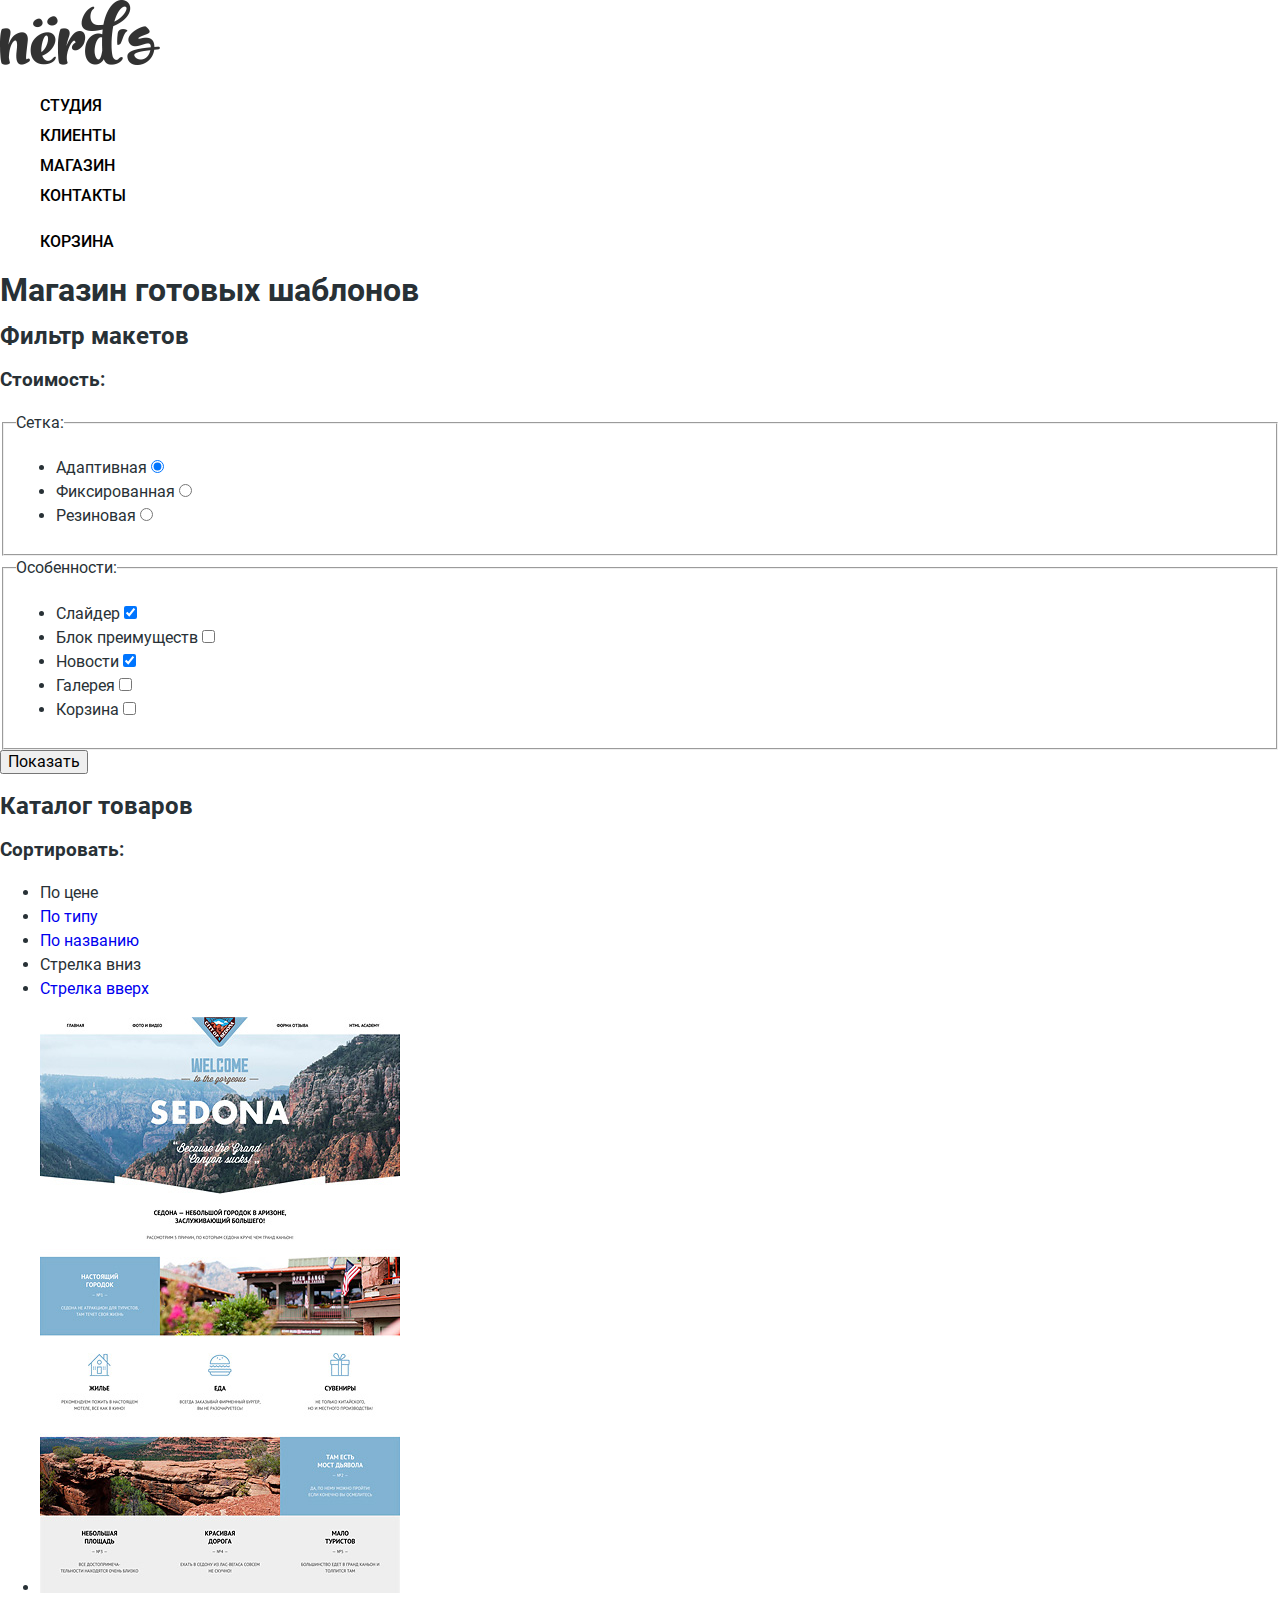
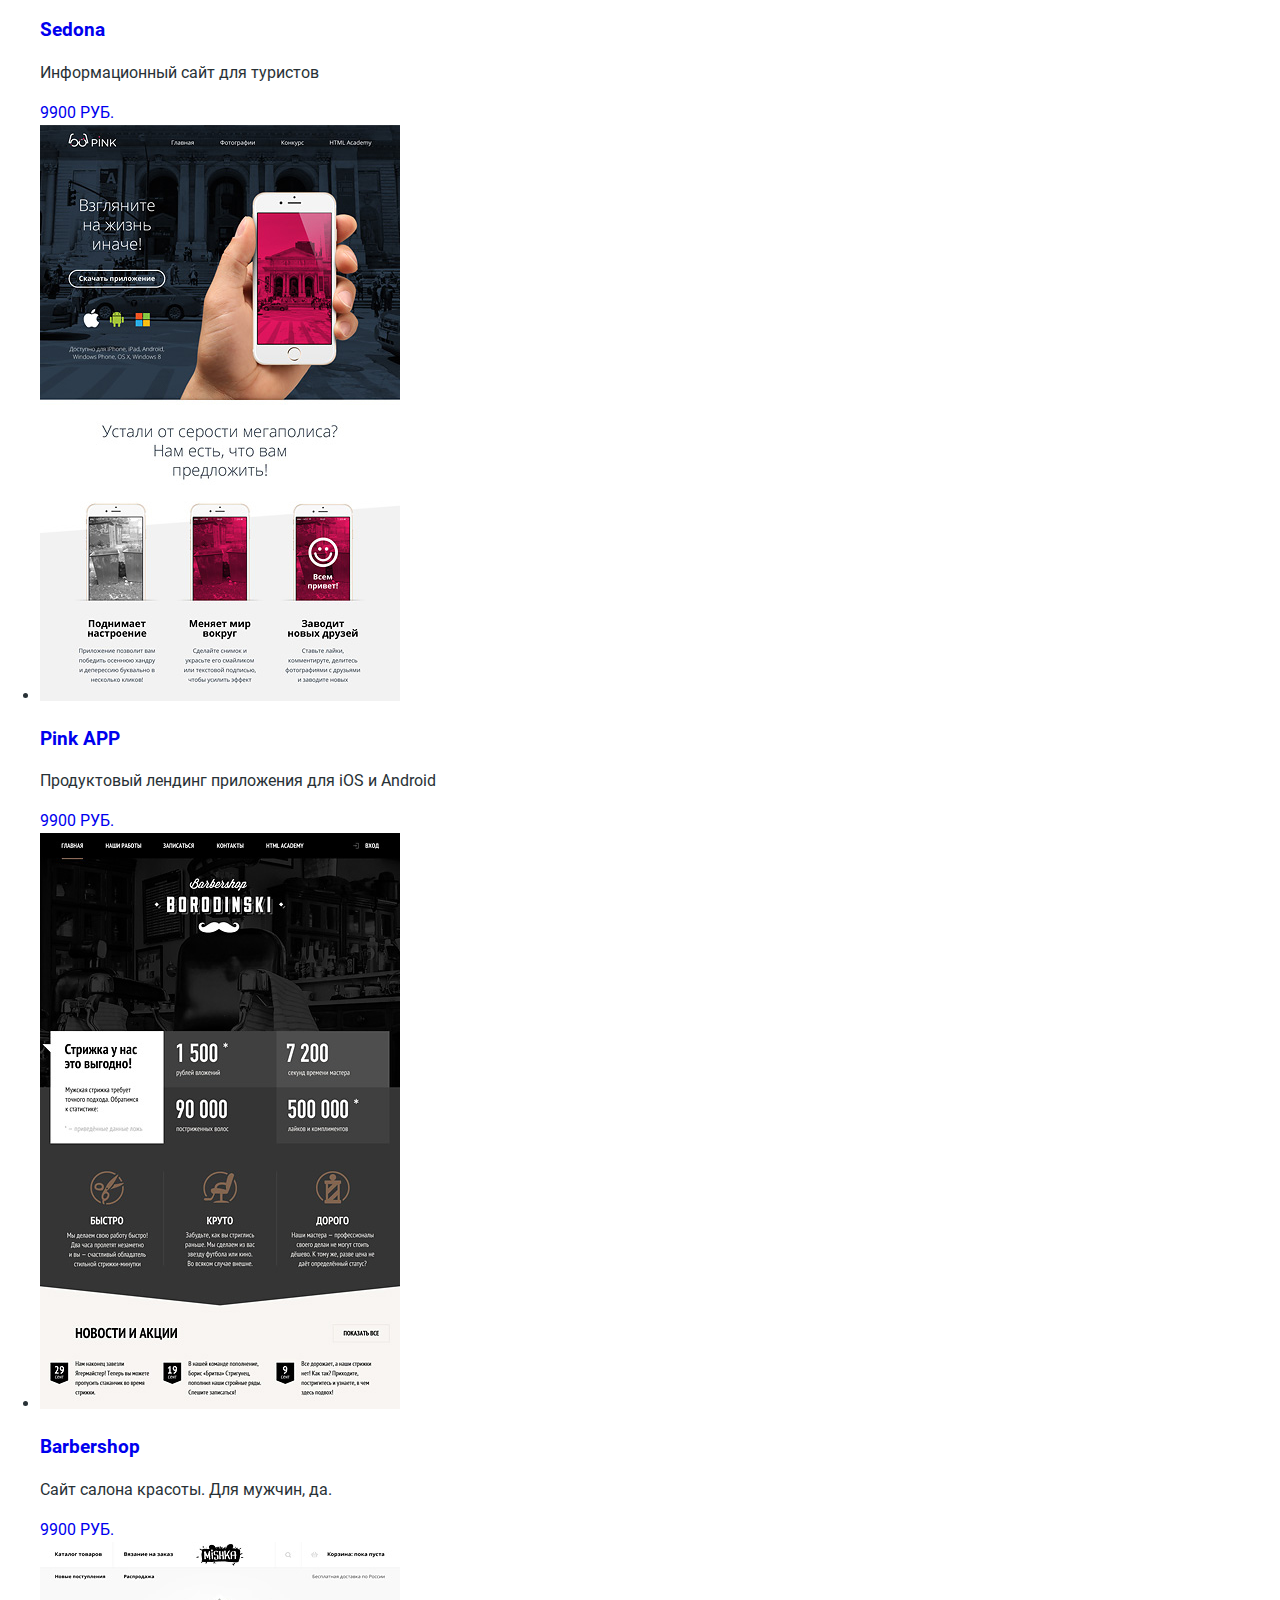
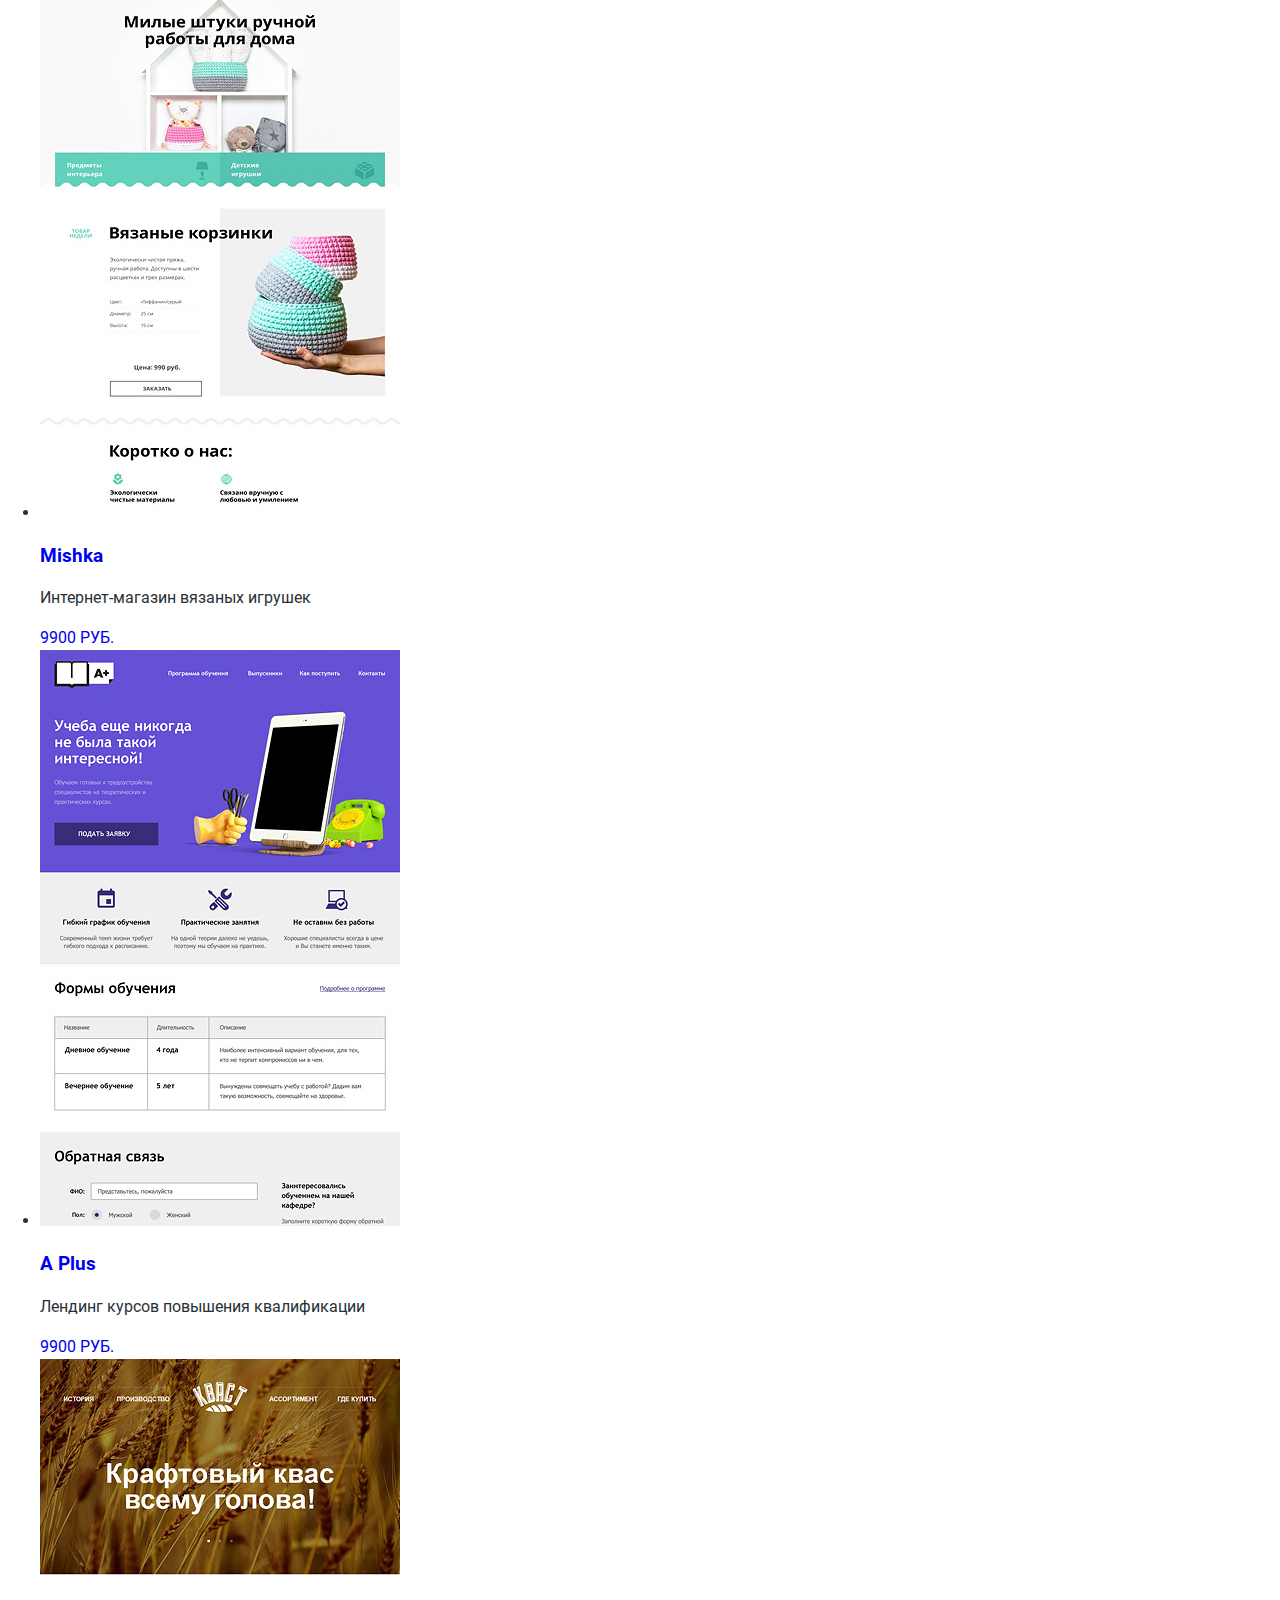
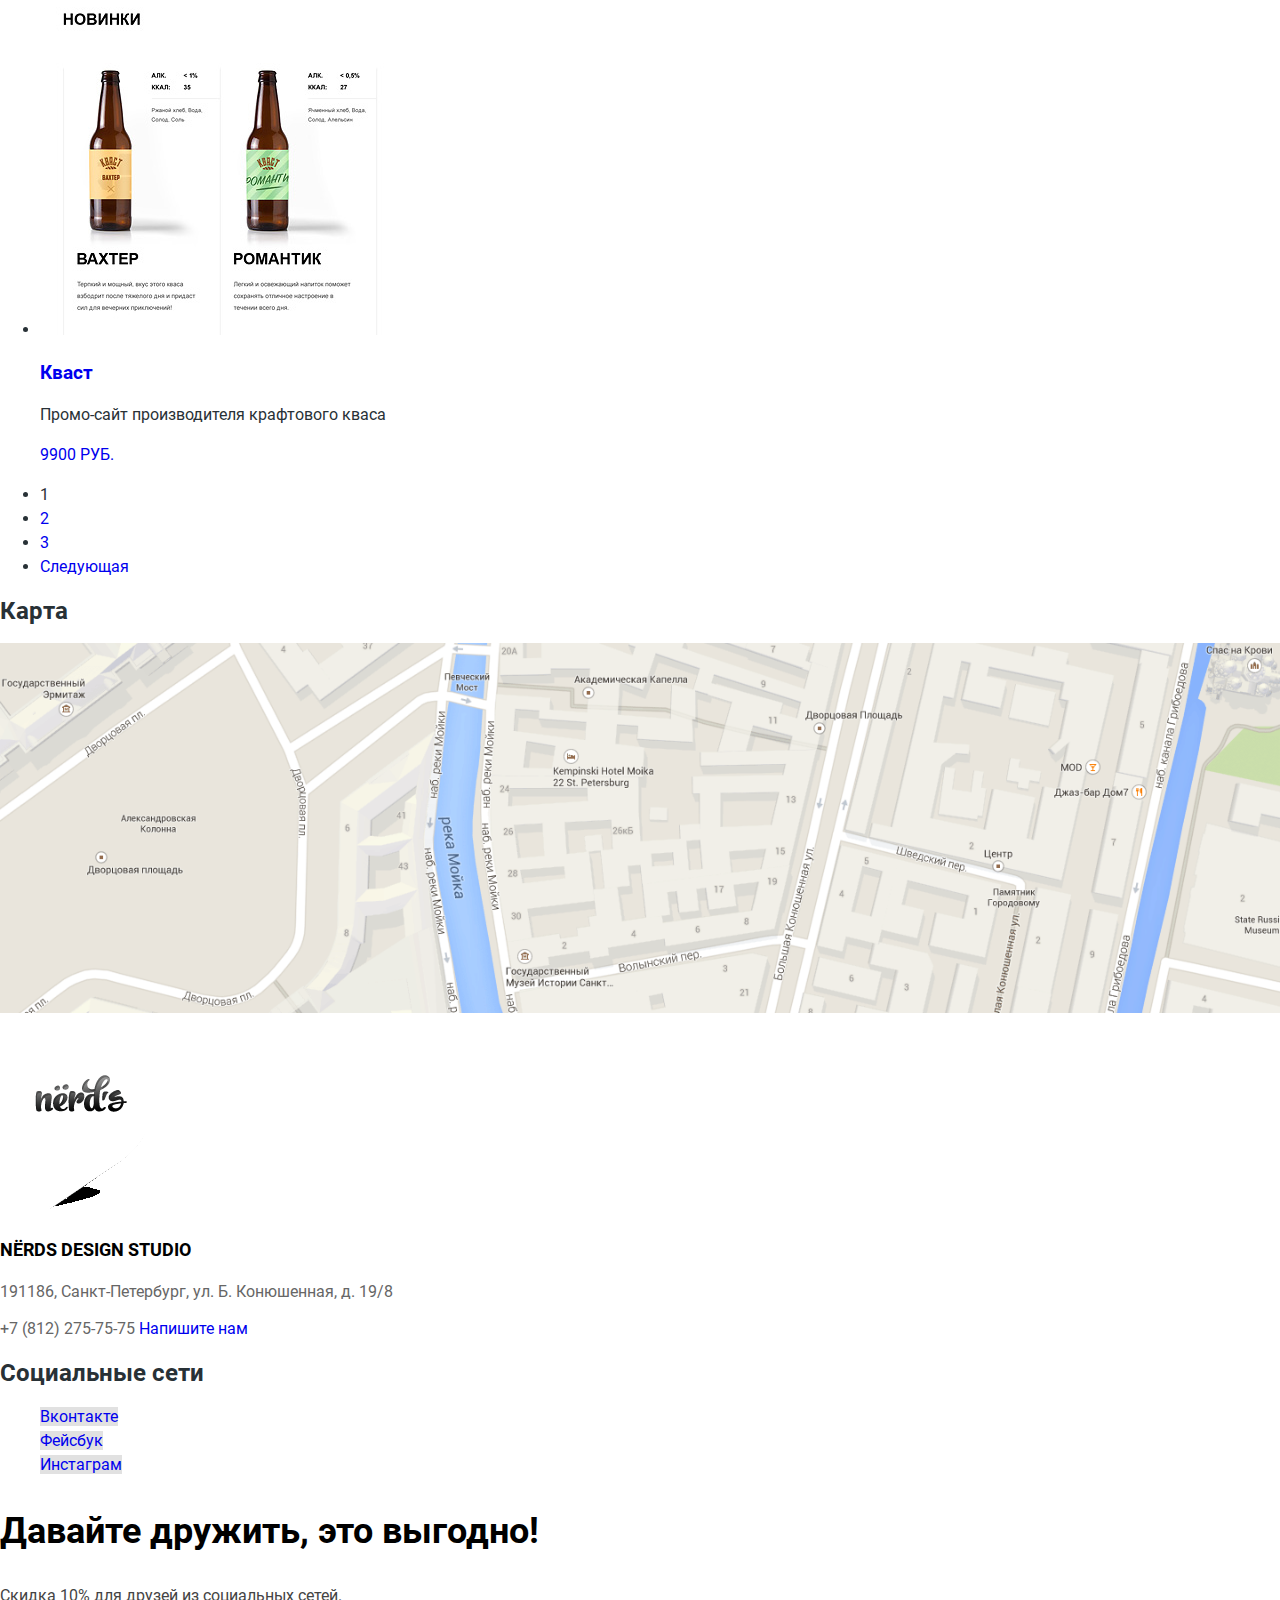
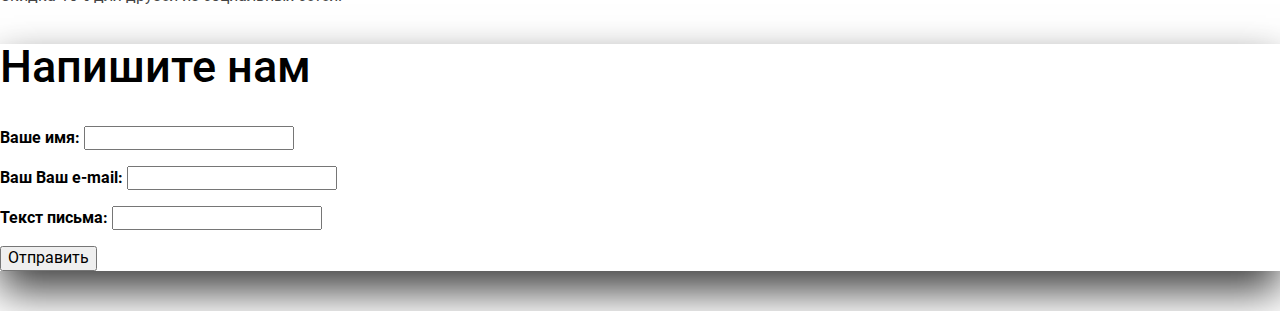
==== catalog.html @ 2d62ff69 "Стилизация index.html" ====
<!DOCTYPE html>
<html lang="en">
<head>
  <meta charset="UTF-8">
  <meta http-equiv="X-UA-Compatible" content="IE=edge">
  <meta name="viewport" content="width=device-width, initial-scale=1.0">
  <title>Каталог Нердс</title>
  <link rel="stylesheet" href="../styles/normalize.css">
  <link rel="stylesheet" href="../styles/style.css">

  <link rel="icon" href="favicon.ico">
  <link rel="icon" href="img/favicons/favicon.svg" type="image/svg+xml">
  <link rel="mask-icon" href="img/favicons/favicon.svg" type="image/svg+xml">
  <link rel="apple-touch-icon" href="img/favicons/180.png">
  <link rel="manifest" href="manifest.webmanifest">
</head>
<body class="page-body">
  <header class="page-header">
    <nav class="main-navigation">
      <a class="main-logo" href="index.html">
        <img src="/img/nerds-logo.png" width="160" height="65" alt="Логотип">
      </a>
      <ul>
        <li>
          <a href="blank.html">Студия</a>
        </li>
        <li>
          <a href="blank.html">Клиенты</a>
        </li>
        <li>
          <a href="catalog.html">Магазин</a>
        </li>
        <li>
          <a href="blank.html">Контакты</a>
        </li>
      </ul>
      <ul>
        <li><a href="">Корзина</a></li>
      </ul>
    </nav>
  </header>
  <main page-inner>
    <h1>Магазин готовых шаблонов</h1>
    <section class="filter">
      <h2>Фильтр макетов</h2>
      <h3>Стоимость:</h3>
          <!--сложный фильтр-->
      <form action="" method="get"></form>
        <fieldset>
          <legend>Сетка:</legend>
          <ul>
            <li>
              <label for="adaptive">Адаптивная</label>
              <input type="radio" name="product-grid" id="adaptive" checked>
            </li>
            <li>
              <label for="fixed">Фиксированная</label>
              <input type="radio" name="product-grid" id="fixed">
            </li>
            <li>
              <label for="rubber">Резиновая</label>
              <input type="radio" name="product-grid" id="rubber">
            </li>
          </ul>
        </fieldset>
        <fieldset>
          <legend>Особенности:</legend>
          <ul>
            <li>
              <label for="slider">Слайдер</label>
              <input type="checkbox" name="slider" id="slider" checked>
            </li>
            <li>
              <label for="benefits-block">Блок преимуществ</label>
              <input type="checkbox" name="benefits-block" id="benefits-block">
            </li>
            <li>
              <label for="news">Новости</label>
              <input type="checkbox" name="news" id="news" checked>
            </li>
            <li>
              <label for="gallery">Галерея</label>
              <input type="checkbox" name="gallery" id="gallery">
            </li>
            <li>
              <label for="cart">Корзина</label>
              <input type="checkbox" name="cart" id="cart">
            </li>
          </ul>
        </fieldset>
        <button type="submit">Показать</button>
      </form>
    </section>

    <section class="catalog">
      <h2>Каталог товаров</h2>
      <h3>Сортировать:</h3>
      <ul class="sort-list">
        <li>
          <a>По цене</a>
        </li>
        <li>
          <a href="#">По типу</a>
        </li>
        <li>
          <a href="#">По названию</a>
        </li>
        <li>
          <a>Стрелка вниз</a>
        </li>
        <li>
          <a href="#">Стрелка вверх</a>
        </li>
      </ul>
      <ul class="catalog-list">
        <li>
          <img src="../img/img-sedona.jpg" width="360" height="576" alt="Макет Sedona">
          <section>
            <h3><a href="#">Sedona</a></h3>
            <p>Информационный сайт для туристов</p>
            <a href="#">9900 РУБ.</a>
          </section>
        </li>
        <li>
          <img src="../img/img-pink.jpg" width="360" height="576" alt="Макет Pink">
          <section>
            <h3><a href="#">Pink APP</a></h3>
            <p>Продуктовый лендинг приложения для iOS и Android</p>
            <a href="#">9900 РУБ.</a>
          </section>
        </li>
        <li>
          <img src="../img/img-barbershop.jpg" width="360" height="576" alt="Макет Barbershop">
          <section>
            <h3><a href="#">Barbershop</a></h3>
            <p>Сайт салона красоты. Для мужчин, да.</p>
            <a href="#">9900 РУБ.</a>
          </section>
        </li>
        <li>
          <img src="../img/img-mishka.jpg" width="360" height="576" alt="Макет Mishka">
          <section>
            <h3><a href="#">Mishka</a></h3>
            <p>Интернет-магазин вязаных игрушек</p>
            <a href="#">9900 РУБ.</a>
          </section>
        </li>
        <li>
          <img src="../img/img-aplus.jpg" width="360" height="576" alt="Макет A Plus">
          <section>
            <h3><a href="#">A Plus</a></h3>
            <p>Лендинг курсов повышения квалификации</p>
            <a href="#">9900 РУБ.</a>
          </section>
        </li>
        <li>
          <img src="../img/img-kvast.jpg" width="360" height="576" alt="Макет Кваст">
          <section>
            <h3><a href="#">Кваст</a></h3>
            <p>Промо-сайт производителя крафтового кваса</p>
            <a href="#">9900 РУБ.</a>
          </section>
        </li>
      </ul>
      <ul class="pagination">
        <li>
          <a>1</a>
        </li>
        <li>
          <a href="#">2</a>
        </li>
        <li>
          <a href="#">3</a>
        </li>
        <li>
          <a href="#">Следующая</a>
        </li>
      </ul>
    </section>
  </main>

  <footer class="page-footer">
    <section class="map">
      <h2>Карта</h2>
      <img src="../img/map.png" width="1440" height="416" alt="Карта">
      <img src="../img/map-marker.png" width="231" height="190" alt="Курсор карты">
      <div class="contacts">
        <h3>Nёrds design studio</h3>
        <p>
          191186, Санкт-Петербург,
          ул. Б. Конюшенная, д. 19/8
        </p>
        <a href="tel:+78122757575">+7 (812) 275-75-75</a>
        <a href="blank.html">Напишите нам</a>
      </div>
    </section>

    <section class="social">
      <h2>Социальные сети</h2>
      <ul class="social-list">
        <li>
          <a href="#">Вконтакте</a>
        </li>
        <li>
          <a href="#">Фейсбук</a>
        </li>
        <li>
          <a href="#">Инстаграм</a>
        </li>
      </ul>
    </section>

    <div class="discount">
      <p>Давайте дружить, это выгодно!</p>
      <p>Скидка 10% для друзей из социальных сетей.</p>
    </div>
  </footer>

  <section class="modal">
    <h2>Напишите нам</h2>
    <form action="#" method="get">
      <p>
        <Label for="login">Ваше имя:</Label>
        <input type="text" name="login" id="login">
      </p>
      <p>
        <Label for="email">Ваш Ваш e-mail:</Label>
        <input type="text" name="email" id="email">
      </p>
      <p>
        <Label for="text-email">Текст письма:</Label>
        <input type="text" name="text-email" id="text-email">
      </p>
      <button type="submit">Отправить</button>
    </form>
  </section>
</body>
</html>
---- styles/style.css ----
@font-face {
  font-family: "Roboto";
  font-weight: 400;
  font-style: normal;

  src: url("../fonts/Roboto-Regular.woff2") format("woff2"),
       url("../fonts/Roboto-Regular.woff") format("woff");

}

@font-face {
  font-family: "Roboto";
  font-weight: 500;
  font-style: normal;

  src: url("../fonts/Roboto-Medium.woff2") format("woff2"),
       url("../fonts/Roboto-Medium.woff") format("woff");

}

@font-face {
  font-family: "Roboto";
  font-weight: 700;
  font-style: normal;

  src:
  local("Roboto"),
  local("Roboto"),
   url("../fonts/Roboto-Bold.woff2") format("woff2"),
       url("../fonts/Roboto-Bold.woff") format("woff");
}


.page-body {

  font-family: "Roboto", "Arial", sans-serif;
  font-size: 16px;
  line-height: 24px;
  color: var(--light-black);
}

/*Global*/
a {
  text-decoration: none;
}

img {
  max-width: 100%;
  height: auto;
}

.btn {
  color: var(--basic-white);
  text-transform: uppercase;

  background-color: var(--basic-red);
}

.btn:hover {
  background-color: var(--dark-red);
}

.btn:active {
  color: var(--opacity-white);

  background-color: var(--dark-extra-red);
  box-shadow: inset 0 3px 0 var(--shadow-button-black);
}

/*Color*/

:root {
  --basic-black: #000000;
  --light-black: #283136;
  --basic-white: #ffffff;
  --opacity-white: rgba(255,255,255, 0.3);
  --basic-brown: #666666;
  --dark-brown: #4d4d4d;
  --basic-grey: #a6a6a6;
  --light-grey: #e1e1e1;
  --light-extra-light: #eeeeee;
  --shadow-button-black: rgba(0,1,1, 0.1);
  --shadow-modal-black: rgba(0,1,1, 0.75);
  --basic-red: #fb565a;
  --dark-red: #e74246;
  --dark-extra-red: #d7373b;
  --basic-green: #00ca74;
  --dark-green: #00bc6c;
  --dark-extra-green: #00aa62;
  --basic-yellow: #efc84a;
  --dark-yellow: #eab534;
  --dark-extra-yellow: #e5a722;
  --dark-extra-black: #444444;
  --border-modal-form-grey: #d7dcde;
  --border-modal-form-dark-grey: #b4b9bb;
  --bg-filter-btn-dark-grey: #dfdfdf;
  --bg-filter-btn-extra-grey: #d5d5d5;
  --border-pagination-extra-dark-grey: #dbdbdb;
  --arrow-bg-arrow-black: #231f20;
  --btn-slider-active-brown: #c1c1c1;
}

/*Header*/

.main-header {
  background-color: var(--light-extra-light);
}

/*navigation*/

.main-navigation ul {
  list-style: none;
}

.main-navigation a {
  color: var(--basic-black);
  line-height: 30px;
  font-weight: 500;
  text-transform: uppercase;
}

.main-navigation a:hover {
  color: var(--basic-red);
}

.main-navigation a:active {
  color: var(--basic-black);
  opacity: 0.3;
}

.main-navigation a:focus {
  color: var(--basic-black);
}

/*Логотип*/

.main-logo:hover {
  opacity: 0.8;
}

.main-logo:active {
  opacity: 0.3;
}

/*main*/

/*slider*/

.Advertising-slider {
  background-color: var(--light-extra-light);
}

.slogan {
  font-size: 55px;
  line-height: 55px;
  font-weight: 500;
  color: var(--basic-black);
}

/*Order*/

.order ul {
  list-style: none;
}

.order h3 {
  font-size: 24px;
  line-height: 30px;
  font-weight: 700;
  text-transform: uppercase;
}

.order .green-btn {
  background-color: var(--basic-green);
}

.order .green-btn:hover {
  background-color: var(--dark-green);
}

.order .green-btn:active {
  background-color: var(--dark-extra-green);
}

.order .yellow-btn {
  background-color: var(--basic-yellow);
}

.order .yellow-btn:hover {
  background-color: var(--dark-yellow);
}

.order .yellow-btn:active {
  background-color: var(--dark-extra-yellow);
}

/*info*/

.info .slogan-info {
  font-size: 45px;
  line-height: 45px;
  font-weight: 500;
  color: var(--basic-black);
}

.info h3 {
  font-weight: 700;
  text-transform: uppercase;

}

.info ul {
  list-style: none;
}

/*advantages*/

.advantages p {
  font-weight: 700;
  text-transform: uppercase;
}

.advantages dd {
  font-size: 45px;
  line-height: 45px;
  font-weight: 700;
  color: var(--basic-black);
}

.advantages dt {
  line-height: 18px;
}

/*logo-list*/

.logo-list ul {
  list-style: none;
}

.logo-list a {
  opacity: 0.2;
}

/*map contacts*/

.contacts h3 {
  font-size: 18px;
  line-height: 30px;
  font-weight: 700;
  color: var(--basic-black);
  text-transform: uppercase;
}

.contacts p {
  line-height: 18px;
  color: var(--basic-brown);
}

.contacts a:nth-child(3) {
  line-height: 18px;
  color: var(--basic-brown);
}

/*social*/

.social ul {
  list-style: none;
}

.social a {
  background-color: var(--light-grey);
}

/*discount*/

.discount p {
  font-size: 36px;
  line-height: 36px;
  font-weight: 700;
  color: var(--basic-black);
}

.discount p:nth-child(2) {
  font-size: 16px;
  line-height: 22px;
  font-weight: 400;
  color: var(--dark-extra-black);
}

/*modal*/

.modal {
  font-size: 16px;
  line-height: 18px;
  font-weight: 400;
  box-shadow: 0 20px 40px 0px var(--shadow-modal-black);
  margin-bottom: 40px;
}

.modal h2 {
  font-size: 45px;
  line-height: 45px;
  font-weight: 500;
  color: var(--basic-black);
}

.modal label {
  line-height: 18px;
  color: var(--basic-black);
  font-weight: 700;
}

.modal input,
.modal textarea {
  font: inherit;
  line-height: 18px;
}

.modal input::placeholder,
.modal textarea::placeholder {
  color: var(--dark-extra-black);
  opacity: 0.5;
}

.modal .btn {
  border: none;
}
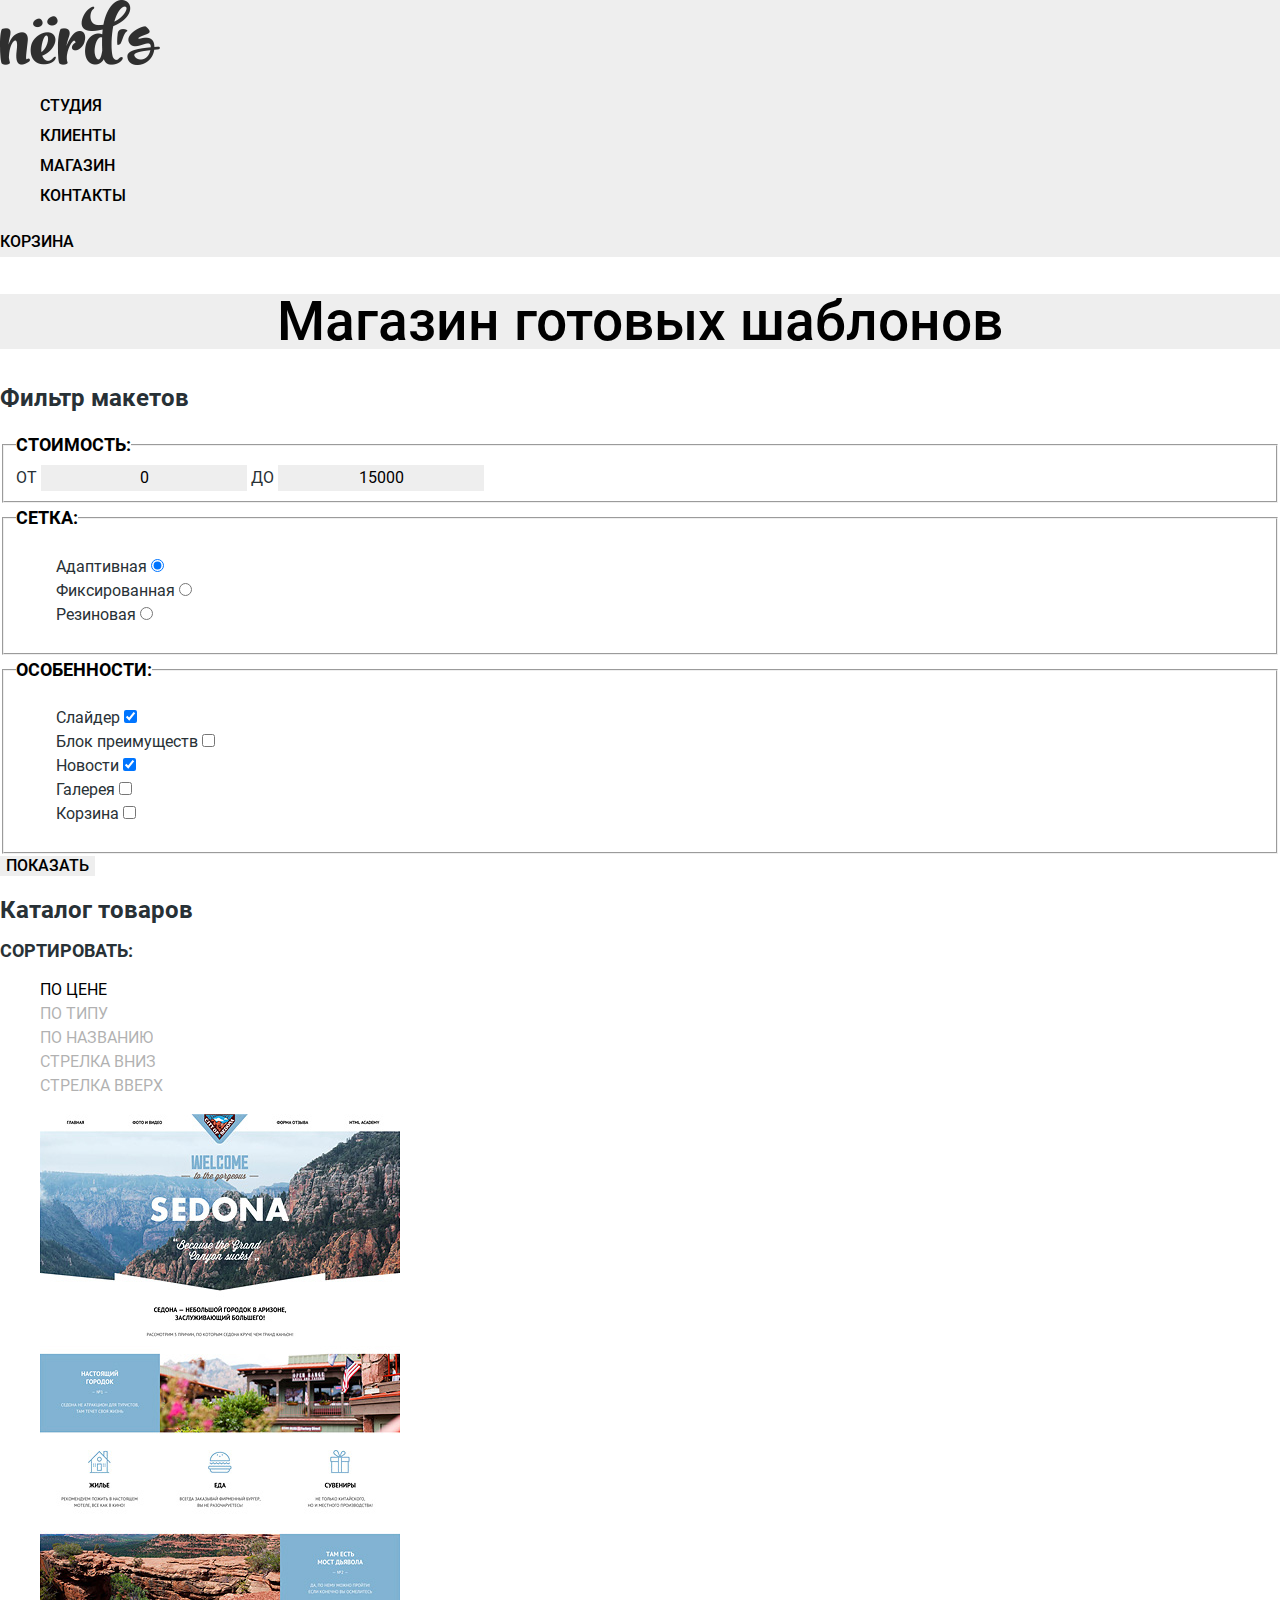
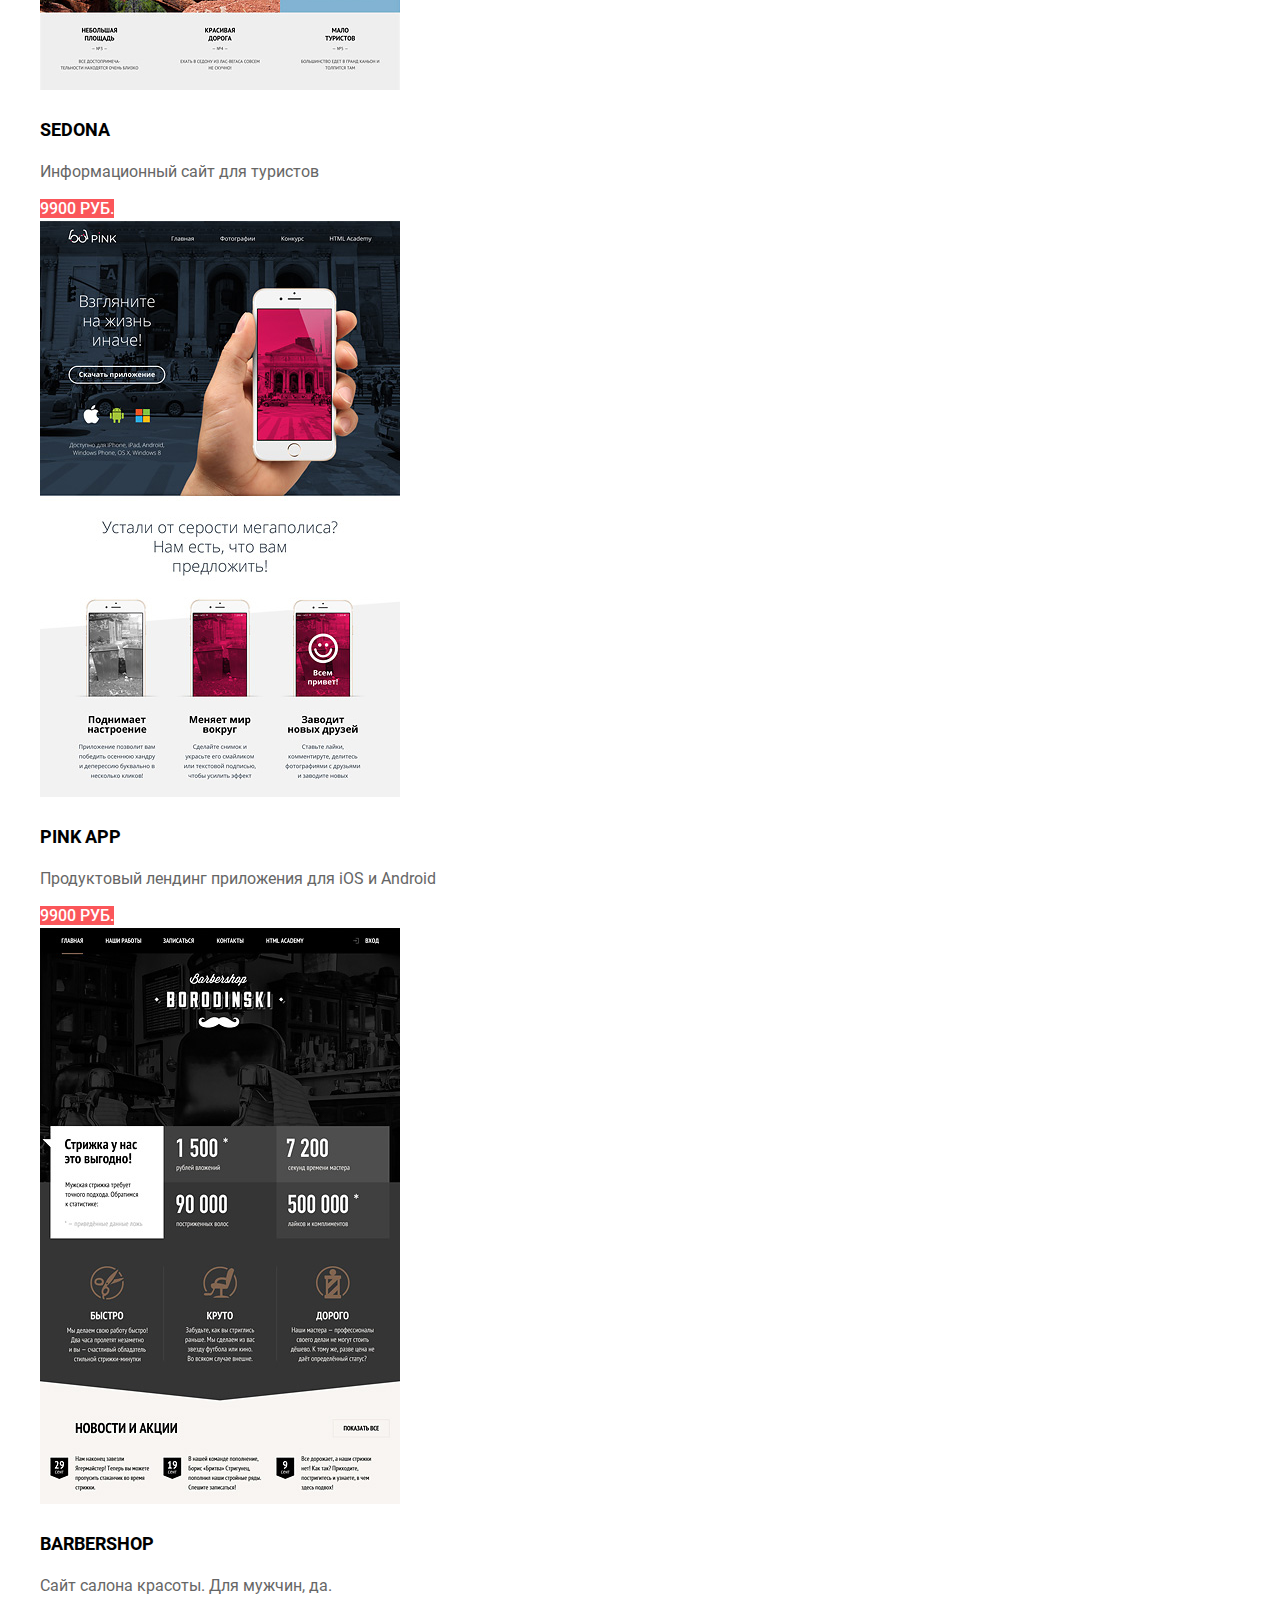
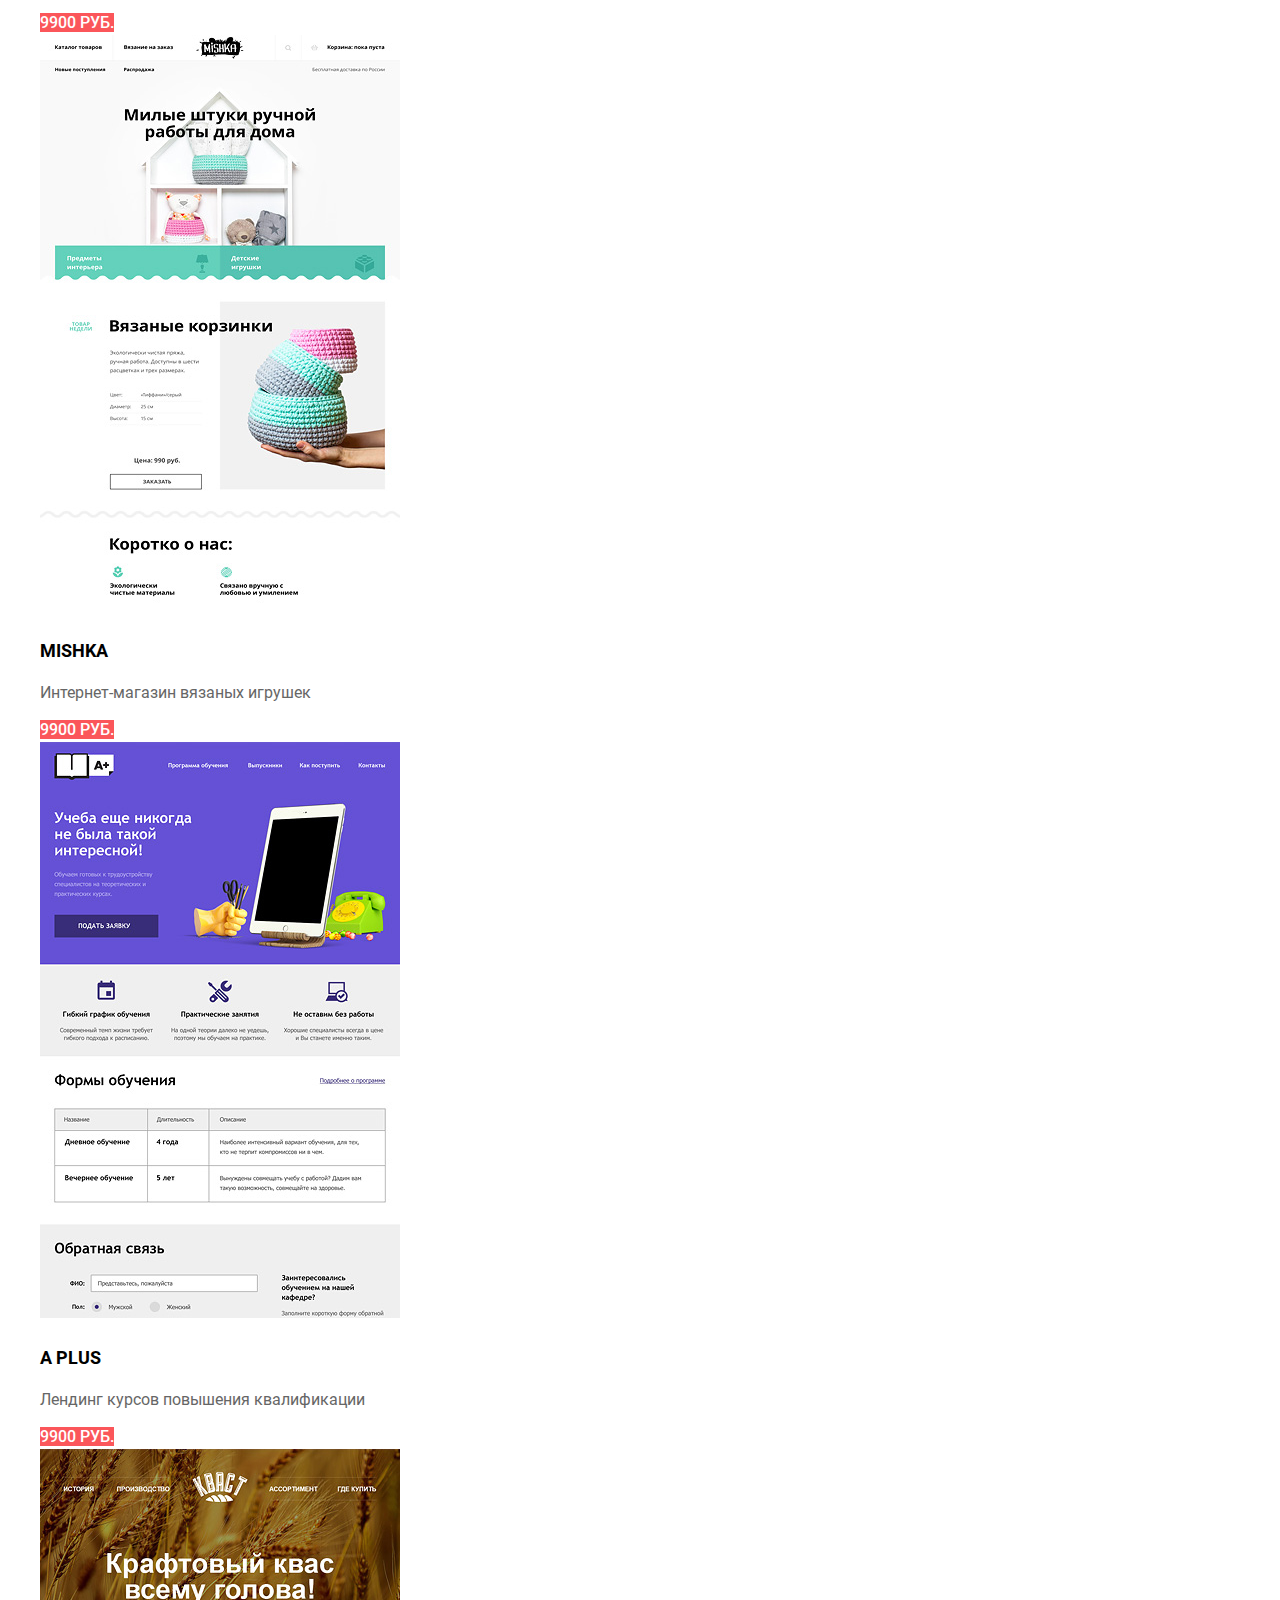
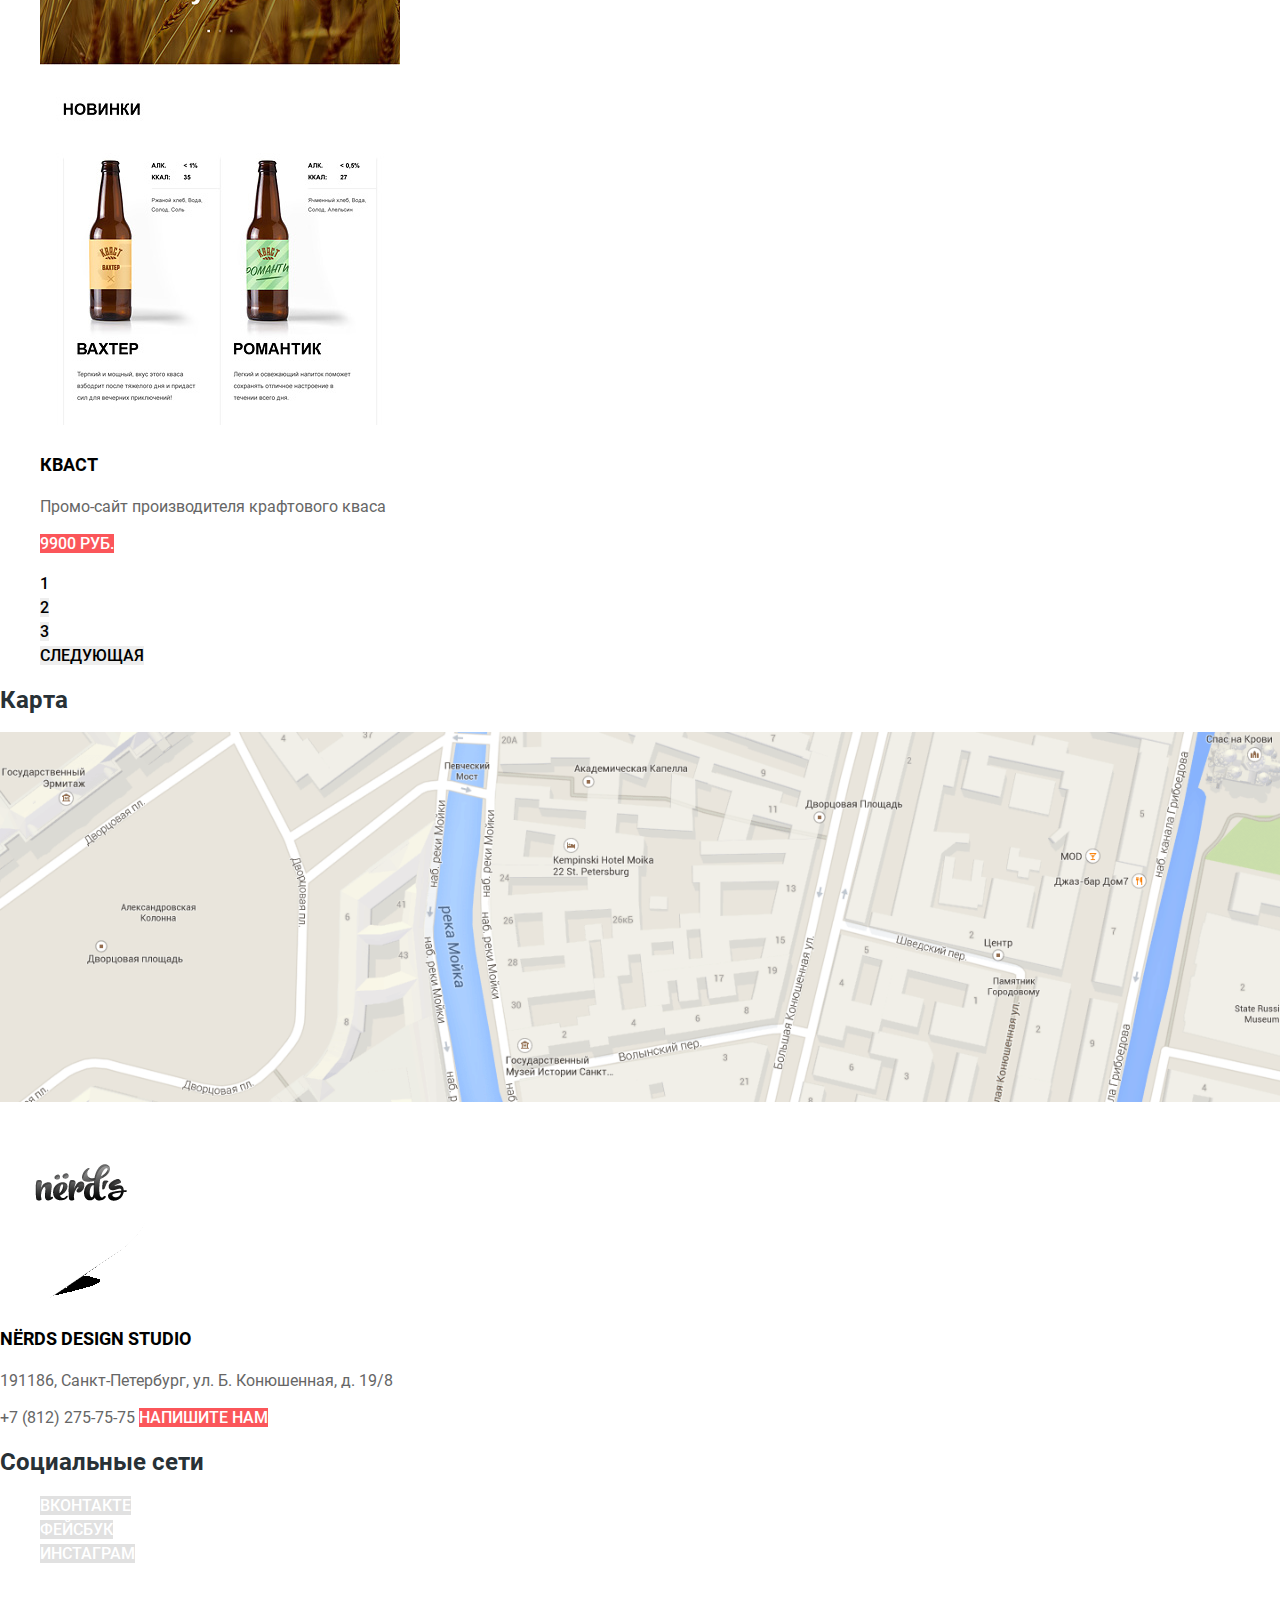
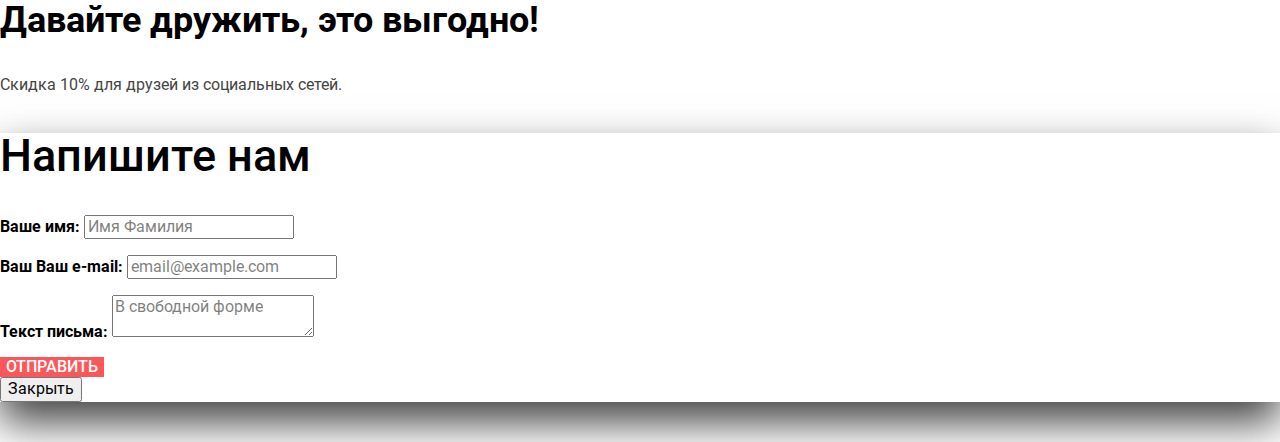
==== commit 523ddbc7: "Стилизация catalog.index" ====
--- a/catalog.html
+++ b/catalog.html
@@ -15,9 +15,9 @@
   <link rel="manifest" href="manifest.webmanifest">
 </head>
 <body class="page-body">
-  <header class="page-header">
+  <header class="main-header">
     <nav class="main-navigation">
-      <a class="main-logo" href="index.html">
+      <a href="index.html" class="main-logo">
         <img src="/img/nerds-logo.png" width="160" height="65" alt="Логотип">
       </a>
       <ul>
@@ -34,18 +34,24 @@
           <a href="blank.html">Контакты</a>
         </li>
       </ul>
-      <ul>
-        <li><a href="">Корзина</a></li>
-      </ul>
+      <div>
+        <a href="blank.html">Корзина</a>
+      </div>
     </nav>
   </header>
-  <main page-inner>
+  <main class="page-inner">
     <h1>Магазин готовых шаблонов</h1>
     <section class="filter">
       <h2>Фильтр макетов</h2>
-      <h3>Стоимость:</h3>
-          <!--сложный фильтр-->
       <form action="" method="get"></form>
+        <fieldset class="complex-filter">
+          <legend>Стоимость:</legend>
+            <!--сложный фильтр-->
+            <label for="from-filter">От</label>
+            <input type="text" name="from-filter" id="from-filter" value="0">
+            <label for="before-filter">До</label>
+            <input type="text" name="before-filter" id="before-filter" value="15000">
+        </fieldset>
         <fieldset>
           <legend>Сетка:</legend>
           <ul>
@@ -88,7 +94,7 @@
             </li>
           </ul>
         </fieldset>
-        <button type="submit">Показать</button>
+        <button class="btn" type="submit">Показать</button>
       </form>
     </section>
 
@@ -97,7 +103,7 @@
       <h3>Сортировать:</h3>
       <ul class="sort-list">
         <li>
-          <a>По цене</a>
+          <a href="#" class="active">По цене</a>
         </li>
         <li>
           <a href="#">По типу</a>
@@ -116,64 +122,64 @@
         <li>
           <img src="../img/img-sedona.jpg" width="360" height="576" alt="Макет Sedona">
           <section>
-            <h3><a href="#">Sedona</a></h3>
+            <h3><a class="title" href="#">Sedona</a></h3>
             <p>Информационный сайт для туристов</p>
-            <a href="#">9900 РУБ.</a>
+            <a class="btn" href="#">9900 РУБ.</a>
           </section>
         </li>
         <li>
           <img src="../img/img-pink.jpg" width="360" height="576" alt="Макет Pink">
           <section>
-            <h3><a href="#">Pink APP</a></h3>
+            <h3><a class="title" href="#">Pink APP</a></h3>
             <p>Продуктовый лендинг приложения для iOS и Android</p>
-            <a href="#">9900 РУБ.</a>
+            <a class="btn" href="#">9900 РУБ.</a>
           </section>
         </li>
         <li>
           <img src="../img/img-barbershop.jpg" width="360" height="576" alt="Макет Barbershop">
           <section>
-            <h3><a href="#">Barbershop</a></h3>
+            <h3><a class="title" href="#">Barbershop</a></h3>
             <p>Сайт салона красоты. Для мужчин, да.</p>
-            <a href="#">9900 РУБ.</a>
+            <a class="btn" href="#">9900 РУБ.</a>
           </section>
         </li>
         <li>
           <img src="../img/img-mishka.jpg" width="360" height="576" alt="Макет Mishka">
           <section>
-            <h3><a href="#">Mishka</a></h3>
+            <h3><a class="title" href="#">Mishka</a></h3>
             <p>Интернет-магазин вязаных игрушек</p>
-            <a href="#">9900 РУБ.</a>
+            <a class="btn" href="#">9900 РУБ.</a>
           </section>
         </li>
         <li>
           <img src="../img/img-aplus.jpg" width="360" height="576" alt="Макет A Plus">
           <section>
-            <h3><a href="#">A Plus</a></h3>
+            <h3><a class="title" href="#">A Plus</a></h3>
             <p>Лендинг курсов повышения квалификации</p>
-            <a href="#">9900 РУБ.</a>
+            <a class="btn" href="#">9900 РУБ.</a>
           </section>
         </li>
         <li>
           <img src="../img/img-kvast.jpg" width="360" height="576" alt="Макет Кваст">
           <section>
-            <h3><a href="#">Кваст</a></h3>
+            <h3><a class="title" href="#">Кваст</a></h3>
             <p>Промо-сайт производителя крафтового кваса</p>
-            <a href="#">9900 РУБ.</a>
+            <a class="btn" href="#">9900 РУБ.</a>
           </section>
         </li>
       </ul>
       <ul class="pagination">
         <li>
-          <a>1</a>
-        </li>
-        <li>
-          <a href="#">2</a>
-        </li>
-        <li>
-          <a href="#">3</a>
-        </li>
-        <li>
-          <a href="#">Следующая</a>
+          <a class="btn active">1</a>
+        </li>
+        <li>
+          <a class="btn" href="#">2</a>
+        </li>
+        <li>
+          <a class="btn" href="#">3</a>
+        </li>
+        <li>
+          <a class="btn" href="#">Следующая</a>
         </li>
       </ul>
     </section>
@@ -191,21 +197,21 @@
           ул. Б. Конюшенная, д. 19/8
         </p>
         <a href="tel:+78122757575">+7 (812) 275-75-75</a>
-        <a href="blank.html">Напишите нам</a>
+        <a class="btn" href="blank.html">Напишите нам</a>
       </div>
     </section>
 
     <section class="social">
       <h2>Социальные сети</h2>
-      <ul class="social-list">
-        <li>
-          <a href="#">Вконтакте</a>
-        </li>
-        <li>
-          <a href="#">Фейсбук</a>
-        </li>
-        <li>
-          <a href="#">Инстаграм</a>
+      <ul>
+        <li>
+          <a class="btn" href="#">Вконтакте</a>
+        </li>
+        <li>
+          <a class="btn" href="#">Фейсбук</a>
+        </li>
+        <li>
+          <a class="btn" href="#">Инстаграм</a>
         </li>
       </ul>
     </section>
@@ -221,18 +227,19 @@
     <form action="#" method="get">
       <p>
         <Label for="login">Ваше имя:</Label>
-        <input type="text" name="login" id="login">
+        <input type="text" name="login" id="login" placeholder="Имя Фамилия">
       </p>
       <p>
         <Label for="email">Ваш Ваш e-mail:</Label>
-        <input type="text" name="email" id="email">
+        <input type="text" name="email" id="email" placeholder="email@example.com">
       </p>
       <p>
         <Label for="text-email">Текст письма:</Label>
-        <input type="text" name="text-email" id="text-email">
+        <textarea name="text-email" id="text-email" placeholder="В свободной форме"></textarea>
       </p>
-      <button type="submit">Отправить</button>
+      <button class="btn" type="submit">Отправить</button>
     </form>
+    <button class="close" type="button">Закрыть</button>
   </section>
 </body>
 </html>
--- a/styles/style.css
+++ b/styles/style.css
@@ -50,6 +50,8 @@
 }
 
 .btn {
+  line-height: 18px;
+  font-weight: 500;
   color: var(--basic-white);
   text-transform: uppercase;
 
@@ -71,6 +73,7 @@
 
 :root {
   --basic-black: #000000;
+  --btn-filter-opacity-black: rgba(0,0,0, 0.3);
   --light-black: #283136;
   --basic-white: #ffffff;
   --opacity-white: rgba(255,255,255, 0.3);
@@ -78,7 +81,7 @@
   --dark-brown: #4d4d4d;
   --basic-grey: #a6a6a6;
   --light-grey: #e1e1e1;
-  --light-extra-light: #eeeeee;
+  --light-extra-grey: #eeeeee;
   --shadow-button-black: rgba(0,1,1, 0.1);
   --shadow-modal-black: rgba(0,1,1, 0.75);
   --basic-red: #fb565a;
@@ -103,7 +106,7 @@
 /*Header*/
 
 .main-header {
-  background-color: var(--light-extra-light);
+  background-color: var(--light-extra-grey);
 }
 
 /*navigation*/
@@ -147,7 +150,7 @@
 /*slider*/
 
 .Advertising-slider {
-  background-color: var(--light-extra-light);
+  background-color: var(--light-extra-grey);
 }
 
 .slogan {
@@ -240,6 +243,155 @@
 .logo-list a {
   opacity: 0.2;
 }
+
+/*page-inner*/
+
+.page-inner h1 {
+  font-size: 55px;
+  line-height:55px;
+  font-weight: 500;
+
+  color: var(--basic-black);
+  text-align: center;
+
+  background-color: var(--light-extra-grey);
+}
+
+/*filter*/
+
+.filter legend {
+  font-size: 18px;
+  line-height: 30px;
+  font-weight: 700;
+
+  color: var(--basic-black);
+  text-transform: uppercase;
+}
+
+.filter ul {
+  list-style: none;
+}
+
+.filter label {
+  line-height: 20px;
+}
+
+.filter .btn {
+  color: var(--basic-black);
+
+  background-color: var(--light-extra-grey);
+  border: none;
+}
+
+.filter .btn:hover {
+  background-color: var(--bg-filter-btn-dark-grey);
+}
+
+.filter .btn:active {
+  color: var(--btn-filter-opacity-black);
+  background-color: var(--bg-filter-btn-extra-grey);
+}
+
+/*complex-filter*/
+
+.complex-filter label {
+  line-height: 22px;
+  text-transform: uppercase;
+}
+
+.complex-filter input {
+  font: inherit;
+  border: none;
+  background-color: var(--light-extra-grey);
+  text-align: center;
+}
+
+/*catalog*/
+
+.catalog h3 {
+  font-size: 18px;
+  line-height: 18px;
+  font-weight: 700;
+
+  text-transform: uppercase;
+}
+
+.sort-list a {
+  color: var(--basic-black);
+  text-transform: uppercase;
+  opacity: 0.3;
+}
+
+.sort-list a:hover {
+  opacity: 0.6;
+}
+
+.sort-list a:active,
+.sort-list a:focus {
+  opacity: 1;
+}
+
+.sort-list .active,
+.sort-list .active:hover {
+  opacity: 1;
+}
+
+.sort-list,
+.catalog-list {
+  list-style: none;
+}
+
+.catalog-list .btn {
+  color: var(--basic-white);
+}
+
+.catalog-list .title {
+  line-height: 30px;
+
+  color: var(--basic-black);
+}
+
+.catalog-list .title:hover {
+  color: var(--basic-red);
+}
+
+.catalog-list .title:active {
+  color: var(--basic-black);
+  opacity: 0.3;
+}
+
+.catalog-list p {
+  line-height: 18px;
+  color: var(--basic-brown);
+}
+
+/*pagination*/
+
+.pagination {
+  list-style: none;
+}
+
+.pagination .btn {
+  color: var(--basic-black);
+
+  background-color: var(--light-extra-grey);
+  border: none;
+}
+
+.pagination .btn:hover {
+  background-color: var(--bg-filter-btn-dark-grey);
+}
+
+.pagination .btn:active {
+  color: var(--btn-filter-opacity-black);
+  background-color: var(--bg-filter-btn-extra-grey);
+}
+
+.pagination .active {
+  background-color: var(--basic-white);
+}
+
+/*footer*/
 
 /*map contacts*/
 
@@ -318,7 +470,7 @@
 
 .modal input::placeholder,
 .modal textarea::placeholder {
-  color: var(--dark-extra-black);
+  color: var(--dark-extra-grey);
   opacity: 0.5;
 }
 
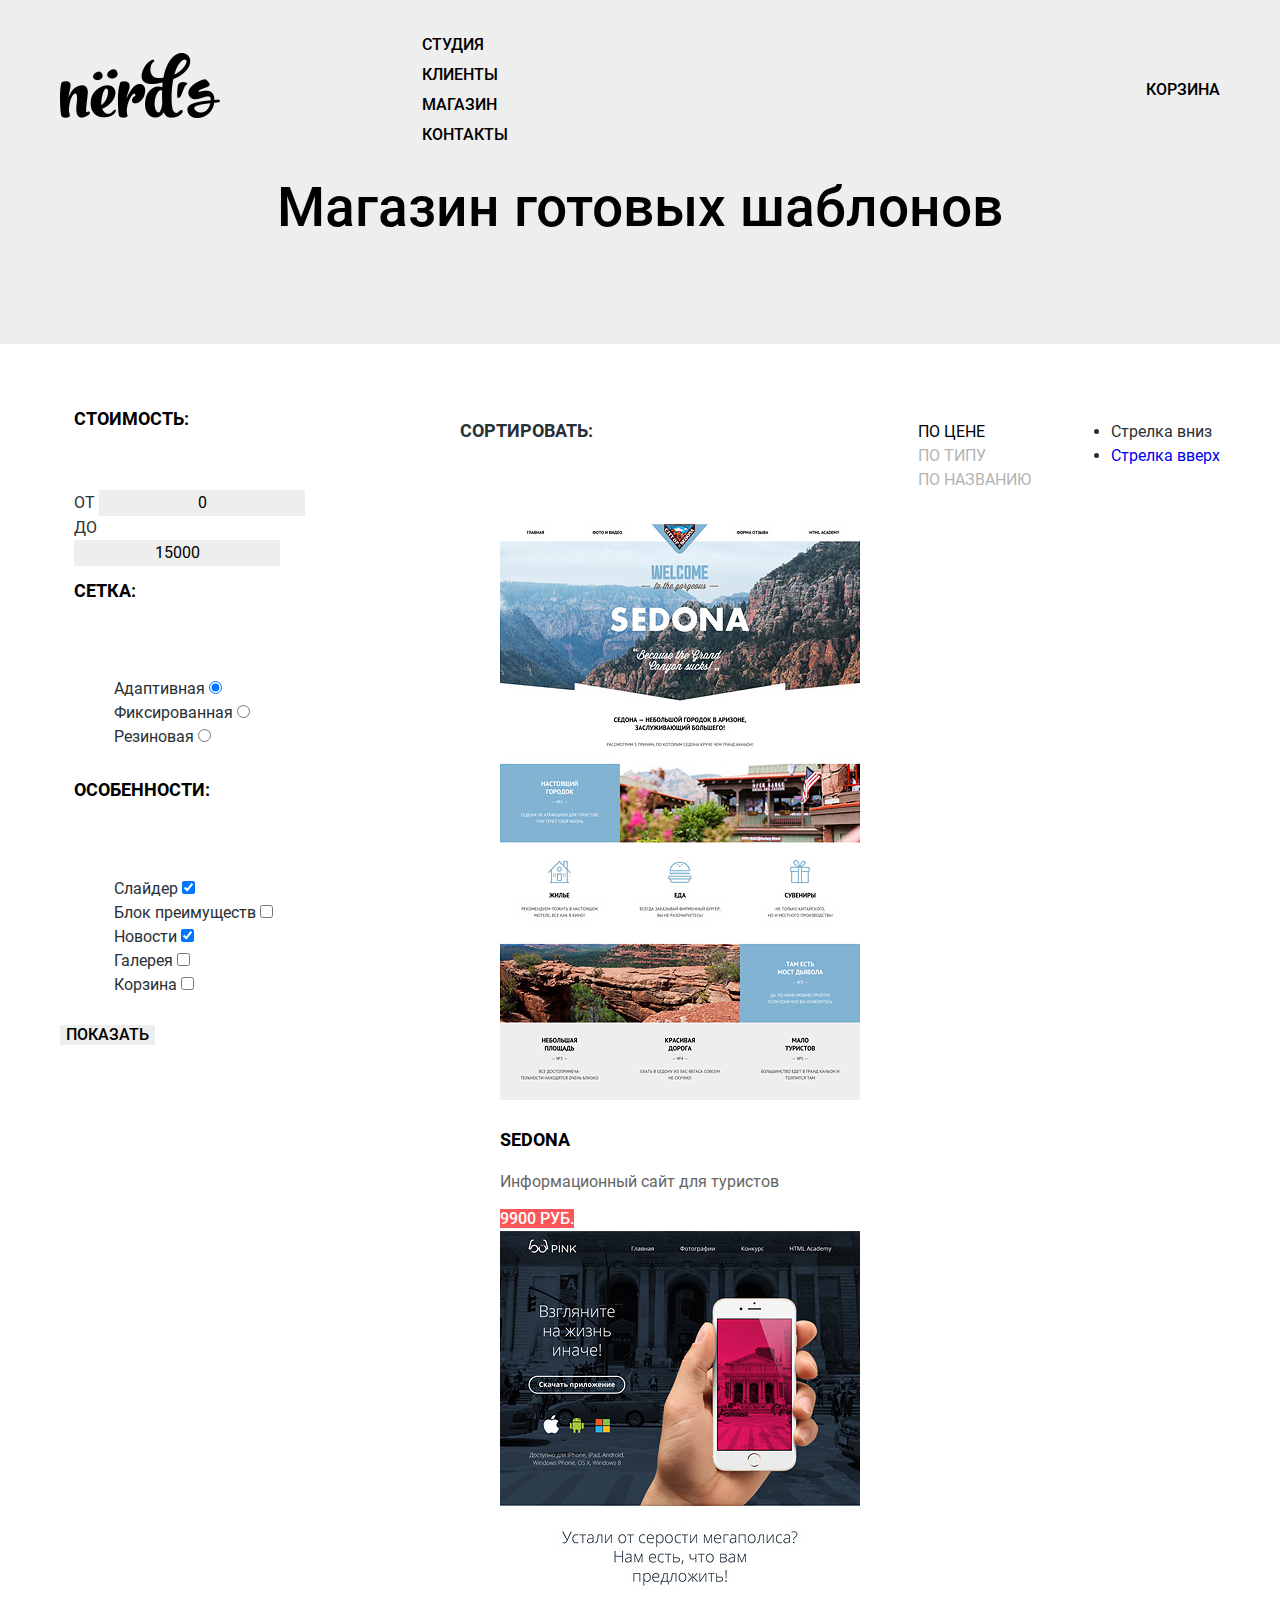
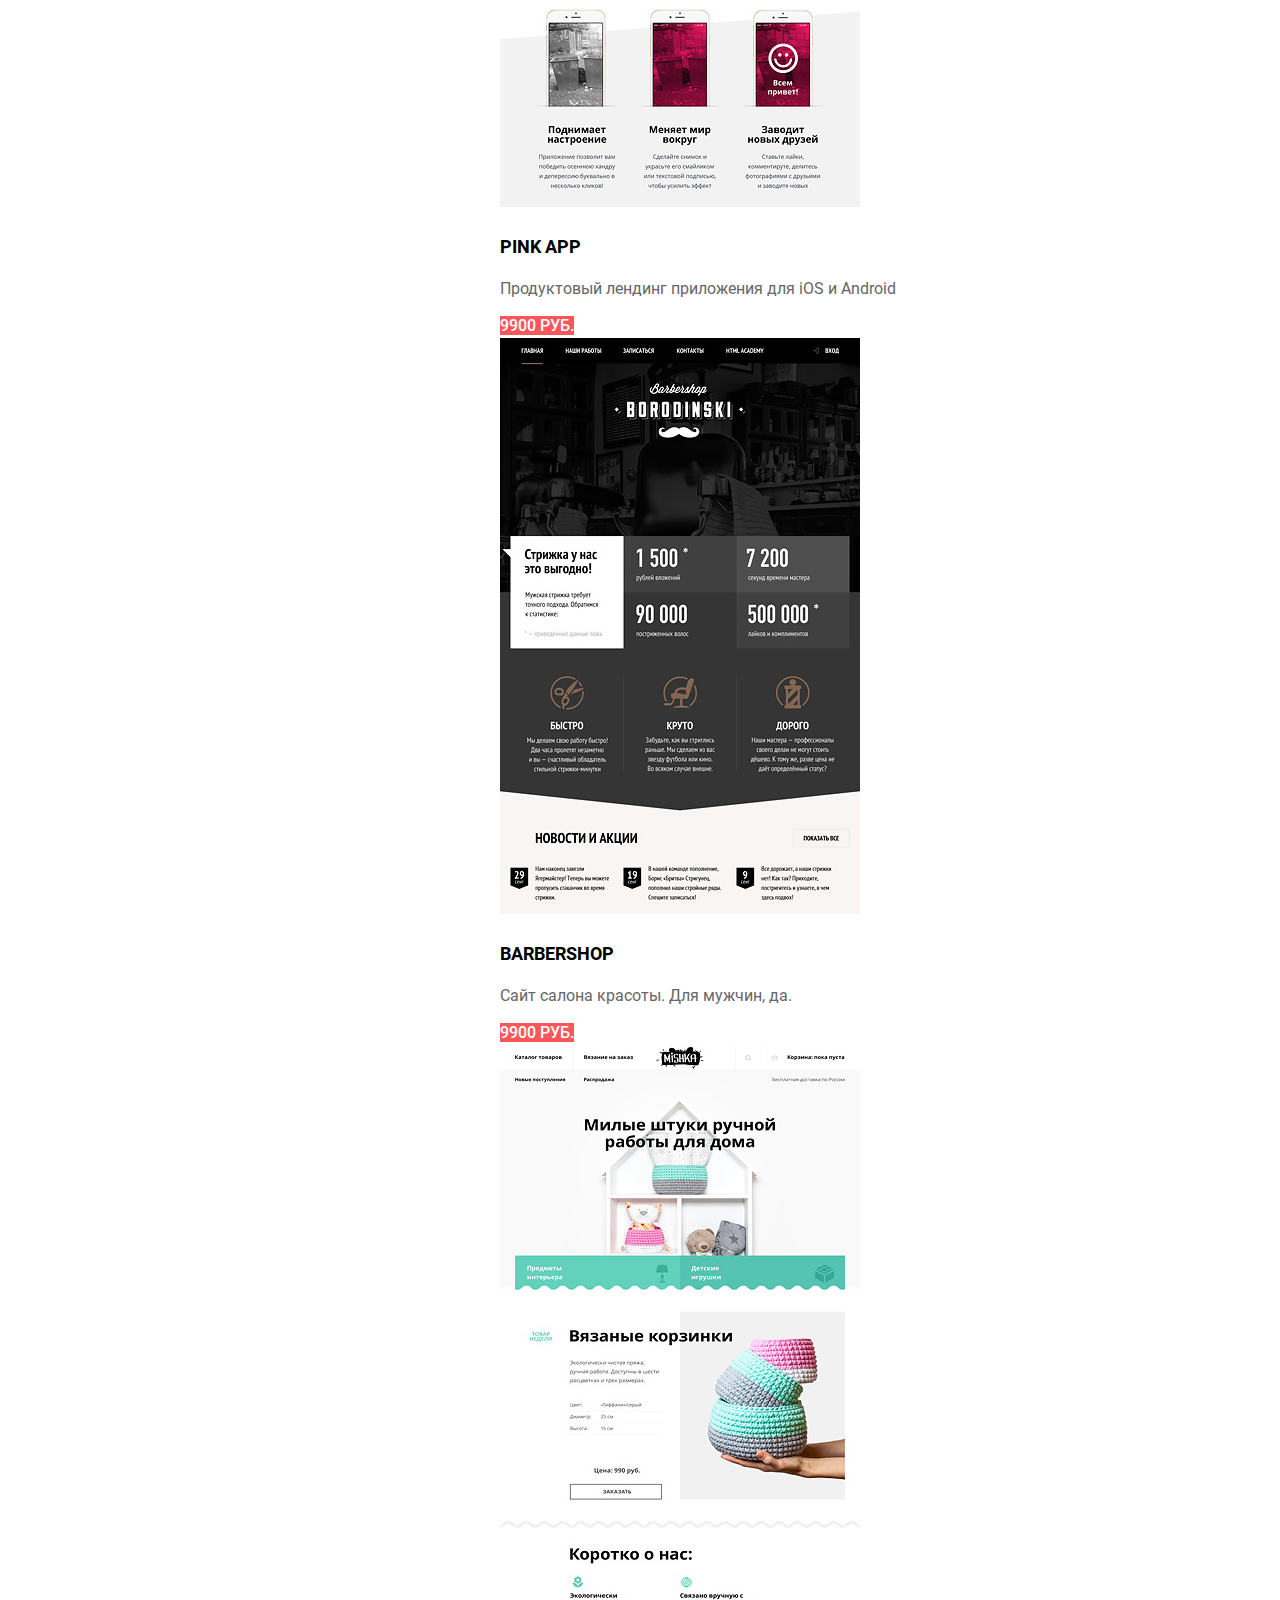
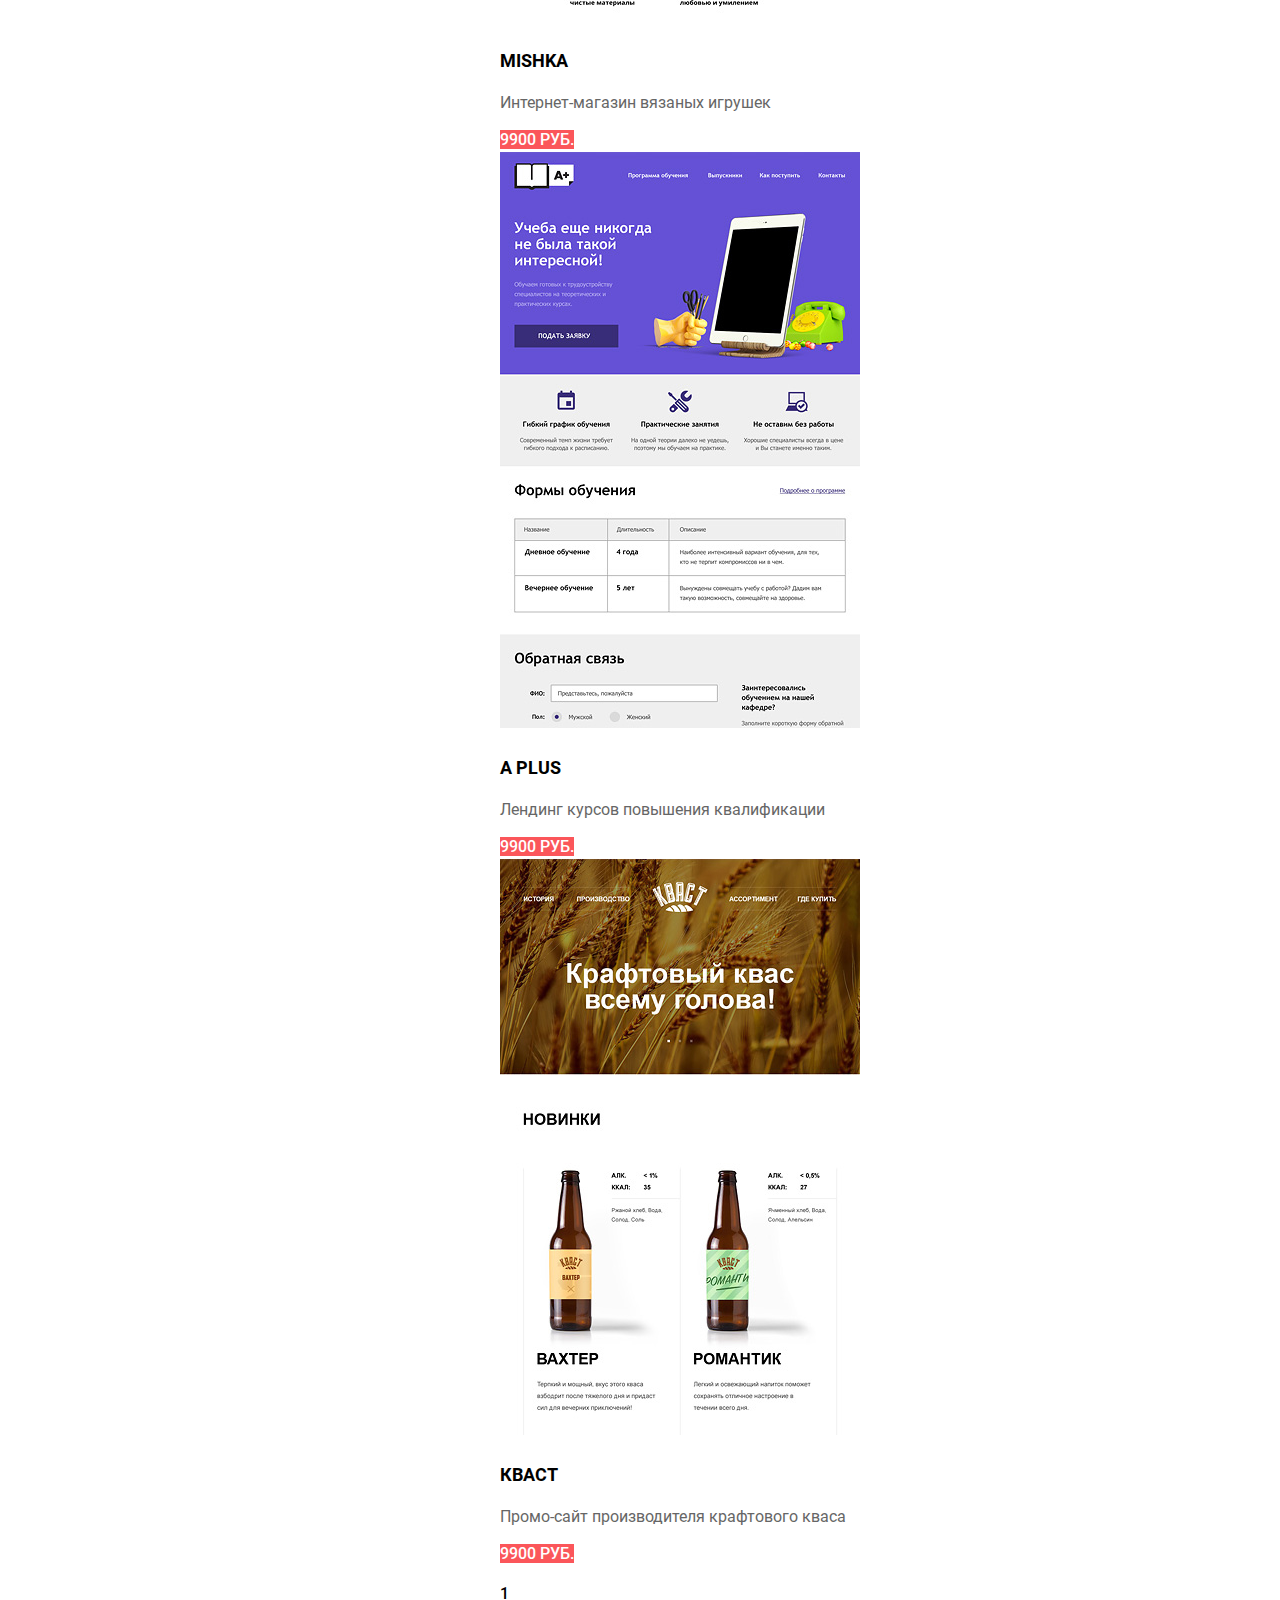
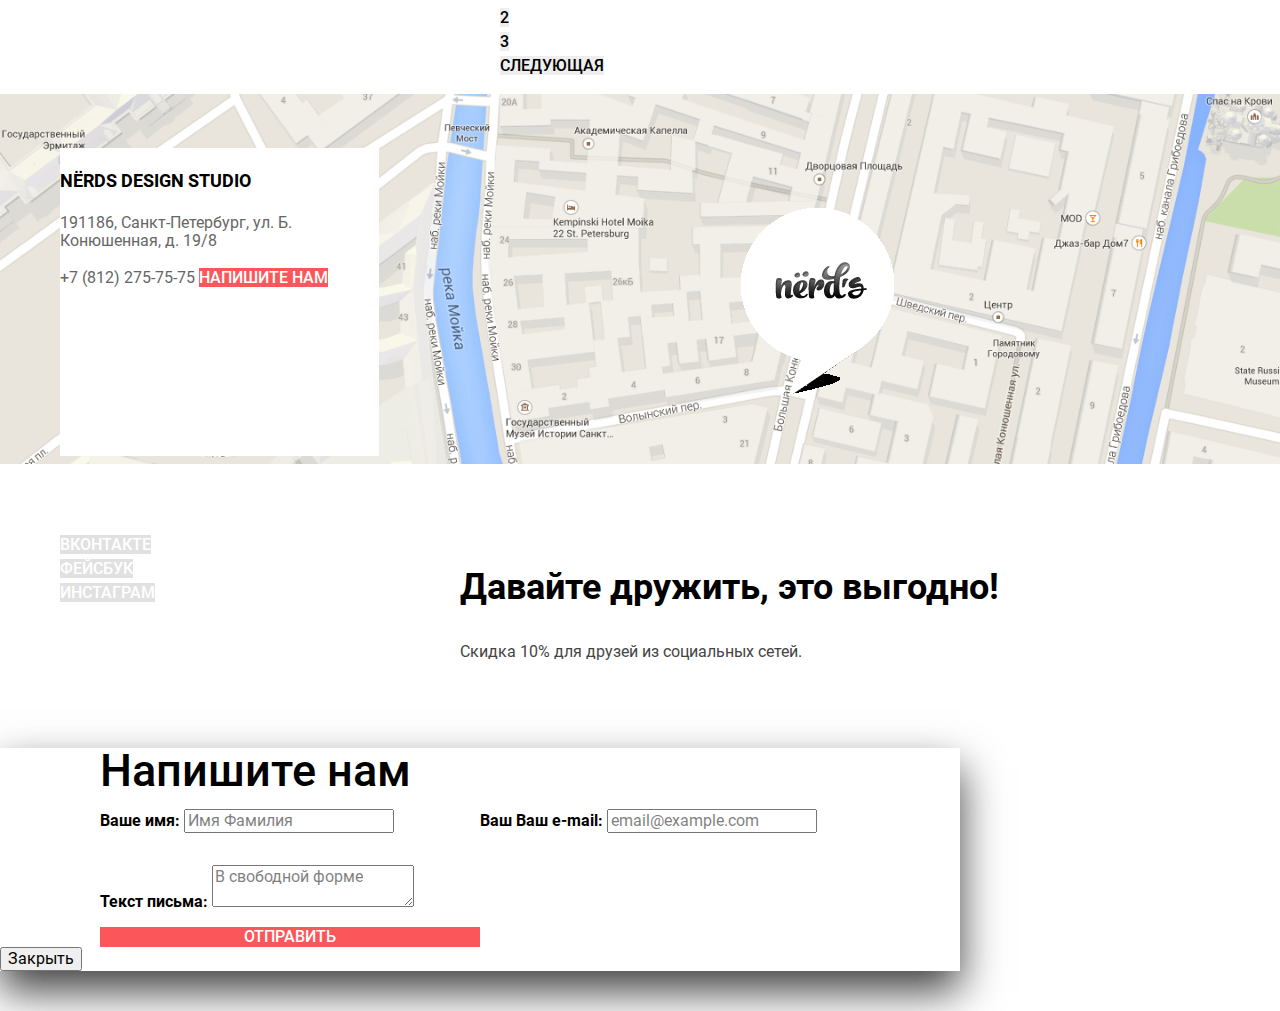
==== commit 19ac47c5: "Выполнены сетки grid" ====
--- a/catalog.html
+++ b/catalog.html
@@ -16,8 +16,8 @@
 </head>
 <body class="page-body">
   <header class="main-header">
-    <nav class="main-navigation">
-      <a href="index.html" class="main-logo">
+    <nav class="main-navigation container">
+      <a href="index.html" class="logo-image">
         <img src="/img/nerds-logo.png" width="160" height="65" alt="Логотип">
       </a>
       <ul>
@@ -39,186 +39,195 @@
       </div>
     </nav>
   </header>
+
   <main class="page-inner">
     <h1>Магазин готовых шаблонов</h1>
-    <section class="filter">
-      <h2>Фильтр макетов</h2>
-      <form action="" method="get"></form>
-        <fieldset class="complex-filter">
-          <legend>Стоимость:</legend>
-            <!--сложный фильтр-->
-            <label for="from-filter">От</label>
-            <input type="text" name="from-filter" id="from-filter" value="0">
-            <label for="before-filter">До</label>
-            <input type="text" name="before-filter" id="before-filter" value="15000">
-        </fieldset>
-        <fieldset>
-          <legend>Сетка:</legend>
-          <ul>
-            <li>
-              <label for="adaptive">Адаптивная</label>
-              <input type="radio" name="product-grid" id="adaptive" checked>
-            </li>
-            <li>
-              <label for="fixed">Фиксированная</label>
-              <input type="radio" name="product-grid" id="fixed">
-            </li>
-            <li>
-              <label for="rubber">Резиновая</label>
-              <input type="radio" name="product-grid" id="rubber">
+    <div class="grid-filter_catalog container">
+      <section class="filter">
+        <h2 class="visually-hidden">Фильтр макетов</h2>
+        <form action="" method="get"></form>
+          <fieldset class="complex-filter">
+            <legend>Стоимость:</legend>
+              <!--сложный фильтр-->
+              <label for="from-filter">От</label>
+              <input type="text" name="from-filter" id="from-filter" value="0">
+              <label for="before-filter">До</label>
+              <input type="text" name="before-filter" id="before-filter" value="15000">
+          </fieldset>
+          <fieldset>
+            <legend>Сетка:</legend>
+            <ul>
+              <li>
+                <label for="adaptive">Адаптивная</label>
+                <input type="radio" name="product-grid" id="adaptive" checked>
+              </li>
+              <li>
+                <label for="fixed">Фиксированная</label>
+                <input type="radio" name="product-grid" id="fixed">
+              </li>
+              <li>
+                <label for="rubber">Резиновая</label>
+                <input type="radio" name="product-grid" id="rubber">
+              </li>
+            </ul>
+          </fieldset>
+          <fieldset>
+            <legend>Особенности:</legend>
+            <ul>
+              <li>
+                <label for="slider">Слайдер</label>
+                <input type="checkbox" name="slider" id="slider" checked>
+              </li>
+              <li>
+                <label for="benefits-block">Блок преимуществ</label>
+                <input type="checkbox" name="benefits-block" id="benefits-block">
+              </li>
+              <li>
+                <label for="news">Новости</label>
+                <input type="checkbox" name="news" id="news" checked>
+              </li>
+              <li>
+                <label for="gallery">Галерея</label>
+                <input type="checkbox" name="gallery" id="gallery">
+              </li>
+              <li>
+                <label for="cart">Корзина</label>
+                <input type="checkbox" name="cart" id="cart">
+              </li>
+            </ul>
+          </fieldset>
+          <button class="btn" type="submit">Показать</button>
+        </form>
+      </section>
+
+      <section class="catalog">
+        <h2 class="visually-hidden">Каталог товаров</h2>
+        <div class="grid-sort">
+          <h3>Сортировать:</h3>
+          <ul class="sort-list">
+            <li>
+              <a href="#" class="active">По цене</a>
+            </li>
+            <li>
+              <a href="#">По типу</a>
+            </li>
+            <li>
+              <a href="#">По названию</a>
             </li>
           </ul>
-        </fieldset>
-        <fieldset>
-          <legend>Особенности:</legend>
-          <ul>
-            <li>
-              <label for="slider">Слайдер</label>
-              <input type="checkbox" name="slider" id="slider" checked>
-            </li>
-            <li>
-              <label for="benefits-block">Блок преимуществ</label>
-              <input type="checkbox" name="benefits-block" id="benefits-block">
-            </li>
-            <li>
-              <label for="news">Новости</label>
-              <input type="checkbox" name="news" id="news" checked>
-            </li>
-            <li>
-              <label for="gallery">Галерея</label>
-              <input type="checkbox" name="gallery" id="gallery">
-            </li>
-            <li>
-              <label for="cart">Корзина</label>
-              <input type="checkbox" name="cart" id="cart">
+          <ul class="sort-arrows">
+            <li>
+              <a>Стрелка вниз</a>
+            </li>
+            <li>
+              <a href="#">Стрелка вверх</a>
             </li>
           </ul>
-        </fieldset>
-        <button class="btn" type="submit">Показать</button>
-      </form>
-    </section>
-
-    <section class="catalog">
-      <h2>Каталог товаров</h2>
-      <h3>Сортировать:</h3>
-      <ul class="sort-list">
-        <li>
-          <a href="#" class="active">По цене</a>
-        </li>
-        <li>
-          <a href="#">По типу</a>
-        </li>
-        <li>
-          <a href="#">По названию</a>
-        </li>
-        <li>
-          <a>Стрелка вниз</a>
-        </li>
-        <li>
-          <a href="#">Стрелка вверх</a>
-        </li>
-      </ul>
-      <ul class="catalog-list">
-        <li>
-          <img src="../img/img-sedona.jpg" width="360" height="576" alt="Макет Sedona">
-          <section>
-            <h3><a class="title" href="#">Sedona</a></h3>
-            <p>Информационный сайт для туристов</p>
-            <a class="btn" href="#">9900 РУБ.</a>
-          </section>
-        </li>
-        <li>
-          <img src="../img/img-pink.jpg" width="360" height="576" alt="Макет Pink">
-          <section>
-            <h3><a class="title" href="#">Pink APP</a></h3>
-            <p>Продуктовый лендинг приложения для iOS и Android</p>
-            <a class="btn" href="#">9900 РУБ.</a>
-          </section>
-        </li>
-        <li>
-          <img src="../img/img-barbershop.jpg" width="360" height="576" alt="Макет Barbershop">
-          <section>
-            <h3><a class="title" href="#">Barbershop</a></h3>
-            <p>Сайт салона красоты. Для мужчин, да.</p>
-            <a class="btn" href="#">9900 РУБ.</a>
-          </section>
-        </li>
-        <li>
-          <img src="../img/img-mishka.jpg" width="360" height="576" alt="Макет Mishka">
-          <section>
-            <h3><a class="title" href="#">Mishka</a></h3>
-            <p>Интернет-магазин вязаных игрушек</p>
-            <a class="btn" href="#">9900 РУБ.</a>
-          </section>
-        </li>
-        <li>
-          <img src="../img/img-aplus.jpg" width="360" height="576" alt="Макет A Plus">
-          <section>
-            <h3><a class="title" href="#">A Plus</a></h3>
-            <p>Лендинг курсов повышения квалификации</p>
-            <a class="btn" href="#">9900 РУБ.</a>
-          </section>
-        </li>
-        <li>
-          <img src="../img/img-kvast.jpg" width="360" height="576" alt="Макет Кваст">
-          <section>
-            <h3><a class="title" href="#">Кваст</a></h3>
-            <p>Промо-сайт производителя крафтового кваса</p>
-            <a class="btn" href="#">9900 РУБ.</a>
-          </section>
-        </li>
-      </ul>
-      <ul class="pagination">
-        <li>
-          <a class="btn active">1</a>
-        </li>
-        <li>
-          <a class="btn" href="#">2</a>
-        </li>
-        <li>
-          <a class="btn" href="#">3</a>
-        </li>
-        <li>
-          <a class="btn" href="#">Следующая</a>
-        </li>
-      </ul>
-    </section>
+        </div>
+        <ul class="catalog-list">
+          <li>
+            <img src="../img/img-sedona.jpg" width="360" height="576" alt="Макет Sedona">
+            <section>
+              <h3><a class="title" href="#">Sedona</a></h3>
+              <p>Информационный сайт для туристов</p>
+              <a class="btn" href="#">9900 РУБ.</a>
+            </section>
+          </li>
+          <li>
+            <img src="../img/img-pink.jpg" width="360" height="576" alt="Макет Pink">
+            <section>
+              <h3><a class="title" href="#">Pink APP</a></h3>
+              <p>Продуктовый лендинг приложения для iOS и Android</p>
+              <a class="btn" href="#">9900 РУБ.</a>
+            </section>
+          </li>
+          <li>
+            <img src="../img/img-barbershop.jpg" width="360" height="576" alt="Макет Barbershop">
+            <section>
+              <h3><a class="title" href="#">Barbershop</a></h3>
+              <p>Сайт салона красоты. Для мужчин, да.</p>
+              <a class="btn" href="#">9900 РУБ.</a>
+            </section>
+          </li>
+          <li>
+            <img src="../img/img-mishka.jpg" width="360" height="576" alt="Макет Mishka">
+            <section>
+              <h3><a class="title" href="#">Mishka</a></h3>
+              <p>Интернет-магазин вязаных игрушек</p>
+              <a class="btn" href="#">9900 РУБ.</a>
+            </section>
+          </li>
+          <li>
+            <img src="../img/img-aplus.jpg" width="360" height="576" alt="Макет A Plus">
+            <section>
+              <h3><a class="title" href="#">A Plus</a></h3>
+              <p>Лендинг курсов повышения квалификации</p>
+              <a class="btn" href="#">9900 РУБ.</a>
+            </section>
+          </li>
+          <li>
+            <img src="../img/img-kvast.jpg" width="360" height="576" alt="Макет Кваст">
+            <section>
+              <h3><a class="title" href="#">Кваст</a></h3>
+              <p>Промо-сайт производителя крафтового кваса</p>
+              <a class="btn" href="#">9900 РУБ.</a>
+            </section>
+          </li>
+        </ul>
+        <ul class="pagination">
+          <li>
+            <a class="btn active">1</a>
+          </li>
+          <li>
+            <a class="btn" href="#">2</a>
+          </li>
+          <li>
+            <a class="btn" href="#">3</a>
+          </li>
+          <li>
+            <a class="btn" href="#">Следующая</a>
+          </li>
+        </ul>
+      </section>
+    </div>
   </main>
 
   <footer class="page-footer">
     <section class="map">
-      <h2>Карта</h2>
-      <img src="../img/map.png" width="1440" height="416" alt="Карта">
-      <img src="../img/map-marker.png" width="231" height="190" alt="Курсор карты">
-      <div class="contacts">
-        <h3>Nёrds design studio</h3>
-        <p>
-          191186, Санкт-Петербург,
-          ул. Б. Конюшенная, д. 19/8
-        </p>
-        <a href="tel:+78122757575">+7 (812) 275-75-75</a>
-        <a class="btn" href="blank.html">Напишите нам</a>
+      <h2 class="visually-hidden">Карта</h2>
+      <img class="map-image" src="../img/map.png" width="1440" height="416" alt="Карта">
+      <div class="container">
+        <img class="marker-image" src="../img/map-marker.png" width="231" height="190" alt="Курсор карты">
+        <div class="contacts">
+          <h3>Nёrds design studio</h3>
+          <p>
+            191186, Санкт-Петербург,
+            ул. Б. Конюшенная, д. 19/8
+          </p>
+          <a href="tel:+78122757575">+7 (812) 275-75-75</a>
+          <a class="btn" href="blank.html">Напишите нам</a>
+        </div>
       </div>
     </section>
-
-    <section class="social">
-      <h2>Социальные сети</h2>
-      <ul>
-        <li>
-          <a class="btn" href="#">Вконтакте</a>
-        </li>
-        <li>
-          <a class="btn" href="#">Фейсбук</a>
-        </li>
-        <li>
-          <a class="btn" href="#">Инстаграм</a>
-        </li>
-      </ul>
-    </section>
-
-    <div class="discount">
-      <p>Давайте дружить, это выгодно!</p>
-      <p>Скидка 10% для друзей из социальных сетей.</p>
+    <div class="grid-social_discount container">
+      <section class="social">
+        <h2 class="visually-hidden">Социальные сети</h2>
+        <ul>
+          <li>
+            <a class="btn" href="#">Вконтакте</a>
+          </li>
+          <li>
+            <a class="btn" href="#">Фейсбук</a>
+          </li>
+          <li>
+            <a class="btn" href="#">Инстаграм</a>
+          </li>
+        </ul>
+      </section>
+      <div class="discount">
+        <p>Давайте дружить, это выгодно!</p>
+        <p>Скидка 10% для друзей из социальных сетей.</p>
+      </div>
     </div>
   </footer>
 
--- a/styles/style.css
+++ b/styles/style.css
@@ -32,14 +32,31 @@
 
 
 .page-body {
-
+  min-width: 1200px;
+  margin: 0;
+  padding: 0;
   font-family: "Roboto", "Arial", sans-serif;
   font-size: 16px;
   line-height: 24px;
   color: var(--light-black);
+
+  background-color: var(--basic-white);
+  background-image: url("../img/bg.png");
+  background-repeat: repeat;
+  background-position: top center;
+
+  min-height: 100%;
+  display: grid;
+  grid-template-rows: min-content 1fr min-content;
+  align-content: start;
 }
 
 /*Global*/
+
+*, *::before, *::after {
+  box-sizing: border-box;
+}
+
 a {
   text-decoration: none;
 }
@@ -47,6 +64,23 @@
 img {
   max-width: 100%;
   height: auto;
+}
+
+.visually-hidden {
+  position: absolute;
+  width: 1px;
+  height: 1px;
+  margin: -1px;
+  padding: 0;
+  overflow: hidden;
+  border: 0 none;
+  clip-path: inset(100%);
+}
+
+.container {
+  width: 1200px;
+  margin: 0 auto;
+  padding: 0 20px;
 }
 
 .btn {
@@ -103,6 +137,12 @@
   --btn-slider-active-brown: #c1c1c1;
 }
 
+/*grid*/
+
+.page {
+  height: 100%;
+}
+
 /*Header*/
 
 .main-header {
@@ -111,7 +151,26 @@
 
 /*navigation*/
 
+.main-navigation {
+  display: grid;
+  grid-template-columns: min-content 1fr min-content;
+  align-items: center;
+
+  min-height: 72px;
+  padding-top: 30px;
+  padding-bottom: 30px;
+}
+
+.main-navigation .logo-image {
+  display: block;
+  width: 160px;
+}
+
 .main-navigation ul {
+  margin: 0;
+  padding: 0;
+  margin-left: 202px;
+
   list-style: none;
 }
 
@@ -150,7 +209,36 @@
 /*slider*/
 
 .Advertising-slider {
+margin-bottom: 80px;
+
   background-color: var(--light-extra-grey);
+}
+
+.slider-grid {
+  display: grid;
+
+  min-height: 413px;
+
+}
+
+.slide-item {
+  width: 380px;
+}
+
+.slide-item:nth-child(2) {
+  width: 520px;
+}
+
+.slide-item:nth-child(3) {
+  width: 410px;
+}
+
+.slide-item {
+  display: none;
+}
+
+.slide-active {
+  display: block;
 }
 
 .slogan {
@@ -160,9 +248,25 @@
   color: var(--basic-black);
 }
 
+.slide-item .btn {
+  justify-self: start;
+}
+
 /*Order*/
 
+.order {
+  margin-bottom: 80px;
+}
+
 .order ul {
+  display: grid;
+  grid-template-columns: repeat(3, 300px);
+  column-gap: 100px;
+  justify-content: center;
+
+  margin: 0;
+  padding: 0;
+
   list-style: none;
 }
 
@@ -198,6 +302,21 @@
 }
 
 /*info*/
+
+.columns_info-advantages {
+  display: grid;
+  grid-template-columns: 1fr auto;
+  column-gap: 140px;
+
+  min-height: 444px;
+  margin-bottom: 72px;
+
+  border-top: 2px solid var(--light-extra-grey);
+}
+
+.info {
+  max-width: 660px;
+}
 
 .info .slogan-info {
   font-size: 45px;
@@ -218,6 +337,11 @@
 
 /*advantages*/
 
+.advantages {
+  justify-self: end;
+  width: 360px;
+}
+
 .advantages p {
   font-weight: 700;
   text-transform: uppercase;
@@ -236,6 +360,13 @@
 
 /*logo-list*/
 
+.logo-list {
+  margin-bottom: 80px;
+
+  border-top: 2px solid var(--light-extra-grey);
+  border-bottom: 2px solid var(--light-extra-grey);
+}
+
 .logo-list ul {
   list-style: none;
 }
@@ -247,17 +378,38 @@
 /*page-inner*/
 
 .page-inner h1 {
+  align-self: center;
+  min-height: 164px;
+  margin: 0;
+  margin-bottom: 60px;
+  padding-bottom: 24px;
+
   font-size: 55px;
   line-height:55px;
   font-weight: 500;
-
-  color: var(--basic-black);
   text-align: center;
 
+  color: var(--basic-black);
+  text-align: center;
+
   background-color: var(--light-extra-grey);
 }
 
+.grid-filter_catalog {
+  display: grid;
+  grid-template-columns: auto 1fr;
+  column-gap: 140px;
+}
+
 /*filter*/
+
+.filter {
+  width: 260px;
+}
+
+.filter fieldset {
+  border: none;
+}
 
 .filter legend {
   font-size: 18px;
@@ -266,6 +418,10 @@
 
   color: var(--basic-black);
   text-transform: uppercase;
+}
+
+.filter legend:nth-child(1) {
+  margin-bottom: 50px;
 }
 
 .filter ul {
@@ -308,6 +464,12 @@
 
 /*catalog*/
 
+.grid-sort {
+  display: grid;
+  grid-template-columns: 1fr auto auto;
+  column-gap: 40px;
+}
+
 .catalog h3 {
   font-size: 18px;
   line-height: 18px;
@@ -393,7 +555,48 @@
 
 /*footer*/
 
+
+
 /*map contacts*/
+
+.map {
+  position: relative;
+
+  margin-bottom: 69px;
+}
+
+.map-image {
+  position: relative;
+
+  display: block;
+
+  margin: 0 auto;
+}
+
+.map .container {
+  display: grid;
+  grid-template-columns: min-content 1fr;
+  align-items: center;
+  column-gap: 361px;
+
+  position: absolute;
+  top: 0;
+  left: -50%;
+  right: -50%;
+
+  min-height: 416px;
+
+}
+
+.contacts {
+  order: -1;
+  align-self: center;
+
+  width: 319px;
+  min-height: 308px;
+
+  background-color: var(--basic-white);
+}
 
 .contacts h3 {
   font-size: 18px;
@@ -413,9 +616,24 @@
   color: var(--basic-brown);
 }
 
+.grid-social_discount {
+  display: grid;
+  grid-template-columns: min-content 1fr;
+  column-gap: 140px;
+
+  padding-bottom: 69px;
+}
+
 /*social*/
 
+.social {
+  width: 260px;
+}
+
 .social ul {
+  margin: 0;
+  padding: 0;
+
   list-style: none;
 }
 
@@ -442,18 +660,41 @@
 /*modal*/
 
 .modal {
+  width: 960px;
+  margin-bottom: 40px;
+
   font-size: 16px;
   line-height: 18px;
   font-weight: 400;
+
+  background-color: var(--basic-white);
+
   box-shadow: 0 20px 40px 0px var(--shadow-modal-black);
-  margin-bottom: 40px;
+}
+
+.modal form {
+  display: grid;
+  grid-template-columns: repeat(2, 1fr);
+
+  width: 760px;
+
+  margin: 0 auto;
 }
 
 .modal h2 {
+  grid-column: 1/-1;
+
+  max-width: 760px;
+  margin: 0 auto;
+
   font-size: 45px;
   line-height: 45px;
   font-weight: 500;
   color: var(--basic-black);
+}
+
+.modal p:nth-child(3) {
+  grid-column: 1/-1;
 }
 
 .modal label {
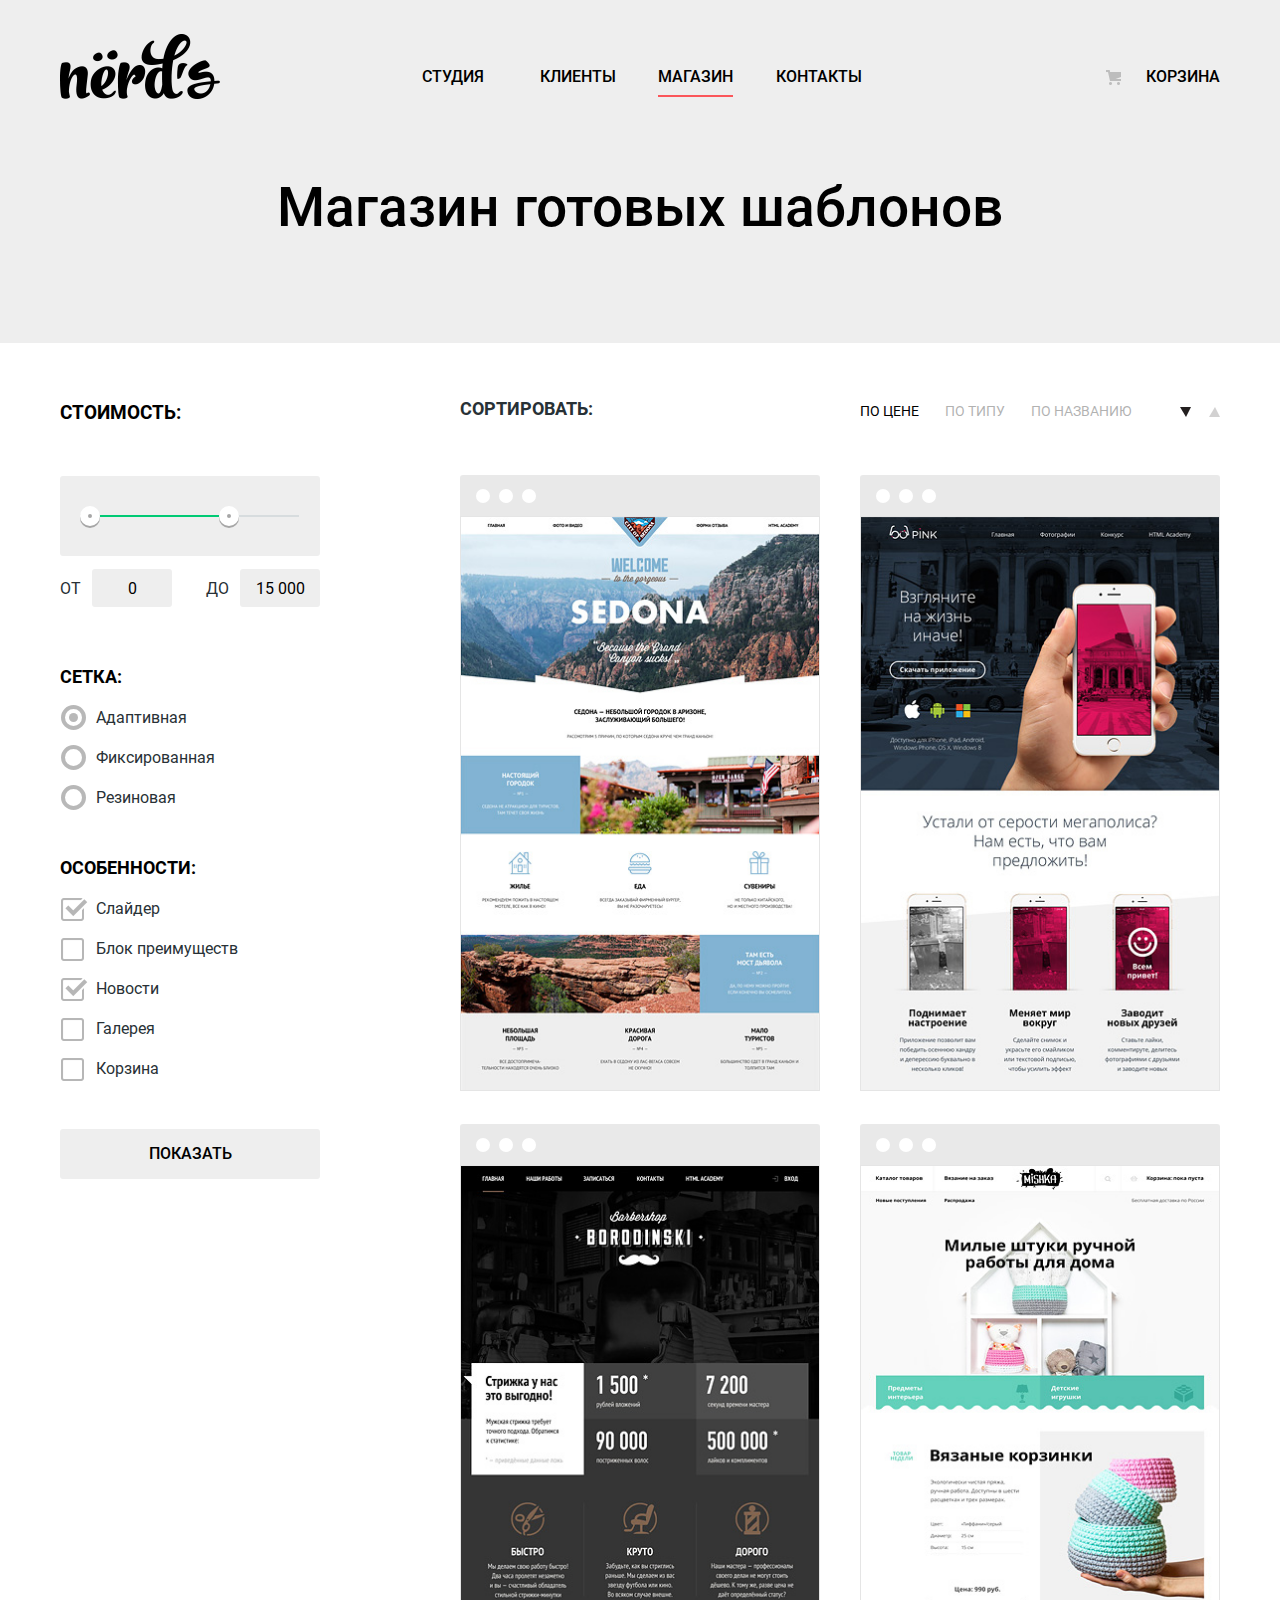
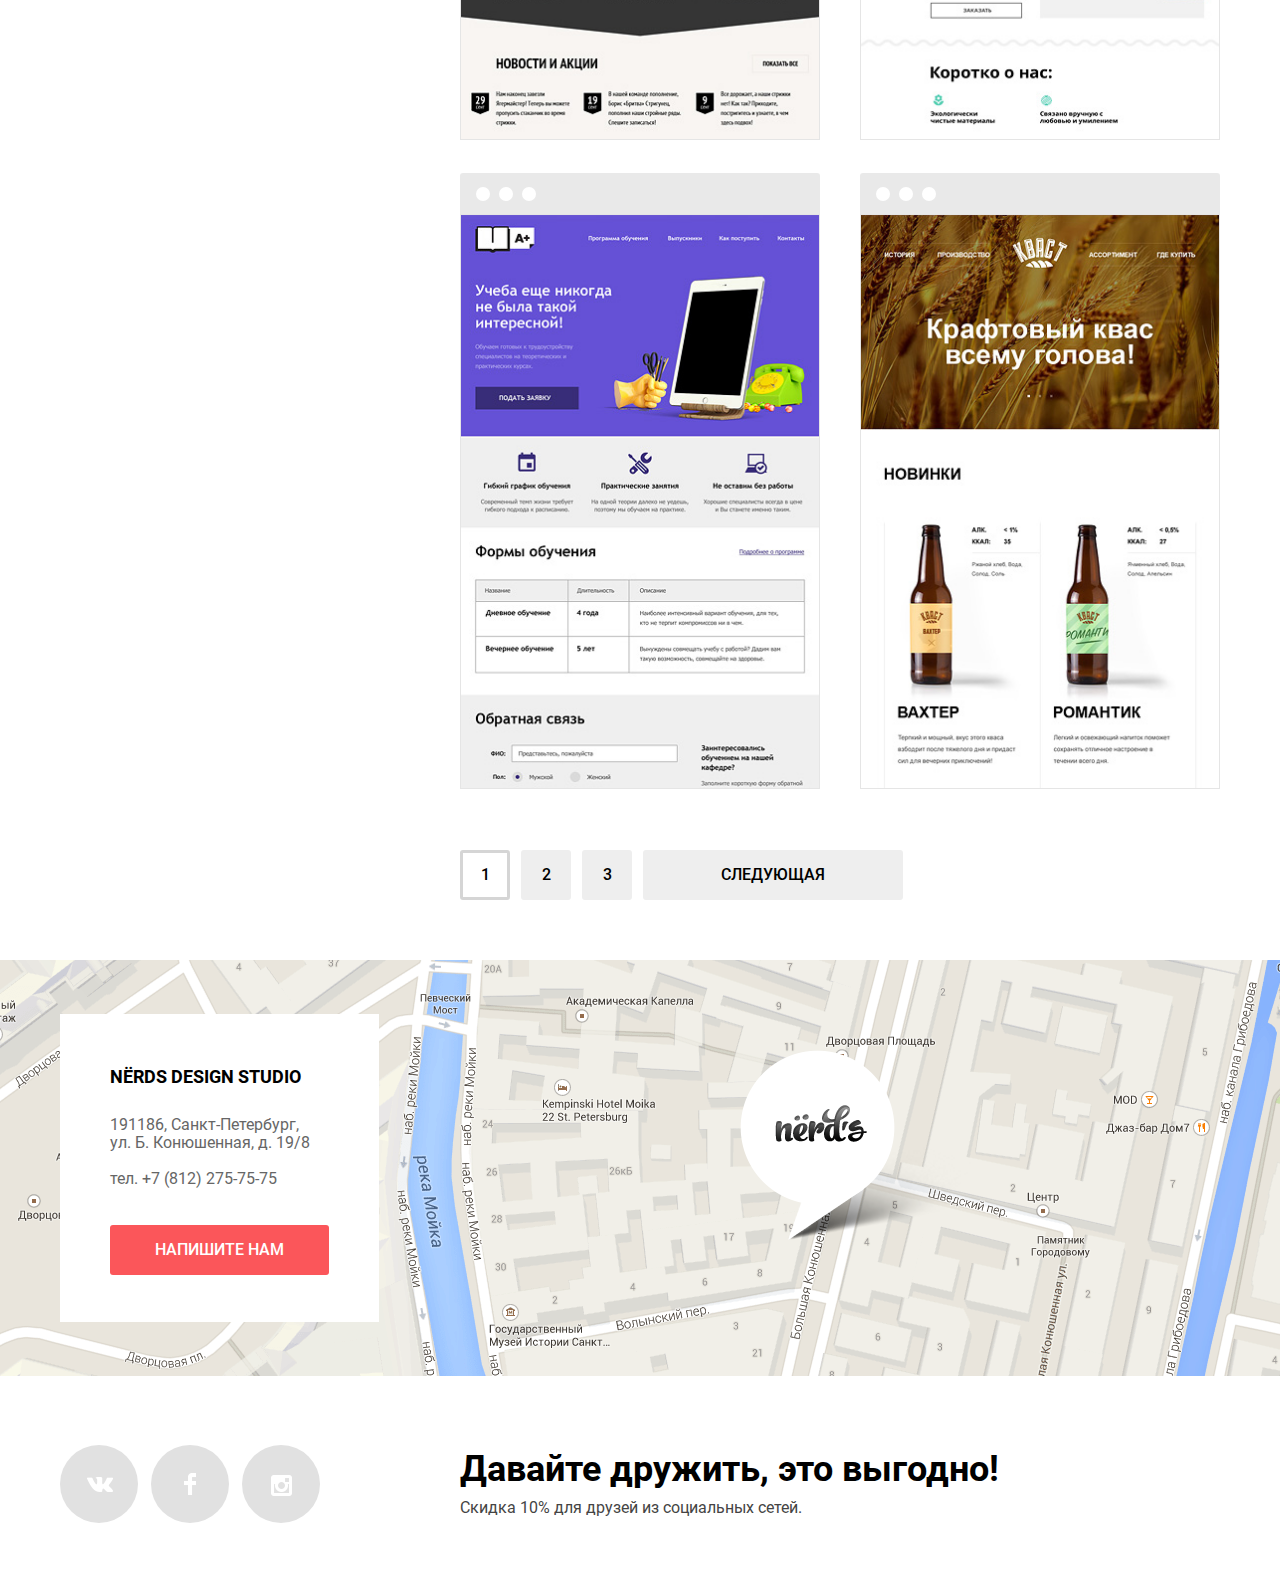
==== commit 81fc5f73: "Замена формата svg на png" ====
--- a/catalog.html
+++ b/catalog.html
@@ -1,5 +1,5 @@
 <!DOCTYPE html>
-<html lang="en">
+<html class="page" lang="en">
 <head>
   <meta charset="UTF-8">
   <meta http-equiv="X-UA-Compatible" content="IE=edge">
@@ -17,10 +17,10 @@
 <body class="page-body">
   <header class="main-header">
     <nav class="main-navigation container">
-      <a href="index.html" class="logo-image">
+      <a class="logo-image" href="index.html">
         <img src="/img/nerds-logo.png" width="160" height="65" alt="Логотип">
       </a>
-      <ul>
+      <ul class="list-menu">
         <li>
           <a href="blank.html">Студия</a>
         </li>
@@ -28,75 +28,89 @@
           <a href="blank.html">Клиенты</a>
         </li>
         <li>
-          <a href="catalog.html">Магазин</a>
+          <a class="active-page" href="catalog.html">Магазин</a>
         </li>
         <li>
           <a href="blank.html">Контакты</a>
         </li>
       </ul>
-      <div>
-        <a href="blank.html">Корзина</a>
+      <div class="wrapper-cart">
+        <a class="cart" href="blank.html">Корзина</a>
       </div>
     </nav>
   </header>
 
-  <main class="page-inner">
-    <h1>Магазин готовых шаблонов</h1>
+  <main class="main-page page-inner">
+    <div class="title-container">
+      <h1 class="main-title container">Магазин готовых шаблонов</h1>
+    </div>
     <div class="grid-filter_catalog container">
       <section class="filter">
         <h2 class="visually-hidden">Фильтр макетов</h2>
-        <form action="" method="get"></form>
+        <form class="filter-form" action="#" method="get">
           <fieldset class="complex-filter">
             <legend>Стоимость:</legend>
-              <!--сложный фильтр-->
-              <label for="from-filter">От</label>
-              <input type="text" name="from-filter" id="from-filter" value="0">
-              <label for="before-filter">До</label>
-              <input type="text" name="before-filter" id="before-filter" value="15000">
+            <div class="filter-container">
+              <div class="scale">
+                <div class="bar"></div>
+              </div>
+              <div class="ranges range-left"></div>
+              <div class="ranges range-right"></div>
+            </div>
+            <div class="filter-price">
+              <div>
+                <label for="from-filter">От</label>
+                <input type="text" name="from-filter" id="from-filter" value="0">
+              </div>
+              <div>
+                <label for="before-filter">До</label>
+                <input type="text" name="before-filter" id="before-filter" value="15 000">
+              </div>
+            </div>
           </fieldset>
-          <fieldset>
+          <fieldset class="filter-radio">
             <legend>Сетка:</legend>
             <ul>
               <li>
+                <input class="product-radio-input visually-hidden" type="radio" name="product-grid" id="adaptive" checked>
                 <label for="adaptive">Адаптивная</label>
-                <input type="radio" name="product-grid" id="adaptive" checked>
-              </li>
-              <li>
+              </li>
+              <li>
+                <input class="product-radio-input visually-hidden" type="radio" name="product-grid" id="fixed">
                 <label for="fixed">Фиксированная</label>
-                <input type="radio" name="product-grid" id="fixed">
-              </li>
-              <li>
+              </li>
+              <li>
+                <input class="product-radio-input visually-hidden" type="radio" name="product-grid" id="rubber">
                 <label for="rubber">Резиновая</label>
-                <input type="radio" name="product-grid" id="rubber">
               </li>
             </ul>
           </fieldset>
-          <fieldset>
+          <fieldset class="filter-checkbox">
             <legend>Особенности:</legend>
             <ul>
               <li>
+                <input class="product-checkbox-input visually-hidden" type="checkbox" name="slider" id="slider" checked>
                 <label for="slider">Слайдер</label>
-                <input type="checkbox" name="slider" id="slider" checked>
-              </li>
-              <li>
+              </li>
+              <li>
+                <input class="product-checkbox-input visually-hidden" type="checkbox" name="benefits-block" id="benefits-block">
                 <label for="benefits-block">Блок преимуществ</label>
-                <input type="checkbox" name="benefits-block" id="benefits-block">
-              </li>
-              <li>
+              </li>
+              <li>
+                <input class="product-checkbox-input visually-hidden" type="checkbox" name="news" id="news" checked>
                 <label for="news">Новости</label>
-                <input type="checkbox" name="news" id="news" checked>
-              </li>
-              <li>
+              </li>
+              <li>
+                <input class="product-checkbox-input visually-hidden" type="checkbox" name="gallery" id="gallery">
                 <label for="gallery">Галерея</label>
-                <input type="checkbox" name="gallery" id="gallery">
-              </li>
-              <li>
+              </li>
+              <li>
+                <input class="product-checkbox-input visually-hidden" type="checkbox" name="cart" id="cart">
                 <label for="cart">Корзина</label>
-                <input type="checkbox" name="cart" id="cart">
               </li>
             </ul>
           </fieldset>
-          <button class="btn" type="submit">Показать</button>
+          <button class="btn filter-btn" type="submit">Показать</button>
         </form>
       </section>
 
@@ -105,87 +119,121 @@
         <div class="grid-sort">
           <h3>Сортировать:</h3>
           <ul class="sort-list">
-            <li>
+            <li class="sort-item">
               <a href="#" class="active">По цене</a>
             </li>
-            <li>
+            <li class="sort-item">
               <a href="#">По типу</a>
             </li>
-            <li>
+            <li class="sort-item">
               <a href="#">По названию</a>
             </li>
           </ul>
           <ul class="sort-arrows">
-            <li>
-              <a>Стрелка вниз</a>
-            </li>
-            <li>
-              <a href="#">Стрелка вверх</a>
+            <li class="sort-arrow-item">
+              <a class="sort-arrow-active" href="#">
+                <span class="visually-hidden">Стрелка вниз</span>
+                <svg width="11" height="10">
+                  <polygon points="0,0 11,0 6,10"/>
+                </svg>
+              </a>
+            </li>
+            <li class="sort-arrow-item">
+              <a href="#">
+                <span class="visually-hidden">Стрелка вверх</span>
+                <svg width="11" height="10">
+                  <polygon points="0,10 11,10 6,0"/>
+                </svg>
+              </a>
             </li>
           </ul>
         </div>
         <ul class="catalog-list">
-          <li>
-            <img src="../img/img-sedona.jpg" width="360" height="576" alt="Макет Sedona">
-            <section>
-              <h3><a class="title" href="#">Sedona</a></h3>
+          <li class="catalog-item">
+            <div class="catalog-wrapper ">
+              <img src="../img/img-sedona.jpg" width="360" height="576" alt="Макет Sedona">
+            </div>
+            <div class="catalog-card">
+              <h3>
+                <a class="title" href="#">Sedona</a>
+              </h3>
               <p>Информационный сайт для туристов</p>
-              <a class="btn" href="#">9900 РУБ.</a>
-            </section>
-          </li>
-          <li>
-            <img src="../img/img-pink.jpg" width="360" height="576" alt="Макет Pink">
-            <section>
-              <h3><a class="title" href="#">Pink APP</a></h3>
+              <a class="btn" href="#">9 900 РУБ.</a>
+            </div>
+          </li>
+          <li class="catalog-item">
+            <div class="catalog-wrapper">
+              <img src="../img/img-pink.jpg" width="360" height="576" alt="Макет Pink">
+            </div>
+            <div class="catalog-card">
+              <h3>
+                <a class="title" href="#">Pink APP</a>
+              </h3>
               <p>Продуктовый лендинг приложения для iOS и Android</p>
-              <a class="btn" href="#">9900 РУБ.</a>
-            </section>
-          </li>
-          <li>
-            <img src="../img/img-barbershop.jpg" width="360" height="576" alt="Макет Barbershop">
-            <section>
-              <h3><a class="title" href="#">Barbershop</a></h3>
+              <a class="btn" href="#">9 900 РУБ.</a>
+            </div>
+          </li>
+          <li class="catalog-item">
+            <div class="catalog-wrapper">
+              <img src="../img/img-barbershop.jpg" width="360" height="576" alt="Макет Barbershop">
+            </div>
+            <div class="catalog-card">
+              <h3>
+                <a class="title" href="#">Barbershop</a>
+              </h3>
               <p>Сайт салона красоты. Для мужчин, да.</p>
-              <a class="btn" href="#">9900 РУБ.</a>
-            </section>
-          </li>
-          <li>
-            <img src="../img/img-mishka.jpg" width="360" height="576" alt="Макет Mishka">
-            <section>
-              <h3><a class="title" href="#">Mishka</a></h3>
+              <a class="btn" href="#">9 900 РУБ.</a>
+            </div>
+          </li>
+          <li class="catalog-item">
+            <div class="catalog-wrapper">
+              <img src="../img/img-mishka.jpg" width="360" height="576" alt="Макет Mishka">
+            </div>
+            <div class="catalog-card">
+              <h3>
+                <a class="title" href="#">Mishka</a>
+              </h3>
               <p>Интернет-магазин вязаных игрушек</p>
-              <a class="btn" href="#">9900 РУБ.</a>
-            </section>
-          </li>
-          <li>
-            <img src="../img/img-aplus.jpg" width="360" height="576" alt="Макет A Plus">
-            <section>
-              <h3><a class="title" href="#">A Plus</a></h3>
+              <a class="btn" href="#">9 900 РУБ.</a>
+            </div>
+          </li>
+          <li class="catalog-item">
+            <div class="catalog-wrapper">
+              <img src="../img/img-aplus.jpg" width="360" height="576" alt="Макет A Plus">
+            </div>
+            <div class="catalog-card">
+              <h3>
+                <a class="title" href="#">A Plus</a>
+              </h3>
               <p>Лендинг курсов повышения квалификации</p>
-              <a class="btn" href="#">9900 РУБ.</a>
-            </section>
-          </li>
-          <li>
-            <img src="../img/img-kvast.jpg" width="360" height="576" alt="Макет Кваст">
-            <section>
-              <h3><a class="title" href="#">Кваст</a></h3>
+              <a class="btn" href="#">9 900 РУБ.</a>
+            </div>
+          </li>
+          <li class="catalog-item">
+            <div class="catalog-wrapper">
+              <img src="../img/img-kvast.jpg" width="360" height="576" alt="Макет Кваст">
+            </div>
+            <div class="catalog-card">
+              <h3>
+                <a class="title" href="#">Кваст</a>
+              </h3>
               <p>Промо-сайт производителя крафтового кваса</p>
-              <a class="btn" href="#">9900 РУБ.</a>
-            </section>
+              <a class="btn" href="#">9 900 РУБ.</a>
+            </div>
           </li>
         </ul>
         <ul class="pagination">
           <li>
-            <a class="btn active">1</a>
+            <a class="pagination-btn active" href="#">1</a>
           </li>
           <li>
-            <a class="btn" href="#">2</a>
+            <a class="pagination-btn" href="#">2</a>
           </li>
           <li>
-            <a class="btn" href="#">3</a>
+            <a class="pagination-btn" href="#">3</a>
           </li>
           <li>
-            <a class="btn" href="#">Следующая</a>
+            <a class="pagination-btn next" class="" href="#">Следующая</a>
           </li>
         </ul>
       </section>
@@ -195,8 +243,9 @@
   <footer class="page-footer">
     <section class="map">
       <h2 class="visually-hidden">Карта</h2>
-      <img class="map-image" src="../img/map.png" width="1440" height="416" alt="Карта">
+      <iframe src="https://www.google.com/maps/embed?pb=!1m18!1m12!1m3!1d1998.603629617766!2d30.318176499439435!3d59.938719097417525!2m3!1f0!2f0!3f0!3m2!1i1024!2i768!4f13.1!3m3!1m2!1s0x4696310fca145cc1%3A0x42b32648d8238007!2z0JHQvtC70YzRiNCw0Y8g0JrQvtC90Y7RiNC10L3QvdCw0Y8g0YPQuy4sIDE5LzgsINCh0LDQvdC60YIt0J_QtdGC0LXRgNCx0YPRgNCzLCAxOTExODY!5e0!3m2!1sru!2sru!4v1690547695666!5m2!1sru!2sru" width="800" height="416" allowfullscreen="true" loading="lazy" referrerpolicy="no-referrer-when-downgrade"></iframe>
       <div class="container">
+       <img class="map-image" src="../img/map.png" width="1440" height="416" alt="Карта">
         <img class="marker-image" src="../img/map-marker.png" width="231" height="190" alt="Курсор карты">
         <div class="contacts">
           <h3>Nёrds design studio</h3>
@@ -204,7 +253,7 @@
             191186, Санкт-Петербург,
             ул. Б. Конюшенная, д. 19/8
           </p>
-          <a href="tel:+78122757575">+7 (812) 275-75-75</a>
+          <a class="phone" href="tel:+78122757575">тел. +7 (812) 275-75-75</a>
           <a class="btn" href="blank.html">Напишите нам</a>
         </div>
       </div>
@@ -212,15 +261,21 @@
     <div class="grid-social_discount container">
       <section class="social">
         <h2 class="visually-hidden">Социальные сети</h2>
-        <ul>
-          <li>
-            <a class="btn" href="#">Вконтакте</a>
-          </li>
-          <li>
-            <a class="btn" href="#">Фейсбук</a>
-          </li>
-          <li>
-            <a class="btn" href="#">Инстаграм</a>
+        <ul class="social-list">
+          <li class="social-item">
+            <a class="btn" href="#">
+              <span class="visually-hidden">Вконтакте</span>
+            </a>
+          </li>
+          <li class="social-item">
+            <a class="btn" href="#">
+              <span class="visually-hidden">Фейсбук</span>
+            </a>
+          </li>
+          <li class="social-item">
+            <a class="btn" href="#">
+              <span class="visually-hidden">Инстаграм</span>
+            </a>
           </li>
         </ul>
       </section>
@@ -231,7 +286,7 @@
     </div>
   </footer>
 
-  <section class="modal">
+  <section class="modal modal-show">
     <h2>Напишите нам</h2>
     <form action="#" method="get">
       <p>
@@ -239,7 +294,7 @@
         <input type="text" name="login" id="login" placeholder="Имя Фамилия">
       </p>
       <p>
-        <Label for="email">Ваш Ваш e-mail:</Label>
+        <Label for="email">Ваш e-mail:</Label>
         <input type="text" name="email" id="email" placeholder="email@example.com">
       </p>
       <p>
@@ -248,7 +303,10 @@
       </p>
       <button class="btn" type="submit">Отправить</button>
     </form>
-    <button class="close" type="button">Закрыть</button>
+    <button class="close" type="button">
+      <span class="visually-hidden">Закрыть</span>
+      <svg width="21" height="21" viewBox="0 0 21 21" fill="#fb565a"><path class="cls-1" d="m20.72,17.89l-7.4-7.4,7.39-7.39c.36-.36.36-.94,0-1.3l-1.53-1.53c-.36-.36-.94-.36-1.3,0l-7.39,7.39L3.11.28c-.36-.36-.94-.36-1.3,0L.28,1.81c-.36.36-.36.94,0,1.3l7.38,7.38L.27,17.88c-.36.36-.36.94,0,1.3l1.53,1.53c.36.36.94.36,1.3,0l7.39-7.39,7.4,7.4c.36.36.94.36,1.3,0l1.53-1.53c.36-.36.36-.94,0-1.3Z"/></svg>
+    </button>
   </section>
 </body>
 </html>
--- a/styles/style.css
+++ b/styles/style.css
@@ -53,10 +53,6 @@
 
 /*Global*/
 
-*, *::before, *::after {
-  box-sizing: border-box;
-}
-
 a {
   text-decoration: none;
 }
@@ -71,25 +67,40 @@
   width: 1px;
   height: 1px;
   margin: -1px;
-  padding: 0;
+  border: 0;
+  padding: 0;
+  white-space: nowrap;
+  clip: rect(0 0 0 0);
+  clip-path: inset(100%);
   overflow: hidden;
-  border: 0 none;
-  clip-path: inset(100%);
 }
 
 .container {
-  width: 1200px;
+  width: 1160px;
   margin: 0 auto;
   padding: 0 20px;
 }
 
 .btn {
+  display: inline-block;
+
+  width: 240px;
+  min-height: 50px;
+  padding: 0;
+  padding-top: 16px;
+
   line-height: 18px;
   font-weight: 500;
   color: var(--basic-white);
+  text-align: center;
+  vertical-align: middle;
   text-transform: uppercase;
 
+  box-sizing: border-box;
+
   background-color: var(--basic-red);
+
+  border-radius: 3px;
 }
 
 .btn:hover {
@@ -113,9 +124,11 @@
   --opacity-white: rgba(255,255,255, 0.3);
   --basic-brown: #666666;
   --dark-brown: #4d4d4d;
+  --dark-brown-catalog: rgba(77, 77, 77, 0.12);
   --basic-grey: #a6a6a6;
   --light-grey: #e1e1e1;
   --light-extra-grey: #eeeeee;
+  --light-grey-border-catalog: #e5e5e5;
   --shadow-button-black: rgba(0,1,1, 0.1);
   --shadow-modal-black: rgba(0,1,1, 0.75);
   --basic-red: #fb565a;
@@ -135,6 +148,7 @@
   --border-pagination-extra-dark-grey: #dbdbdb;
   --arrow-bg-arrow-black: #231f20;
   --btn-slider-active-brown: #c1c1c1;
+  --basic-transparent: transparent;
 }
 
 /*grid*/
@@ -158,29 +172,50 @@
 
   min-height: 72px;
   padding-top: 30px;
-  padding-bottom: 30px;
 }
 
 .main-navigation .logo-image {
   display: block;
   width: 160px;
+  height: 65px;
 }
 
 .main-navigation ul {
+  display: flex;
+  flex-wrap: wrap;
+
+  width: 442px;
   margin: 0;
   padding: 0;
   margin-left: 202px;
+  padding-top: 27px;
 
   list-style: none;
 }
 
+.main-navigation li {
+  width: 86px;
+  margin-right: 32px;
+}
+
+.main-navigation li:nth-child(4n) {
+  margin-right: 0;
+}
+
 .main-navigation a {
+  display: inline-block;
   color: var(--basic-black);
   line-height: 30px;
   font-weight: 500;
   text-transform: uppercase;
 }
 
+.list-menu a,
+.main-navigation .cart {
+  padding-bottom: 3px;
+  border-bottom: 2px solid var(--basic-transparent);
+}
+
 .main-navigation a:hover {
   color: var(--basic-red);
 }
@@ -194,6 +229,37 @@
   color: var(--basic-black);
 }
 
+.main-navigation .active-page {
+  border-bottom: 2px solid var(--basic-red);
+}
+
+.main-navigation .wrapper-cart {
+  position: relative;
+
+  padding-top: 27px;
+}
+
+.main-navigation .wrapper-cart::before {
+  content: "";
+
+  position: absolute;
+  top: 35px;
+  left: 0;
+
+  width: 15px;
+  height: 15px;
+
+  background-image: url("../img/cart-icon.png");
+  background-repeat: no-repeat;
+  background-position: 0 0;
+
+  opacity: 0.2;
+}
+
+.main-navigation .cart {
+  padding-left: 40px;
+}
+
 /*Логотип*/
 
 .main-logo:hover {
@@ -214,15 +280,35 @@
   background-color: var(--light-extra-grey);
 }
 
-.slider-grid {
+.slider_images {
   display: grid;
 
-  min-height: 413px;
-
+  position: relative;
+
+  min-height: 431px;
+
+  background-position: 90% 100%;
+  background-repeat: no-repeat;
+}
+
+.slider_image-1 {
+  background-image: url("../img/slide1.png");
+}
+
+.slider_image-2 {
+  background-image: url("../img/slide2.png");
+  background-position: 96% 100%;
+}
+
+.slider_image-3 {
+  background-image: url("../img/slide3.png");
+  background-position: 95% 100%;
 }
 
 .slide-item {
   width: 380px;
+  padding-top: 78px;
+  padding-bottom: 60px;
 }
 
 .slide-item:nth-child(2) {
@@ -233,6 +319,14 @@
   width: 410px;
 }
 
+.slide-item:nth-child(2) .slider-text {
+  width: 420px;
+}
+
+.slide-item:nth-child(3) .slider-text {
+  width: 350px;
+}
+
 .slide-item {
   display: none;
 }
@@ -241,15 +335,70 @@
   display: block;
 }
 
-.slogan {
+.Advertising-slider p {
+  margin: 0;
+}
+
+.Advertising-slider .slogan {
+  margin-bottom: 26px;
+
   font-size: 55px;
   line-height: 55px;
   font-weight: 500;
   color: var(--basic-black);
 }
 
+.Advertising-slider .slider-text {
+  margin-bottom: 39px;
+}
+
 .slide-item .btn {
   justify-self: start;
+}
+
+.slider-controls {
+  align-self: self-start;
+
+  display: flex;
+  align-items: start;
+
+  position: absolute;
+  bottom: 96px;
+  left: 50%;
+
+  margin-left: -44px;
+}
+
+.slider-controls button {
+  position: relative;
+  width: 18px;
+  height: 18px;
+  margin-right: 17px;
+
+  background-color: var(--basic-white);
+
+  border: none;
+  border-radius: 50%;
+}
+
+.slider-controls button:last-child {
+  margin-right: 0;
+}
+
+.slider-controls .slider-btn-active::before {
+  content: "";
+  position: absolute;
+  top: 0;
+  left: 50%;
+
+  margin-top: 4px;
+  margin-left: -25%;
+
+  width: 6px;
+  height: 6px;
+
+  border-radius: 50%;
+  border: 2px solid var(--btn-slider-active-brown);
 }
 
 /*Order*/
@@ -262,7 +411,7 @@
   display: grid;
   grid-template-columns: repeat(3, 300px);
   column-gap: 100px;
-  justify-content: center;
+  justify-content: start;
 
   margin: 0;
   padding: 0;
@@ -270,13 +419,33 @@
   list-style: none;
 }
 
+.order li {
+  display: flex;
+  flex-direction: column;
+
+}
+
 .order h3 {
+  margin-bottom: 0;
   font-size: 24px;
   line-height: 30px;
   font-weight: 700;
   text-transform: uppercase;
 }
 
+.order p {
+  width: 240px;
+  margin-bottom: 33px;
+}
+
+.order img {
+  order: -1;
+}
+
+.order .btn {
+  width: 160px;
+}
+
 .order .green-btn {
   background-color: var(--basic-green);
 }
@@ -309,30 +478,68 @@
   column-gap: 140px;
 
   min-height: 444px;
-  margin-bottom: 72px;
+  margin-bottom: 40px;
+  padding: 0;
+  padding-top: 40px;
 
   border-top: 2px solid var(--light-extra-grey);
 }
 
 .info {
-  max-width: 660px;
+  width: 660px;
+  padding-top: 34px;
 }
 
 .info .slogan-info {
+  margin: 0;
+  margin-bottom: 34px;
+
   font-size: 45px;
   line-height: 45px;
   font-weight: 500;
   color: var(--basic-black);
 }
 
+.info p:nth-child(3) {
+  margin-bottom: 38px;
+}
+
 .info h3 {
+  margin: 0;
+  margin-bottom: 24px;
+
+  font-size: 16.2px;
+  line-height: 24px;
   font-weight: 700;
   text-transform: uppercase;
 
 }
 
 .info ul {
+  margin: 0;
+  padding: 0;
+  padding-left: 36px;
+
   list-style: none;
+}
+
+.info li {
+  position: relative;
+  margin-bottom: 24px;
+}
+
+.info li::before {
+  content: "";
+
+  position: absolute;
+
+  top: 11px;
+  left: -35px;
+
+  width: 25px;
+  height: 2px;
+
+  background-color: var(--basic-red);
 }
 
 /*advantages*/
@@ -342,57 +549,139 @@
   width: 360px;
 }
 
+.advantages img {
+  margin-bottom: 29px;
+}
+
 .advantages p {
+  margin: 0;
+  margin-bottom: 41px;
+  padding-left: 17px;
+
   font-weight: 700;
   text-transform: uppercase;
 }
 
+.advantages dl {
+  display: grid;
+  grid-template-columns: repeat(3, 1fr);
+  row-gap: 19px;
+
+  width: 360px;
+  margin: 0;
+}
+
+.advantages dt {
+
+  width: 110px;
+  line-height: 18px;
+}
+
 .advantages dd {
+  order: -1;
+
+  width: 110px;
+  margin: 0;
+
   font-size: 45px;
   line-height: 45px;
   font-weight: 700;
   color: var(--basic-black);
 }
 
-.advantages dt {
-  line-height: 18px;
+.advantages sup {
+  font-size: 60%;
 }
 
 /*logo-list*/
 
 .logo-list {
-  margin-bottom: 80px;
+  margin-bottom: 79px;
+  padding: 0;
 
   border-top: 2px solid var(--light-extra-grey);
   border-bottom: 2px solid var(--light-extra-grey);
 }
 
 .logo-list ul {
+  display: flex;
+  flex-wrap: wrap;
+
+  min-height: 182px;
+  margin: 0;
+  padding: 0;
+
   list-style: none;
 }
 
+.logo-list li {
+  display: flex;
+  justify-content: center;
+  align-items: center;
+
+  position: relative;
+
+  width: 260px;
+  padding-top: 15px;
+
+  margin-right: 40px;
+}
+
+.logo-list li::after {
+  content: "";
+
+  position: absolute;
+  top: 65px;
+  right: -21px;
+
+  width: 2px;
+  height: 52px;
+
+  background-color: var(--light-extra-grey);
+}
+
+.logo-list li:nth-child(4n) {
+  margin-right: 0;
+}
+
+.logo-list li:nth-child(4n)::after {
+  background-color: var(--basic-transparent);
+}
+
 .logo-list a {
+  display: block;
   opacity: 0.2;
 }
 
+.logo-list a:hover {
+  opacity: 1;
+}
+
+.logo-list a:active {
+  opacity: 0.1;
+}
+
 /*page-inner*/
 
-.page-inner h1 {
-  align-self: center;
-  min-height: 164px;
-  margin: 0;
+.page-inner {
   margin-bottom: 60px;
+}
+
+.page-inner .title-container {
+  min-height: 139px;
+  padding-top: 78px;
   padding-bottom: 24px;
-
+  margin-bottom: 55px;
+
+  background-color: var(--light-extra-grey);
+}
+
+.page-inner .main-title {
   font-size: 55px;
   line-height:55px;
   font-weight: 500;
   text-align: center;
-
-  color: var(--basic-black);
-  text-align: center;
-
-  background-color: var(--light-extra-grey);
+  color: var(--basic-black);
 }
 
 .grid-filter_catalog {
@@ -408,10 +697,19 @@
 }
 
 .filter fieldset {
+  margin: 0;
+  padding: 0;
+  margin-bottom: 45px;
+
   border: none;
 }
 
+.filter fieldset:nth-child(3) {
+  margin-bottom: 50px;
+}
+
 .filter legend {
+  margin-bottom: 16px;
   font-size: 18px;
   line-height: 30px;
   font-weight: 700;
@@ -420,23 +718,245 @@
   text-transform: uppercase;
 }
 
-.filter legend:nth-child(1) {
-  margin-bottom: 50px;
+.filter .complex-filter {
+  margin-bottom: 55px;
+}
+
+.complex-filter legend {
+  margin-bottom: 48px;
+
+  font-size: 19px;
+
+}
+
+.complex-filter .filter-container {
+  display: flex;
+  align-items: center;
+
+  position: relative;
+
+  width: 260px;
+  height: 80px;
+  padding-left: 28px;
+  margin-bottom: 13px;
+
+  box-sizing: border-box;
+
+  background-color: var(--light-extra-grey);
+
+  border-radius: 3px;
+}
+
+.complex-filter .scale {
+  width: 211px;
+  height: 2px;
+
+  background-color: var(--border-modal-form-grey);
+}
+
+.complex-filter .bar {
+  height: 2px;
+  margin-right: 33%;
+  margin-left: 0%;
+
+  background-color: var(--basic-green);
+}
+
+.complex-filter .ranges {
+  width: 4px;
+  height: 4px;
+
+  position: absolute;
+  top: 30px;
+
+  background-color: var(--basic-grey);
+
+  border: 8px solid var(--basic-white);
+  border-radius: 50%;
+
+  box-shadow: 0 2px 0 0 var(--basic-grey);
+
+  cursor: pointer;
+}
+
+.complex-filter .ranges:hover {
+  top: 26px;
+
+  border: 12px solid var(--basic-white);;
+}
+
+.complex-filter .range-left {
+  left: 20px;
+  margin-left: 0%;
+}
+
+.complex-filter .range-right {
+  right: 13px;
+  margin-right: 26%;
+}
+
+.complex-filter .filter-price {
+  display: flex;
+  justify-content: space-between;
+}
+
+.complex-filter label {
+  margin-right: 7px;
+
+  line-height: 22px;
+  text-transform: uppercase;
+}
+
+.complex-filter input {
+  width: 80px;
+  height: 38px;
+
+  font: inherit;
+  text-align: center;
+
+  box-sizing: border-box;
+
+  background-color: var(--light-extra-grey);
+
+  border: none;
+  border-radius: 3px;
 }
 
 .filter ul {
+  margin: 0;
+  padding: 0;
+  padding-left: 36px;
+
   list-style: none;
 }
 
+.filter li {
+  margin-bottom: 20px;
+}
+
+.filter li:last-child {
+  margin-bottom: 0;
+}
+
 .filter label {
+  position: relative;
   line-height: 20px;
 }
+
+.filter-radio label,
+.filter-checkbox label {
+  display: block;
+
+  position: relative;
+}
+
+.product-radio-input + label::before,
+.product-radio-input:checked + label::before {
+  content: "";
+
+  position: absolute;
+  top: -3px;
+  left: -35px;
+
+  width: 25px;
+  height: 25px;
+
+  box-sizing: border-box;
+
+  border: 4px solid var(--dark-brown);
+  border-radius: 50%;
+
+  opacity: 0.4;
+}
+
+.product-radio-input:checked + label::after {
+  content: "";
+
+  position: absolute;
+  top: 5px;
+  left: -27px;
+
+  width: 9px;
+  height: 9px;
+
+  background-color: var(--dark-brown);
+  border-radius: 50%;
+
+  opacity: 0.4;
+}
+
+.product-checkbox-input + label::before {
+  content: "";
+
+  position: absolute;
+  top: -1px;
+  left: -35px;
+
+  width: 23px;
+  height: 23px;
+
+  background-image: url("../img/checkbox-off.png");
+  background-repeat: no-repeat;
+  background-position: 0 0;
+
+  opacity: 0.4;
+}
+
+.product-checkbox-input:checked + label::after {
+  content: "";
+
+  position: absolute;
+  top: -1px;
+  left: -35px;
+
+  width: 27px;
+  height: 23px;
+
+  background-image: url("../img/checkbox-on.png");
+  background-repeat: no-repeat;
+  background-position: 0 0;
+
+  opacity: 0.4;
+}
+
+.product-checkbox-input:checked + label::before,
+.product-checkbox-input:hover:checked + label::before,
+.product-checkbox-input:disabled:checked + label::before {
+  opacity: 0;
+}
+
+.product-radio-input:hover + label::before,
+.product-radio-input:hover:checked + label::before,
+.product-radio-input:hover:checked + label::after,
+.product-checkbox-input:hover:checked + label::after,
+.product-checkbox-input:hover + label::before {
+  opacity: 1;
+}
+
+.product-radio-input:disabled + label::before,
+.product-radio-input:disabled:checked + label::before,
+.product-radio-input:disabled:checked + label::after,
+.product-checkbox-input:disabled:checked + label::after,
+.product-checkbox-input:disabled + label::before {
+  opacity: 0.2;
+}
+
+.product-radio-input:disabled + label,
+.product-checkbox-input:disabled + label {
+  opacity: 0.3;
+}
+
 
 .filter .btn {
   color: var(--basic-black);
 
   background-color: var(--light-extra-grey);
   border: none;
+}
+
+.filter-btn {
+  width: 260px;
+  padding: 0;
 }
 
 .filter .btn:hover {
@@ -446,20 +966,6 @@
 .filter .btn:active {
   color: var(--btn-filter-opacity-black);
   background-color: var(--bg-filter-btn-extra-grey);
-}
-
-/*complex-filter*/
-
-.complex-filter label {
-  line-height: 22px;
-  text-transform: uppercase;
-}
-
-.complex-filter input {
-  font: inherit;
-  border: none;
-  background-color: var(--light-extra-grey);
-  text-align: center;
 }
 
 /*catalog*/
@@ -468,9 +974,14 @@
   display: grid;
   grid-template-columns: 1fr auto auto;
   column-gap: 40px;
+
+  margin-bottom: 51px;
+  padding-top: 2px;
 }
 
 .catalog h3 {
+  margin: 0;
+
   font-size: 18px;
   line-height: 18px;
   font-weight: 700;
@@ -478,7 +989,31 @@
   text-transform: uppercase;
 }
 
+.catalog .sort-list {
+  display: flex;
+  flex-wrap: wrap;
+
+  width: 280px;
+  margin: 0;
+  padding: 0;
+  padding-top: 2px;
+
+  list-style: none;
+}
+
+.catalog .sort-item {
+  margin-right: 26px;
+}
+
+.catalog .sort-item:nth-child(3n) {
+  margin-right: 0;
+}
+
 .sort-list a {
+  display: block;
+
+  font-size: 14px;
+  line-height: 18px;
   color: var(--basic-black);
   text-transform: uppercase;
   opacity: 0.3;
@@ -498,107 +1033,326 @@
   opacity: 1;
 }
 
-.sort-list,
-.catalog-list {
+.catalog .sort-arrows {
+  display: flex;
+  flex-wrap: wrap;
+  justify-content: space-between;
+  align-items: center;
+
+  margin: 0;
+  padding: 0;
+
+  width: 40px;
+
   list-style: none;
 }
 
-.catalog-list .btn {
-  color: var(--basic-white);
-}
-
-.catalog-list .title {
+.sort-arrows a {
+  display: block;
+}
+
+.sort-arrows a {
+  fill: var(--arrow-bg-arrow-black);
+
+  opacity: 0.2;
+}
+
+.sort-arrows a:hover {
+  opacity: 0.6;
+}
+
+.sort-arrows a:focus {
+  opacity: 1;
+}
+
+.sort-arrows .sort-arrow-active:hover,
+.sort-arrows .sort-arrow-active {
+  opacity: 1;
+}
+
+.catalog .catalog-list {
+  display: flex;
+  flex-wrap: wrap;
+  justify-content: space-between;
+
+  width: 760px;
+  margin: 0;
+  padding: 0;
+  margin-bottom: 28px;
+
+  list-style: none;
+}
+
+.catalog .catalog-item {
+  display: flex;
+  align-items: end;
+
+  position: relative;
+
+  width: 360px;
+  min-height: 616px;
+  margin-bottom: 33px;
+
+  box-sizing: border-box;
+
+  background-color: var(--dark-brown-catalog);
+
+  border-radius: 3px;
+}
+
+.catalog .catalog-item:hover {
+  background-color: var(--dark-brown);
+
+  box-shadow: 0px 6px 15px 0px rgba(0, 1, 1, 0.25);
+}
+
+.catalog .catalog-wrapper::before,
+.catalog .catalog-item::before,
+.catalog .catalog-item-1::before,
+.catalog .catalog-item::after {
+  content: "";
+
+  position: absolute;
+  top: 14px;
+  left: 16px;
+
+  width: 14px;
+  height: 14px;
+
+  background-color: var(--basic-white);
+
+  border-radius: 50%;
+}
+
+.catalog .catalog-wrapper {
+
+  border: 1px solid var(--light-grey-border-catalog);
+}
+
+.catalog-wrapper  img {
+  vertical-align: bottom;
+}
+
+.catalog .catalog-item::after {
+  left: 39px;
+}
+
+.catalog .catalog-wrapper::before {
+  left: 62px;
+}
+
+.catalog .catalog-card {
+  position: absolute;
+
+  bottom: 0;
+
+  width: 360px;
+  min-height: 231px;
+  padding-top: 27px;
+  padding-bottom: 27px;
+
+  text-align: center;
+
+  box-sizing: border-box;
+
+  background-color: var(--light-extra-grey);
+
+  opacity: 0;
+}
+
+ .catalog-item:hover > .catalog-card {
+  opacity: 1;
+}
+
+.catalog-card h3 {
+  margin-left: -3px;
+  margin-bottom: 16px;
+}
+
+.catalog-card .title {
   line-height: 30px;
 
   color: var(--basic-black);
 }
 
-.catalog-list .title:hover {
+.catalog-card .title:hover {
   color: var(--basic-red);
 }
 
-.catalog-list .title:active {
+.catalog-card .title:active {
   color: var(--basic-black);
   opacity: 0.3;
 }
 
-.catalog-list p {
+.catalog-card p {
+  width: 240px;
+  margin: 0 auto;
+  margin-bottom: 30px;
+
   line-height: 18px;
   color: var(--basic-brown);
-}
+
+  box-sizing: border-box;
+}
+
+.catalog-item:nth-of-type(1) p:nth-child(2) {
+  padding: 0 16px;
+}
+
+.catalog-item:nth-of-type(3) p:nth-child(2) {
+  padding: 0 21px;
+}
+
+.catalog-item:nth-of-type(4) p:nth-child(2) {
+  padding: 0 21px;
+}
+
+.catalog-card .btn {
+  width: 200px;
+
+  color: var(--basic-white);
+}
+
 
 /*pagination*/
 
 .pagination {
+  display: flex;
+
+  margin: 0;
+  padding: 0;
+
   list-style: none;
 }
 
-.pagination .btn {
-  color: var(--basic-black);
+.pagination li {
+  margin-right: 11px;
+}
+
+.pagination .pagination-btn {
+  display: block;
+
+  min-width: 50px;
+  height: 50px;
+  padding-top: 16px;
+
+  line-height: 18px;
+  font-weight: 500;
+  color: var(--basic-black);
+  text-transform: uppercase;
+  text-align: center;
+
+  box-sizing: border-box;
 
   background-color: var(--light-extra-grey);
+
   border: none;
-}
-
-.pagination .btn:hover {
+  border-radius: 3px;
+}
+
+.pagination .next {
+  min-width: 260px;
+}
+
+.pagination .pagination-btn:hover {
   background-color: var(--bg-filter-btn-dark-grey);
 }
 
-.pagination .btn:active {
+.pagination .pagination-btn:active {
   color: var(--btn-filter-opacity-black);
+
   background-color: var(--bg-filter-btn-extra-grey);
-}
-
-.pagination .active {
+
+  box-shadow: inset 0 3px 0 var(--shadow-button-black);
+}
+
+.pagination .active,
+.pagination .active:hover,
+.pagination .active:active {
+  padding-top: 13px;
+
   background-color: var(--basic-white);
+
+  border: 3px solid var(--bg-filter-btn-extra-grey);
+
+  box-shadow: none;
+}
+
+.pagination .active:active {
+  color: var(--basic-black);
 }
 
 /*footer*/
-
 
 
 /*map contacts*/
 
 .map {
   position: relative;
-
   margin-bottom: 69px;
-}
-
-.map-image {
-  position: relative;
-
-  display: block;
-
-  margin: 0 auto;
 }
 
 .map .container {
   display: grid;
   grid-template-columns: min-content 1fr;
-  align-items: center;
   column-gap: 361px;
 
+  position: relative;
+
+  min-height: 416px;
+}
+
+.map-image {
+  position: absolute;
+
+  left: 50%;
+
+  margin-left: -720px;
+
+  min-width: 1440px;
+
+  z-index: 1;
+}
+
+.map iframe {
   position: absolute;
   top: 0;
-  left: -50%;
-  right: -50%;
-
-  min-height: 416px;
-
+
+  width: 100vw;
+
+  z-index: 3;
+
+  border: none;
+}
+
+.map .marker-image {
+  padding-top: 90px;
+
+  z-index: 2;
 }
 
 .contacts {
   order: -1;
   align-self: center;
 
+  display: flex;
+  flex-direction: column;
+
   width: 319px;
   min-height: 308px;
+  padding-top: 30px;
+  padding-left: 50px;
+
+  box-sizing: border-box;
 
   background-color: var(--basic-white);
+
+  z-index: 2;
 }
 
 .contacts h3 {
+  margin-bottom: 24px;
+
   font-size: 18px;
   line-height: 30px;
   font-weight: 700;
@@ -607,6 +1361,10 @@
 }
 
 .contacts p {
+  width: 205px;
+  margin: 0;
+  margin-bottom: 18px;
+
   line-height: 18px;
   color: var(--basic-brown);
 }
@@ -614,6 +1372,14 @@
 .contacts a:nth-child(3) {
   line-height: 18px;
   color: var(--basic-brown);
+}
+
+.contacts .phone {
+  margin-bottom: 37px;
+}
+
+.contacts .btn {
+  width: 219px;
 }
 
 .grid-social_discount {
@@ -630,24 +1396,91 @@
   width: 260px;
 }
 
-.social ul {
+.social .social-list {
+  display: flex;
+  flex-wrap: wrap;
+
   margin: 0;
   padding: 0;
 
   list-style: none;
 }
 
-.social a {
+.social-item {
+  margin-right: 13px;
+}
+
+.social .social-item:nth-child(3n) {
+  margin-right: 0;
+}
+
+.social-item a {
+  position: relative;
+
+  width: 78px;
+  height: 78px;
+  padding: 0;
+
   background-color: var(--light-grey);
+  border-radius: 50%;
+}
+
+.social-item a::before {
+  content: "";
+
+  position: absolute;
+  top: 32px;
+  left: 27px;
+
+  width: 26px;
+  height: 15px;
+
+  background-image: url("../img/vk-icon.png");
+  background-repeat: no-repeat;
+  background-position: 0 0;
+}
+
+.social-item:nth-child(2) a::before {
+  top: 28px;
+  left: 33px;
+
+  width: 12px;
+  height: 22px;
+
+  background-image: url("../img/fb-icon.png");
+}
+
+.social-item:nth-child(3) a::before {
+  top: 30px;
+  left: 29px;
+
+  width: 21px;
+  height: 21px;
+
+  background-image: url("../img/insta-icon.png");
+}
+
+.social a:active::before {
+  opacity: 0.3;
 }
 
 /*discount*/
 
+.discount {
+  padding-top: 6px;
+}
+
 .discount p {
+  margin: 0;
+
   font-size: 36px;
   line-height: 36px;
   font-weight: 700;
   color: var(--basic-black);
+}
+
+.discount p:nth-child(1) {
+  margin-bottom: 10px;
 }
 
 .discount p:nth-child(2) {
@@ -660,32 +1493,41 @@
 /*modal*/
 
 .modal {
+  display: flex;
+  flex-direction: column;
+
+  position: fixed;
+
+  top: 25%;
+  bottom: auto;
+  left: 0;
+  right: 0;
+
+  margin: 0 auto;
+  padding-top: 67px;
+  padding-bottom: 67px;
+
   width: 960px;
-  margin-bottom: 40px;
+  min-height: 590px;
 
   font-size: 16px;
   line-height: 18px;
   font-weight: 400;
 
+  box-sizing: border-box;
+
   background-color: var(--basic-white);
 
   box-shadow: 0 20px 40px 0px var(--shadow-modal-black);
-}
-
-.modal form {
-  display: grid;
-  grid-template-columns: repeat(2, 1fr);
+
+  z-index: 5;
+}
+
+.modal h2 {
 
   width: 760px;
-
   margin: 0 auto;
-}
-
-.modal h2 {
-  grid-column: 1/-1;
-
-  max-width: 760px;
-  margin: 0 auto;
+  margin-bottom: 24px;
 
   font-size: 45px;
   line-height: 45px;
@@ -693,29 +1535,117 @@
   color: var(--basic-black);
 }
 
+.modal form {
+  display: flex;
+  flex-wrap: wrap;
+  justify-content: space-between;
+
+  width: 760px;
+
+  margin: 0 auto;
+}
+
+.modal p {
+  margin-bottom: 18px;
+}
+
 .modal p:nth-child(3) {
-  grid-column: 1/-1;
+  margin-bottom: 44px;
 }
 
 .modal label {
+  display: block;
+
+  margin-bottom: 9px;
+
   line-height: 18px;
   color: var(--basic-black);
   font-weight: 700;
+}
+
+.modal input {
+  width: 360px;
+  height: 50px;
+  padding: 3px 13px;
+}
+
+.modal textarea {
+  width: 760px;
+  min-height: 118px;
+  padding: 11px 14px;
+
+  resize: none;
 }
 
 .modal input,
 .modal textarea {
   font: inherit;
   line-height: 18px;
+
+  box-sizing: border-box;
+
+  border: 2px solid var(--border-modal-form-grey);
+}
+
+.modal input:hover,
+.modal textarea:hover {
+  border-color: var(--border-modal-form-dark-grey);
+}
+
+.modal input:focus,
+.modal textarea:focus {
+  border-color: var(--basic-black);
 }
 
 .modal input::placeholder,
 .modal textarea::placeholder {
-  color: var(--dark-extra-grey);
+  color: var(--dark-extra-black);
   opacity: 0.5;
 }
 
+.modal input:focus::placeholder,
+.modal textarea:focus::placeholder {
+  opacity: 1;
+}
+
 .modal .btn {
+  width: 260px;
+  padding: 0;
+
   border: none;
 }
 
+
+
+.modal .close {
+  position: absolute;
+  top: 77px;
+  right: 96px;
+
+  width: 21px;
+  height: 21px;
+
+  background-color: transparent;
+  border: none;
+
+  opacity: 0.3;
+}
+
+.modal .close:hover {
+  opacity: 1;
+}
+
+.modal .close:active {
+  opacity: 0.1;
+}
+
+
+.modal {
+  display: none;
+}
+
+
+
+/* .modal-show {
+  display: block;
+} */
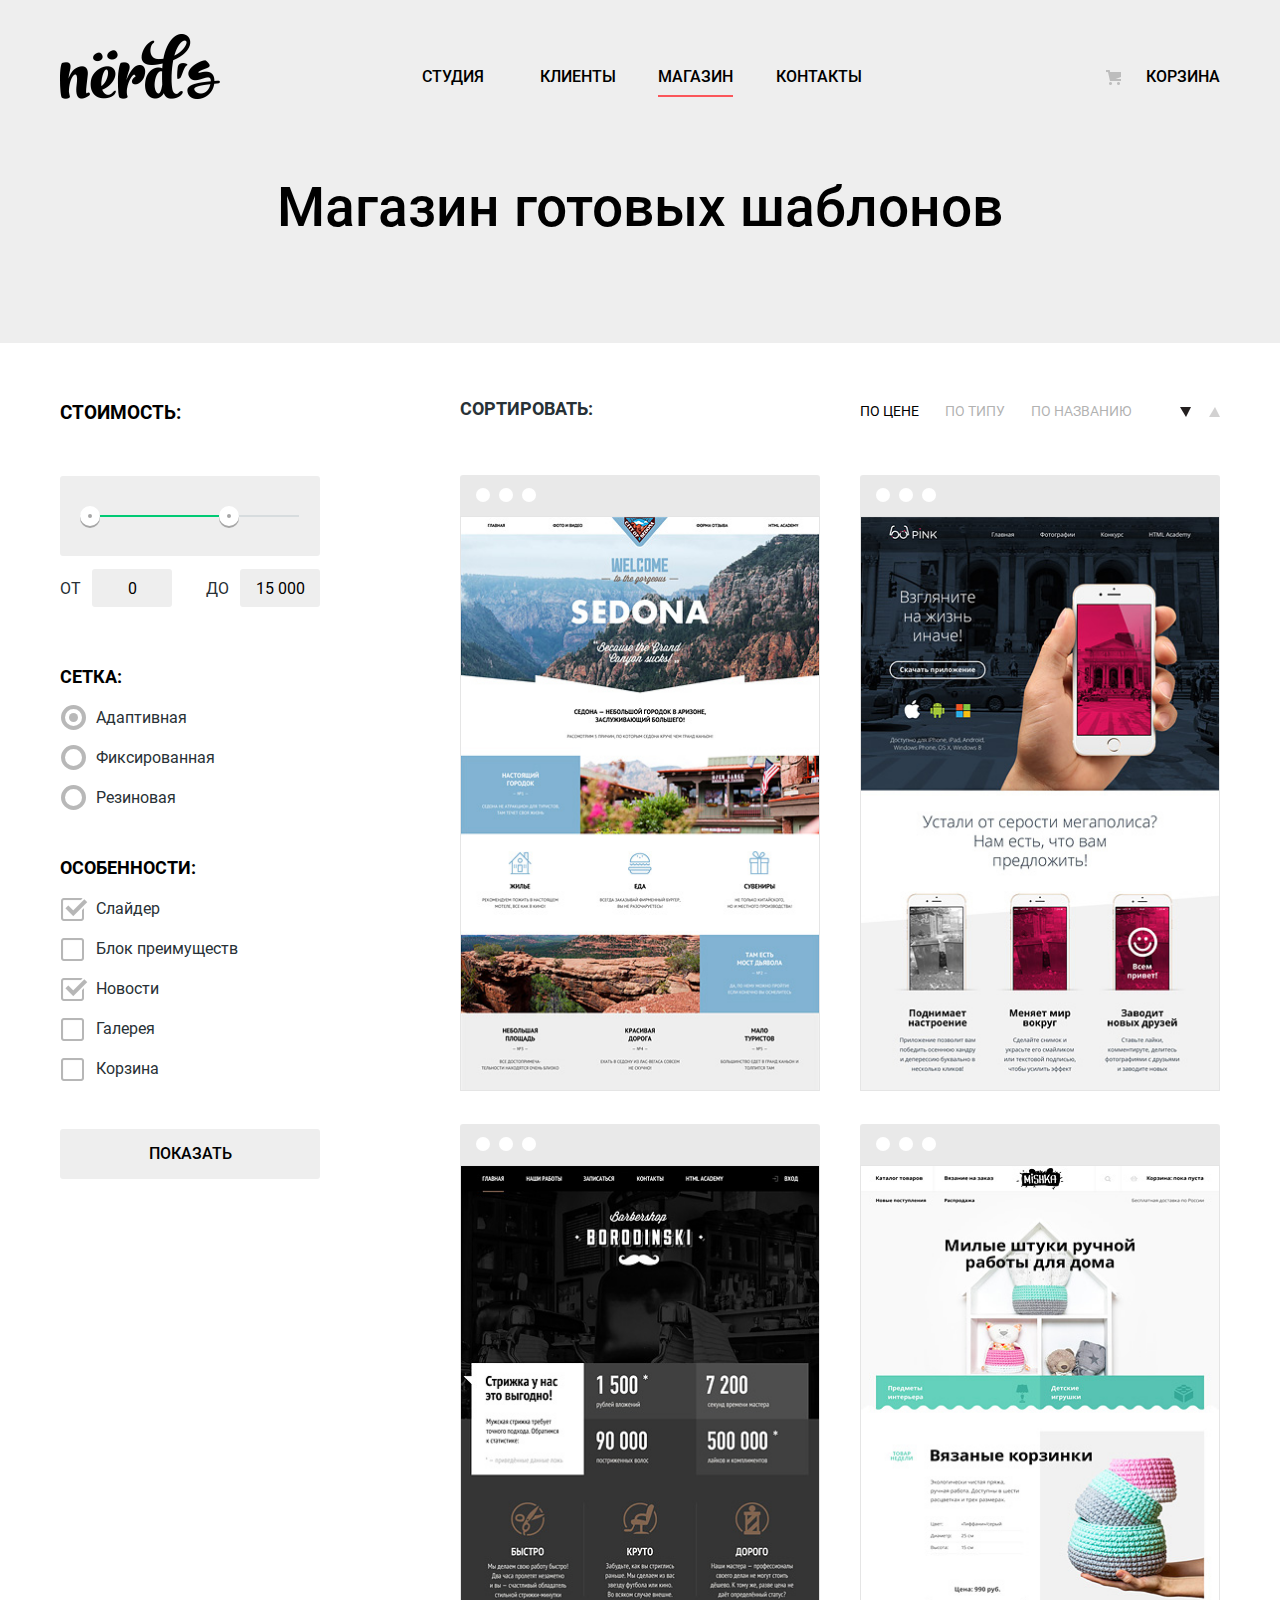
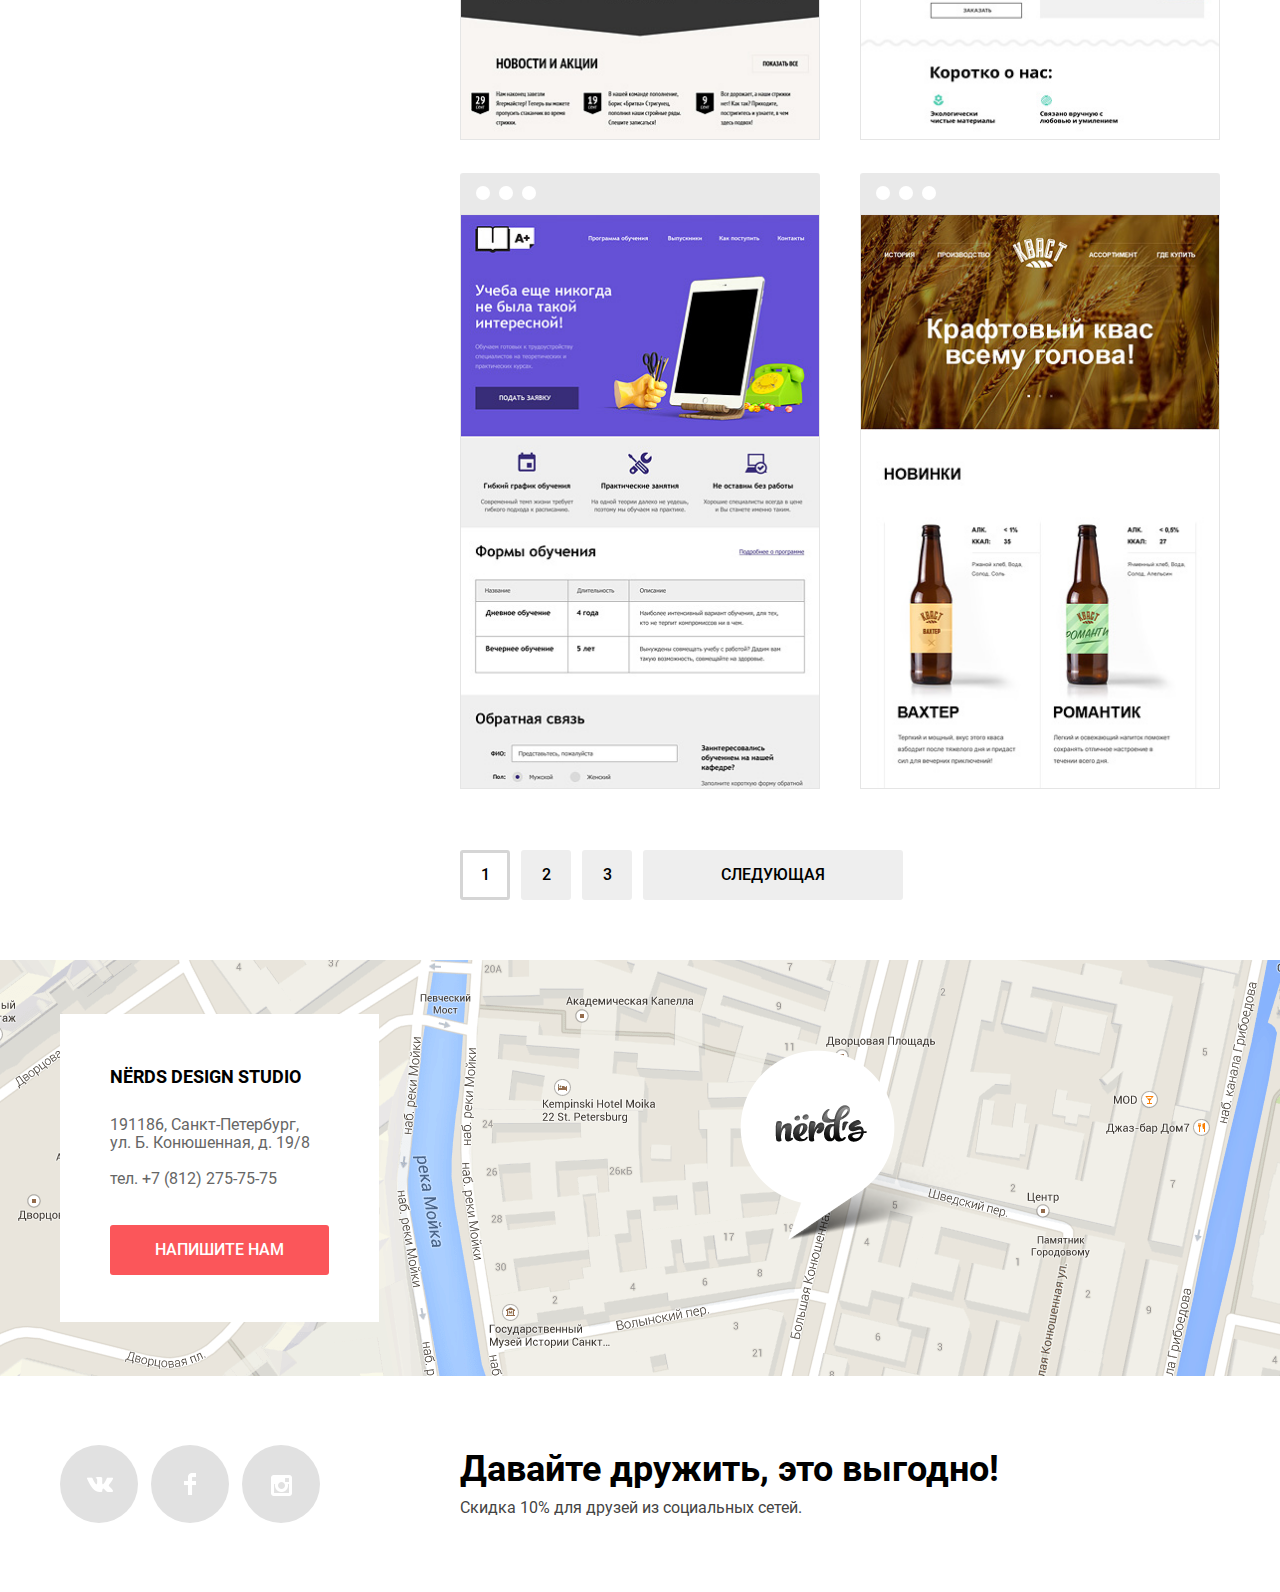
==== commit cad96f3c: "Создан circle.svg" ====
--- a/catalog.html
+++ b/catalog.html
@@ -150,7 +150,7 @@
         </div>
         <ul class="catalog-list">
           <li class="catalog-item">
-            <div class="catalog-wrapper ">
+            <div class="catalog-wrapper">
               <img src="../img/img-sedona.jpg" width="360" height="576" alt="Макет Sedona">
             </div>
             <div class="catalog-card">
--- a/styles/style.css
+++ b/styles/style.css
@@ -1095,6 +1095,13 @@
 
   box-sizing: border-box;
 
+  background-image: url("../img/circle.svg"),
+                    url("../img/circle.svg"),
+                    url("../img/circle.svg");
+  background-position: 16px 13px,
+                       39px 13px,
+                       62px 13px;
+  background-repeat: no-repeat;
   background-color: var(--dark-brown-catalog);
 
   border-radius: 3px;
@@ -1104,24 +1111,6 @@
   background-color: var(--dark-brown);
 
   box-shadow: 0px 6px 15px 0px rgba(0, 1, 1, 0.25);
-}
-
-.catalog .catalog-wrapper::before,
-.catalog .catalog-item::before,
-.catalog .catalog-item-1::before,
-.catalog .catalog-item::after {
-  content: "";
-
-  position: absolute;
-  top: 14px;
-  left: 16px;
-
-  width: 14px;
-  height: 14px;
-
-  background-color: var(--basic-white);
-
-  border-radius: 50%;
 }
 
 .catalog .catalog-wrapper {
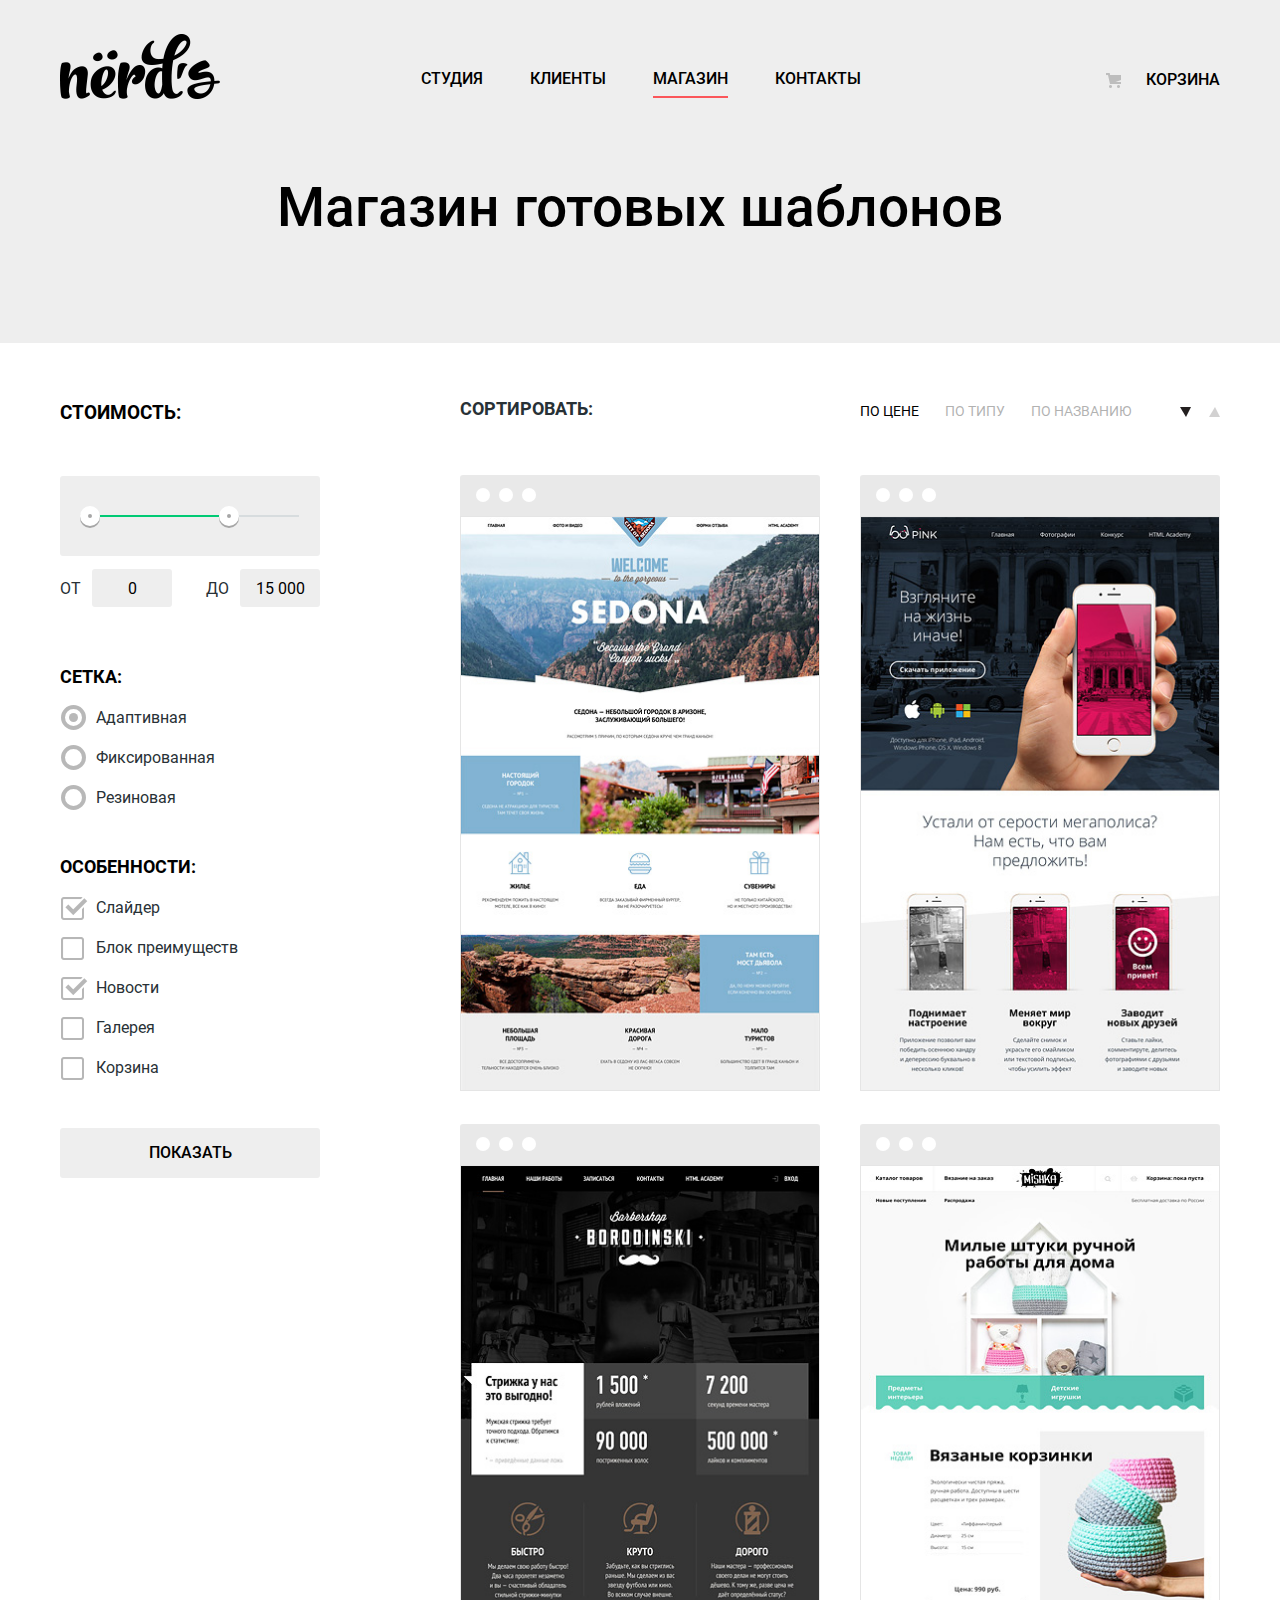
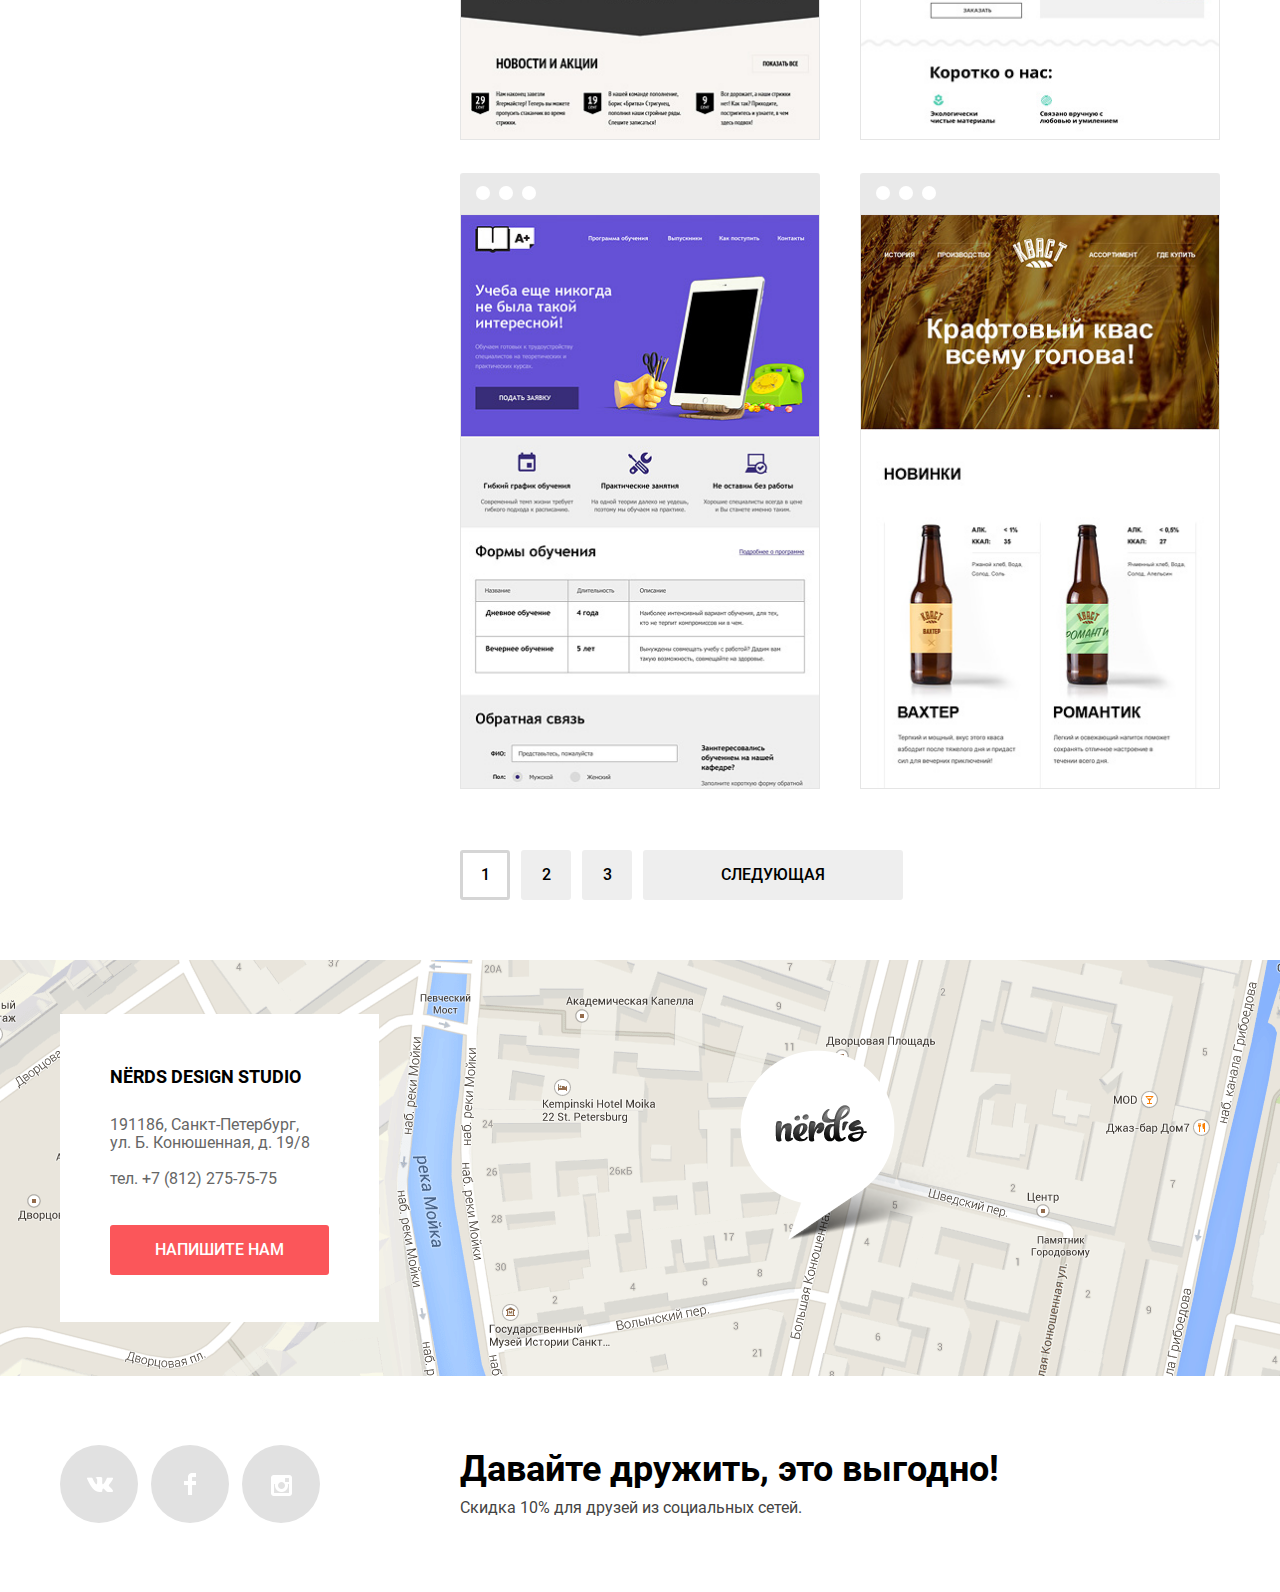
==== commit 9bdb82be: "Внесли изменения доступности" ====
--- a/catalog.html
+++ b/catalog.html
@@ -54,8 +54,8 @@
               <div class="scale">
                 <div class="bar"></div>
               </div>
-              <div class="ranges range-left"></div>
-              <div class="ranges range-right"></div>
+              <div class="ranges range-left" tabindex="0"></div>
+              <div class="ranges range-right" tabindex="0"></div>
             </div>
             <div class="filter-price">
               <div>
@@ -72,16 +72,16 @@
             <legend>Сетка:</legend>
             <ul>
               <li>
-                <input class="product-radio-input visually-hidden" type="radio" name="product-grid" id="adaptive" checked>
-                <label for="adaptive">Адаптивная</label>
-              </li>
-              <li>
-                <input class="product-radio-input visually-hidden" type="radio" name="product-grid" id="fixed">
-                <label for="fixed">Фиксированная</label>
-              </li>
-              <li>
-                <input class="product-radio-input visually-hidden" type="radio" name="product-grid" id="rubber">
-                <label for="rubber">Резиновая</label>
+                <input class="product-radio-input visually-hidden" type="radio" name="product-grid" id="adaptive" tabindex="-1" checked>
+                <label for="adaptive" tabindex="0">Адаптивная</label>
+              </li>
+              <li>
+                <input class="product-radio-input visually-hidden" type="radio" name="product-grid" id="fixed" tabindex="-1">
+                <label for="fixed" tabindex="0">Фиксированная</label>
+              </li>
+              <li>
+                <input class="product-radio-input visually-hidden" type="radio" name="product-grid" id="rubber" tabindex="-1">
+                <label for="rubber" tabindex="0">Резиновая</label>
               </li>
             </ul>
           </fieldset>
@@ -89,24 +89,24 @@
             <legend>Особенности:</legend>
             <ul>
               <li>
-                <input class="product-checkbox-input visually-hidden" type="checkbox" name="slider" id="slider" checked>
-                <label for="slider">Слайдер</label>
-              </li>
-              <li>
-                <input class="product-checkbox-input visually-hidden" type="checkbox" name="benefits-block" id="benefits-block">
-                <label for="benefits-block">Блок преимуществ</label>
-              </li>
-              <li>
-                <input class="product-checkbox-input visually-hidden" type="checkbox" name="news" id="news" checked>
-                <label for="news">Новости</label>
-              </li>
-              <li>
-                <input class="product-checkbox-input visually-hidden" type="checkbox" name="gallery" id="gallery">
-                <label for="gallery">Галерея</label>
-              </li>
-              <li>
-                <input class="product-checkbox-input visually-hidden" type="checkbox" name="cart" id="cart">
-                <label for="cart">Корзина</label>
+                <input class="product-checkbox-input visually-hidden" type="checkbox" name="slider" id="slider" tabindex="-1" checked>
+                <label for="slider" tabindex="0">Слайдер</label>
+              </li>
+              <li>
+                <input class="product-checkbox-input visually-hidden" type="checkbox" name="benefits-block" id="benefits-block" tabindex="-1">
+                <label for="benefits-block" tabindex="0">Блок преимуществ</label>
+              </li>
+              <li>
+                <input class="product-checkbox-input visually-hidden" type="checkbox" name="news" id="news" tabindex="-1" checked>
+                <label for="news" tabindex="0">Новости</label>
+              </li>
+              <li>
+                <input class="product-checkbox-input visually-hidden" type="checkbox" name="gallery" id="gallery" tabindex="-1">
+                <label for="gallery" tabindex="0">Галерея</label>
+              </li>
+              <li>
+                <input class="product-checkbox-input visually-hidden" type="checkbox" name="cart" id="cart" tabindex="-1">
+                <label for="cart" tabindex="0">Корзина</label>
               </li>
             </ul>
           </fieldset>
--- a/styles/style.css
+++ b/styles/style.css
@@ -184,18 +184,16 @@
   display: flex;
   flex-wrap: wrap;
 
-  width: 442px;
-  margin: 0;
-  padding: 0;
-  margin-left: 202px;
-  padding-top: 27px;
+  margin: 0;
+  padding: 0;
+  margin-left: 201px;
+  padding-top: 26px;
 
   list-style: none;
 }
 
 .main-navigation li {
-  width: 86px;
-  margin-right: 32px;
+  margin-right: 47px;
 }
 
 .main-navigation li:nth-child(4n) {
@@ -203,17 +201,18 @@
 }
 
 .main-navigation a {
-  display: inline-block;
   color: var(--basic-black);
   line-height: 30px;
   font-weight: 500;
   text-transform: uppercase;
+
 }
 
 .list-menu a,
 .main-navigation .cart {
-  padding-bottom: 3px;
+  padding: 8px 0;
   border-bottom: 2px solid var(--basic-transparent);
+
 }
 
 .main-navigation a:hover {
@@ -615,24 +614,23 @@
 }
 
 .logo-list li {
-  display: flex;
-  justify-content: center;
-  align-items: center;
-
   position: relative;
 
-  width: 260px;
-  padding-top: 15px;
-
-  margin-right: 40px;
-}
+  width: 280px;
+}
+
+.logo-list li:nth-child(2),
+.logo-list li:nth-child(3) {
+  width: 300px;
+}
+
 
 .logo-list li::after {
   content: "";
 
   position: absolute;
   top: 65px;
-  right: -21px;
+  right: -1px;
 
   width: 2px;
   height: 52px;
@@ -650,7 +648,28 @@
 
 .logo-list a {
   display: block;
+
+  height: 182px;
+  padding-top: 64px;
+  padding-left: 30px;
+
+  box-sizing: border-box;
   opacity: 0.2;
+}
+
+.logo-list .logo-link_2 {
+  padding-top: 47px;
+  padding-left: 46px;
+}
+
+.logo-list .logo-link_3 {
+  padding-top: 67px;
+  padding-left: 58px;
+}
+
+.logo-list .logo-link_4 {
+  padding-top: 54px;
+  padding-left: 65px;
 }
 
 .logo-list a:hover {
@@ -699,17 +718,17 @@
 .filter fieldset {
   margin: 0;
   padding: 0;
-  margin-bottom: 45px;
+  margin-bottom: 41px;
 
   border: none;
 }
 
 .filter fieldset:nth-child(3) {
-  margin-bottom: 50px;
+  margin-bottom: 47px;
 }
 
 .filter legend {
-  margin-bottom: 16px;
+  margin-bottom: 13px;
   font-size: 18px;
   line-height: 30px;
   font-weight: 700;
@@ -825,13 +844,12 @@
 .filter ul {
   margin: 0;
   padding: 0;
-  padding-left: 36px;
 
   list-style: none;
 }
 
 .filter li {
-  margin-bottom: 20px;
+  margin-bottom: 14px;
 }
 
 .filter li:last-child {
@@ -848,6 +866,10 @@
   display: block;
 
   position: relative;
+
+  padding-left: 36px;
+  padding-top: 3px;
+  padding-bottom: 3px;
 }
 
 .product-radio-input + label::before,
@@ -855,8 +877,8 @@
   content: "";
 
   position: absolute;
-  top: -3px;
-  left: -35px;
+  top: 0;
+  left: 1px;
 
   width: 25px;
   height: 25px;
@@ -873,8 +895,8 @@
   content: "";
 
   position: absolute;
-  top: 5px;
-  left: -27px;
+  top: 8px;
+  left: 9px;
 
   width: 9px;
   height: 9px;
@@ -889,8 +911,8 @@
   content: "";
 
   position: absolute;
-  top: -1px;
-  left: -35px;
+  top: 2px;
+  left: 1px;
 
   width: 23px;
   height: 23px;
@@ -906,8 +928,8 @@
   content: "";
 
   position: absolute;
-  top: -1px;
-  left: -35px;
+  top: 2px;
+  left: 1px;
 
   width: 27px;
   height: 23px;
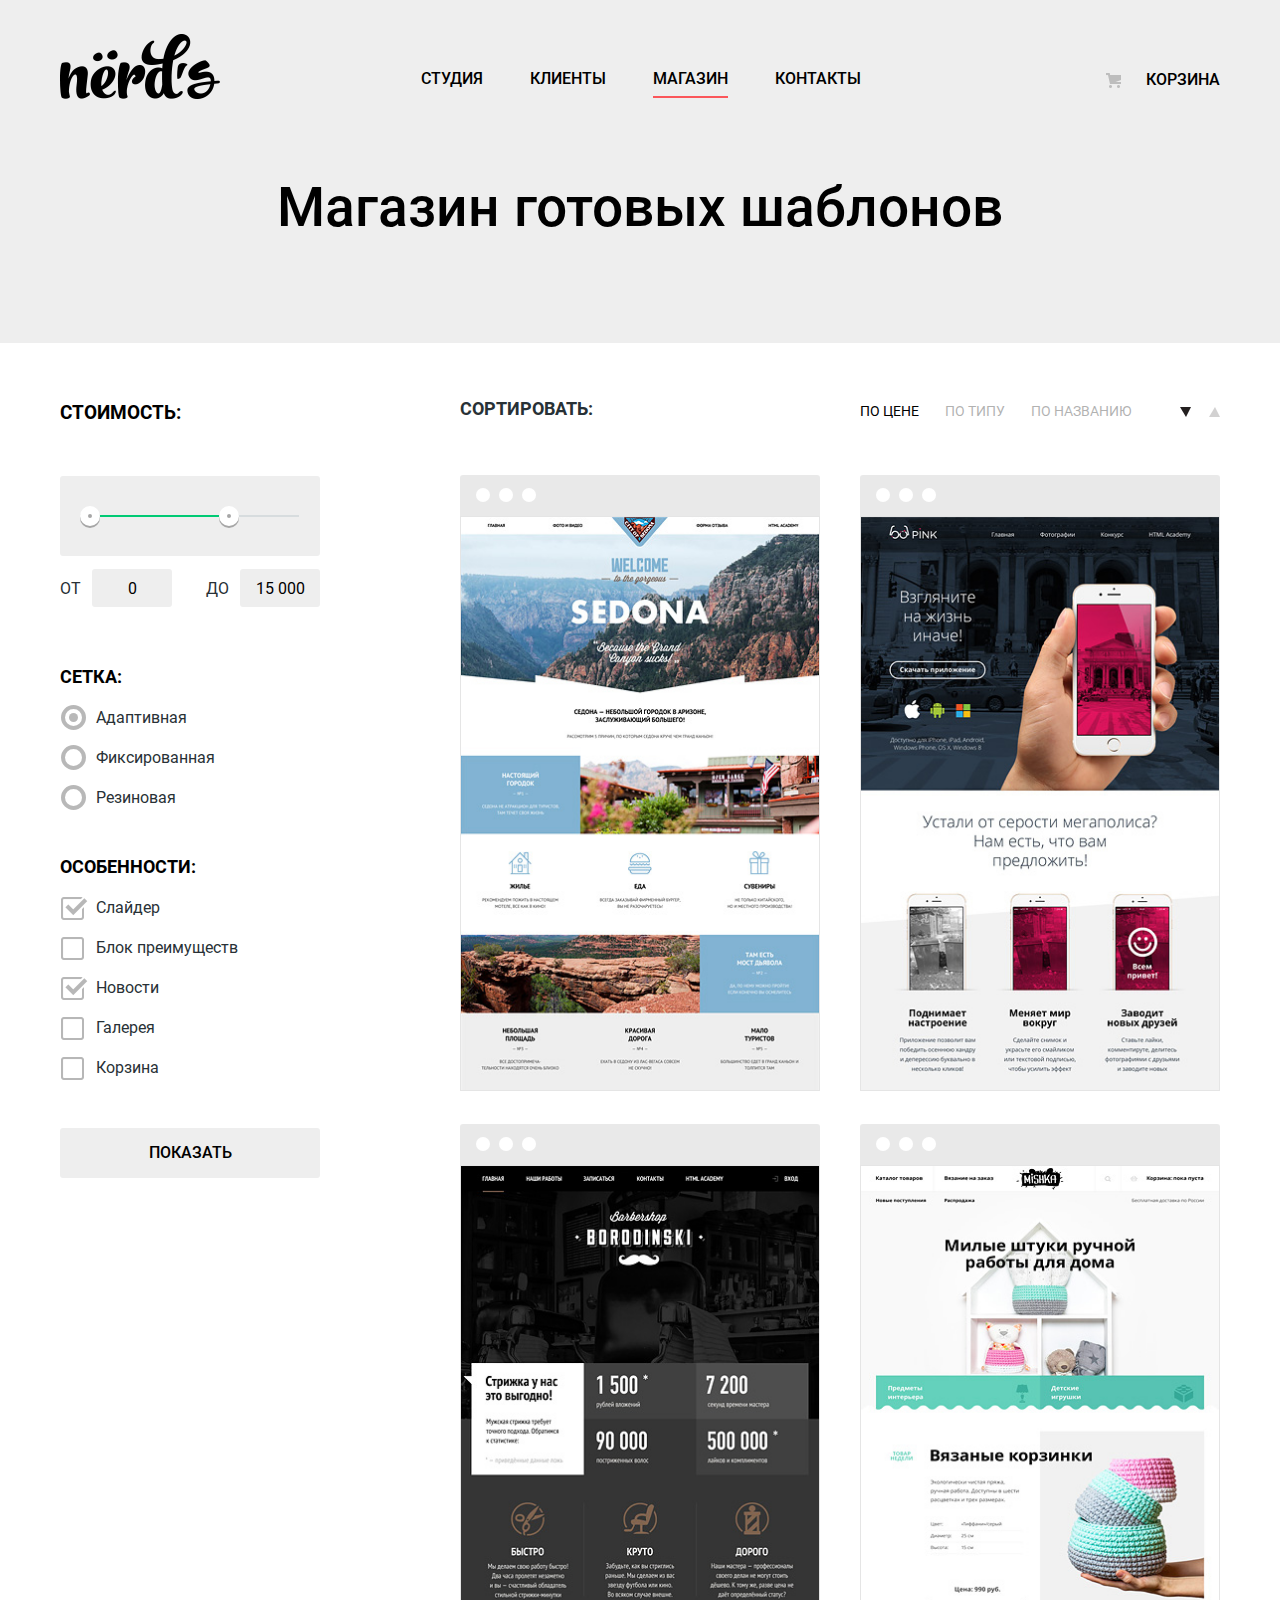
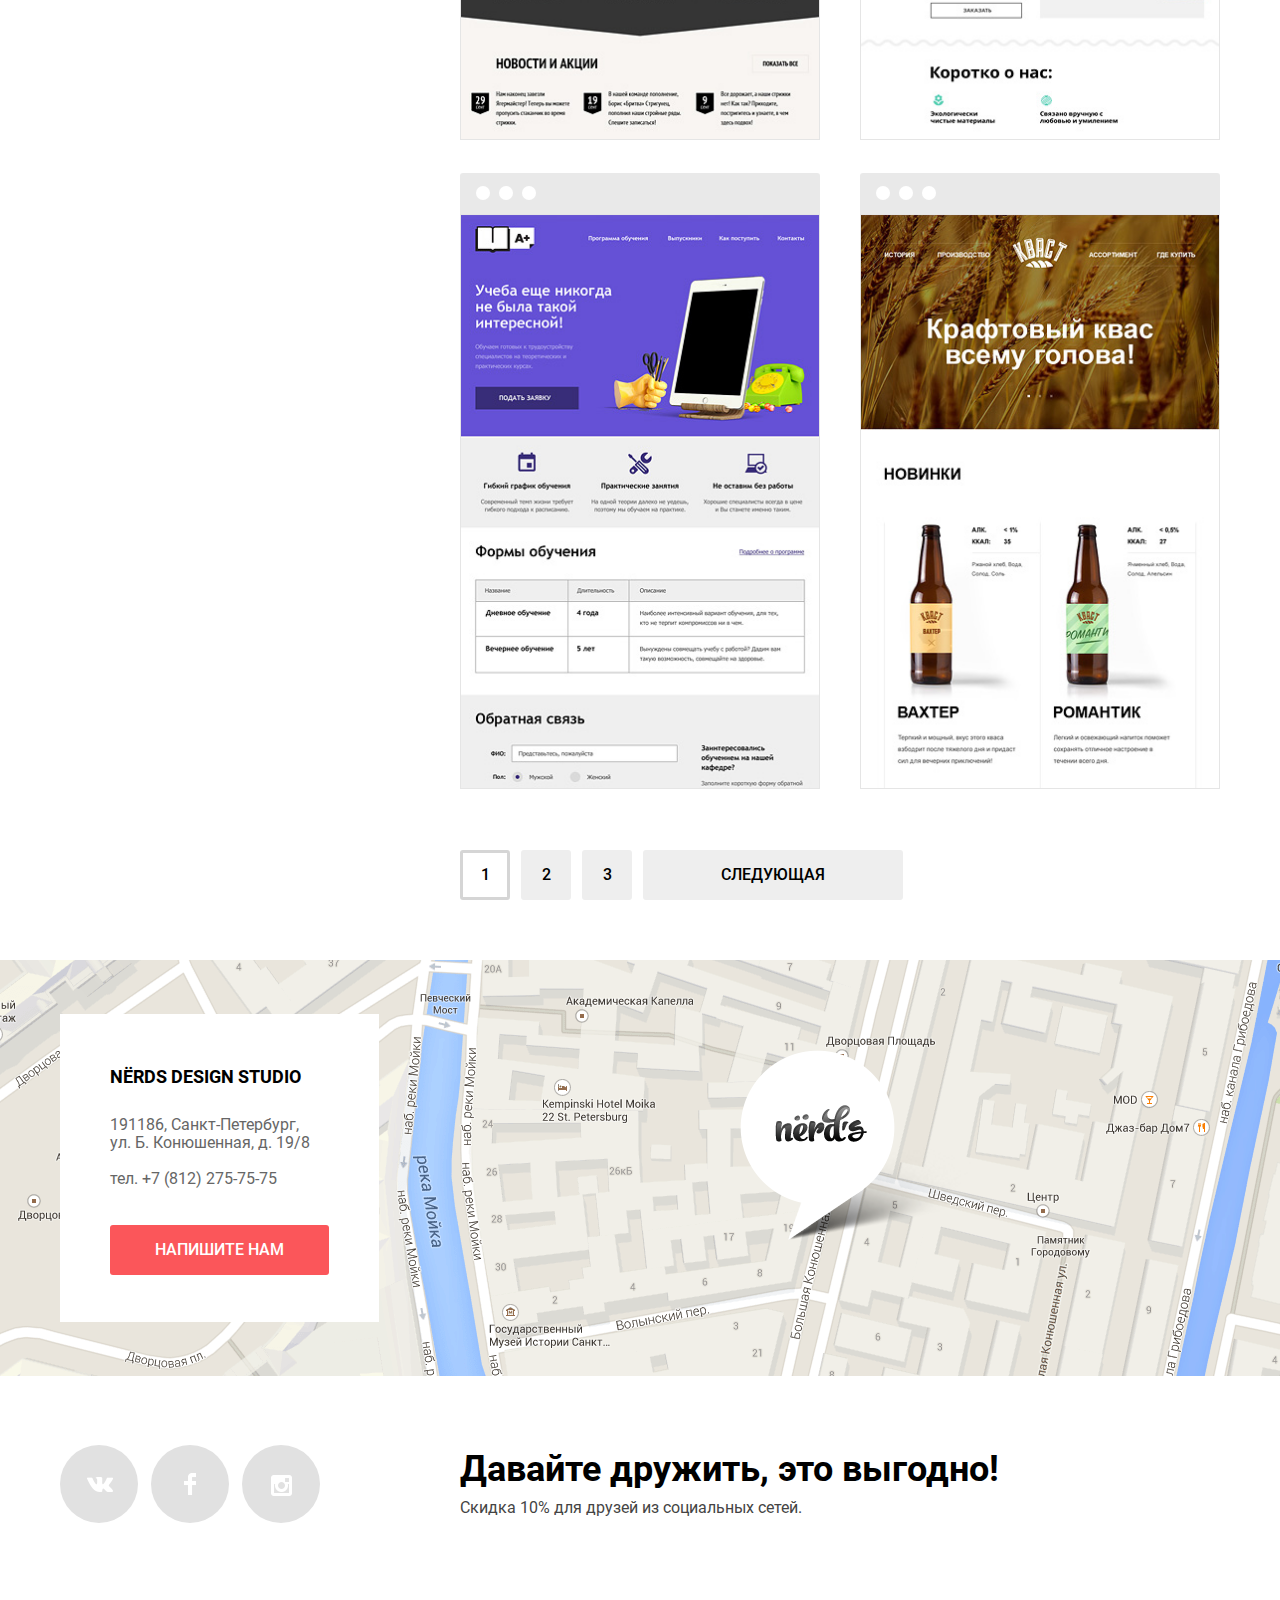
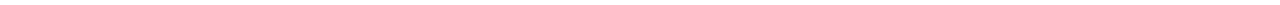
==== commit 97b8aa5d: "готовый проект нердс" ====
--- a/catalog.html
+++ b/catalog.html
@@ -1,12 +1,13 @@
 <!DOCTYPE html>
-<html class="page" lang="en">
+<html class="page" lang="ru">
 <head>
   <meta charset="UTF-8">
   <meta http-equiv="X-UA-Compatible" content="IE=edge">
   <meta name="viewport" content="width=device-width, initial-scale=1.0">
   <title>Каталог Нердс</title>
-  <link rel="stylesheet" href="../styles/normalize.css">
-  <link rel="stylesheet" href="../styles/style.css">
+
+  <link rel="stylesheet" href="styles/normalize.css">
+  <link rel="stylesheet" href="styles/minify.css">
 
   <link rel="icon" href="favicon.ico">
   <link rel="icon" href="img/favicons/favicon.svg" type="image/svg+xml">
@@ -17,8 +18,8 @@
 <body class="page-body">
   <header class="main-header">
     <nav class="main-navigation container">
-      <a class="logo-image" href="index.html">
-        <img src="/img/nerds-logo.png" width="160" height="65" alt="Логотип">
+      <a class="logo-image main-logo" href="index.html">
+        <img src="img/nerds-logo.png" width="160" height="65" alt="Логотип">
       </a>
       <ul class="list-menu">
         <li>
@@ -28,7 +29,7 @@
           <a href="blank.html">Клиенты</a>
         </li>
         <li>
-          <a class="active-page" href="catalog.html">Магазин</a>
+          <a class="active-page">Магазин</a>
         </li>
         <li>
           <a href="blank.html">Контакты</a>
@@ -151,7 +152,7 @@
         <ul class="catalog-list">
           <li class="catalog-item">
             <div class="catalog-wrapper">
-              <img src="../img/img-sedona.jpg" width="360" height="576" alt="Макет Sedona">
+              <img src="img/img-sedona.jpg" width="360" height="576" alt="Макет Sedona">
             </div>
             <div class="catalog-card">
               <h3>
@@ -163,7 +164,7 @@
           </li>
           <li class="catalog-item">
             <div class="catalog-wrapper">
-              <img src="../img/img-pink.jpg" width="360" height="576" alt="Макет Pink">
+              <img src="img/img-pink.jpg" width="360" height="576" alt="Макет Pink">
             </div>
             <div class="catalog-card">
               <h3>
@@ -175,7 +176,7 @@
           </li>
           <li class="catalog-item">
             <div class="catalog-wrapper">
-              <img src="../img/img-barbershop.jpg" width="360" height="576" alt="Макет Barbershop">
+              <img src="img/img-barbershop.jpg" width="360" height="576" alt="Макет Barbershop">
             </div>
             <div class="catalog-card">
               <h3>
@@ -187,7 +188,7 @@
           </li>
           <li class="catalog-item">
             <div class="catalog-wrapper">
-              <img src="../img/img-mishka.jpg" width="360" height="576" alt="Макет Mishka">
+              <img src="img/img-mishka.jpg" width="360" height="576" alt="Макет Mishka">
             </div>
             <div class="catalog-card">
               <h3>
@@ -199,7 +200,7 @@
           </li>
           <li class="catalog-item">
             <div class="catalog-wrapper">
-              <img src="../img/img-aplus.jpg" width="360" height="576" alt="Макет A Plus">
+              <img src="img/img-aplus.jpg" width="360" height="576" alt="Макет A Plus">
             </div>
             <div class="catalog-card">
               <h3>
@@ -211,7 +212,7 @@
           </li>
           <li class="catalog-item">
             <div class="catalog-wrapper">
-              <img src="../img/img-kvast.jpg" width="360" height="576" alt="Макет Кваст">
+              <img src="img/img-kvast.jpg" width="360" height="576" alt="Макет Кваст">
             </div>
             <div class="catalog-card">
               <h3>
@@ -233,7 +234,7 @@
             <a class="pagination-btn" href="#">3</a>
           </li>
           <li>
-            <a class="pagination-btn next" class="" href="#">Следующая</a>
+            <a class="pagination-btn next" href="#">Следующая</a>
           </li>
         </ul>
       </section>
@@ -243,10 +244,10 @@
   <footer class="page-footer">
     <section class="map">
       <h2 class="visually-hidden">Карта</h2>
-      <iframe src="https://www.google.com/maps/embed?pb=!1m18!1m12!1m3!1d1998.603629617766!2d30.318176499439435!3d59.938719097417525!2m3!1f0!2f0!3f0!3m2!1i1024!2i768!4f13.1!3m3!1m2!1s0x4696310fca145cc1%3A0x42b32648d8238007!2z0JHQvtC70YzRiNCw0Y8g0JrQvtC90Y7RiNC10L3QvdCw0Y8g0YPQuy4sIDE5LzgsINCh0LDQvdC60YIt0J_QtdGC0LXRgNCx0YPRgNCzLCAxOTExODY!5e0!3m2!1sru!2sru!4v1690547695666!5m2!1sru!2sru" width="800" height="416" allowfullscreen="true" loading="lazy" referrerpolicy="no-referrer-when-downgrade"></iframe>
+      <iframe src="https://www.google.com/maps/embed?pb=!1m18!1m12!1m3!1d1998.603629617766!2d30.318176499439435!3d59.938719097417525!2m3!1f0!2f0!3f0!3m2!1i1024!2i768!4f13.1!3m3!1m2!1s0x4696310fca145cc1%3A0x42b32648d8238007!2z0JHQvtC70YzRiNCw0Y8g0JrQvtC90Y7RiNC10L3QvdCw0Y8g0YPQuy4sIDE5LzgsINCh0LDQvdC60YIt0J_QtdGC0LXRgNCx0YPRgNCzLCAxOTExODY!5e0!3m2!1sru!2sru!4v1690547695666!5m2!1sru!2sru" width="800" height="416" loading="lazy" referrerpolicy="no-referrer-when-downgrade"></iframe>
       <div class="container">
-       <img class="map-image" src="../img/map.png" width="1440" height="416" alt="Карта">
-        <img class="marker-image" src="../img/map-marker.png" width="231" height="190" alt="Курсор карты">
+       <img class="map-image" src="img/map.png" width="1440" height="416" alt="Карта">
+        <img class="marker-image" src="img/map-marker.png" width="231" height="190" alt="Курсор карты">
         <div class="contacts">
           <h3>Nёrds design studio</h3>
           <p>
@@ -274,7 +275,7 @@
           </li>
           <li class="social-item">
             <a class="btn" href="#">
-              <span class="visually-hidden">Инстаграм</span>
+              <span class="visually-hidden">Вконтакте</span>
             </a>
           </li>
         </ul>
@@ -286,7 +287,7 @@
     </div>
   </footer>
 
-  <section class="modal modal-show">
+  <section class="modal">
     <h2>Напишите нам</h2>
     <form action="#" method="get">
       <p>
@@ -308,5 +309,6 @@
       <svg width="21" height="21" viewBox="0 0 21 21" fill="#fb565a"><path class="cls-1" d="m20.72,17.89l-7.4-7.4,7.39-7.39c.36-.36.36-.94,0-1.3l-1.53-1.53c-.36-.36-.94-.36-1.3,0l-7.39,7.39L3.11.28c-.36-.36-.94-.36-1.3,0L.28,1.81c-.36.36-.36.94,0,1.3l7.38,7.38L.27,17.88c-.36.36-.36.94,0,1.3l1.53,1.53c.36.36.94.36,1.3,0l7.39-7.39,7.4,7.4c.36.36.94.36,1.3,0l1.53-1.53c.36-.36.36-.94,0-1.3Z"/></svg>
     </button>
   </section>
+  <script src="js/minify.js"></script>
 </body>
 </html>
--- a/styles/minify.css
+++ b/styles/minify.css
@@ -0,0 +1 @@
+.btn,.logo-list a{-webkit-box-sizing:border-box}.page-body,.slider-controls button{background-color:var(--basic-white)}.main-navigation a,.order h3{line-height:30px;text-transform:uppercase}.advantages p,.btn,.complex-filter label,.filter legend,.info h3,.main-navigation a,.order h3{text-transform:uppercase}.catalog .sort-list,.filter ul,.info ul,.logo-list ul,.order ul{list-style:none}.advantages dd,.contacts,.order img{-webkit-box-ordinal-group:0;order:-1}@font-face{font-family:Roboto;font-weight:400;font-style:normal;src:url("../fonts/Roboto-Regular.woff2") format("woff2"),url("../fonts/Roboto-Regular.woff") format("woff")}@font-face{font-family:Roboto;font-weight:500;font-style:normal;src:url("../fonts/Roboto-Medium.woff2") format("woff2"),url("../fonts/Roboto-Medium.woff") format("woff")}@font-face{font-family:Roboto;font-weight:700;font-style:normal;src:local("Roboto"),local("Roboto"),url("../fonts/Roboto-Bold.woff2") format("woff2"),url("../fonts/Roboto-Bold.woff") format("woff")}.page-body{min-width:1200px;margin:0;padding:0;font-family:Roboto,Arial,sans-serif;font-size:16px;line-height:24px;color:var(--light-black);background-image:url("../img/bg.png");background-repeat:repeat;background-position:top center;min-height:100%;display:-ms-grid;display:grid;-ms-grid-rows:-webkit-min-content 1fr -webkit-min-content;-ms-grid-rows:min-content 1fr min-content;grid-template-rows:-webkit-min-content 1fr -webkit-min-content;grid-template-rows:min-content 1fr min-content;-ms-flex-line-pack:start;align-content:start}.btn,.info li::before{background-color:var(--basic-red)}a{text-decoration:none}img{max-width:100%;height:auto}.visually-hidden{position:absolute;width:1px;height:1px;margin:-1px;border:0;padding:0;white-space:nowrap;clip:rect(0 0 0 0);-webkit-clip-path:inset(100%);clip-path:inset(100%);overflow:hidden}.columns_info-advantages,.logo-list{border-top:2px solid var(--light-extra-grey)}.container{width:1160px;margin:0 auto;padding:0 20px}.Advertising-slider,.order{margin-bottom:80px}.btn{display:inline-block;width:240px;min-height:50px;padding:16px 0;line-height:18px;font-weight:500;color:var(--basic-white);text-align:center;vertical-align:middle;box-sizing:border-box;border-radius:3px}.Advertising-slider,.main-header{background-color:var(--light-extra-grey)}.btn:hover{background-color:var(--dark-red)}.btn:active{color:var(--opacity-white);background-color:var(--dark-extra-red);-webkit-box-shadow:inset 0 3px 0 var(--shadow-button-black);box-shadow:inset 0 3px 0 var(--shadow-button-black)}:root{--basic-black:#000000;--btn-filter-opacity-black:rgba(0,0,0, 0.3);--light-black:#283136;--basic-white:#ffffff;--opacity-white:rgba(255,255,255, 0.3);--basic-brown:#666666;--dark-brown:#4d4d4d;--dark-brown-catalog:rgba(77, 77, 77, 0.12);--basic-grey:#a6a6a6;--light-grey:#e1e1e1;--light-extra-grey:#eeeeee;--light-grey-border-catalog:#e5e5e5;--shadow-button-black:rgba(0,1,1, 0.1);--shadow-modal-black:rgba(0,1,1, 0.75);--basic-red:#fb565a;--dark-red:#e74246;--dark-extra-red:#d7373b;--basic-green:#00ca74;--dark-green:#00bc6c;--dark-extra-green:#00aa62;--basic-yellow:#efc84a;--dark-yellow:#eab534;--dark-extra-yellow:#e5a722;--dark-extra-black:#444444;--border-modal-form-grey:#d7dcde;--border-modal-form-dark-grey:#b4b9bb;--bg-filter-btn-dark-grey:#dfdfdf;--bg-filter-btn-extra-grey:#d5d5d5;--border-pagination-extra-dark-grey:#dbdbdb;--arrow-bg-arrow-black:#231f20;--btn-slider-active-brown:#c1c1c1;--basic-transparent:transparent}.page{height:100%}.main-navigation{display:-ms-grid;display:grid;-ms-grid-columns:-webkit-min-content 1fr -webkit-min-content;-ms-grid-columns:min-content 1fr min-content;grid-template-columns:-webkit-min-content 1fr -webkit-min-content;grid-template-columns:min-content 1fr min-content;-webkit-box-align:center;-ms-flex-align:center;align-items:center;min-height:72px;padding-top:30px}.main-navigation .logo-image{display:block;width:160px;height:65px}.main-navigation ul{display:-webkit-box;display:-ms-flexbox;display:flex;-ms-flex-wrap:wrap;flex-wrap:wrap;width:450px;margin:0 0 0 201px;padding:26px 0 0;list-style:none}.main-navigation li{margin-right:47px}.catalog .sort-item:nth-child(3n),.logo-list li:nth-child(4n),.main-navigation li:nth-child(4n),.slider-controls button:last-child,.social .social-item:nth-child(3n){margin-right:0}.main-navigation a{color:var(--basic-black);font-weight:500}.advantages dd,.advantages p,.filter legend,.info h3,.order h3{font-weight:700}.list-menu a,.main-navigation .cart{padding:8px 0;border-bottom:2px solid var(--basic-transparent)}.catalog-card .title:hover,.main-navigation a:hover{color:var(--basic-red)}.Advertising-slider .slogan,.advantages dd,.catalog-card .title,.catalog-card .title:active,.filter .btn,.filter legend,.info .slogan-info,.main-navigation a:active,.main-navigation a:focus,.page-inner .main-title,.pagination .active:active,.sort-list a{color:var(--basic-black)}.catalog-card .title:active,.main-navigation a:active{opacity:.3}.main-navigation .active-page{border-bottom:2px solid var(--basic-red)}.main-navigation .active-page:active,.main-navigation .active-page:focus,.main-navigation .active-page:hover{color:var(--basic-black);opacity:1}.main-navigation .wrapper-cart{position:relative;padding-top:27px}.main-navigation .wrapper-cart::before{content:"";position:absolute;top:35px;left:0;width:15px;height:15px;background-image:url("../img/cart-icon.png");background-repeat:no-repeat;background-position:0 0;opacity:.2}.main-navigation .cart{padding-left:40px}.catalog-item:hover>.catalog-card,.logo-list a:hover,.main-navigation .logo-active,.main-navigation .logo-active:active,.main-navigation .logo-active:focus,.main-navigation .logo-active:hover,.product-checkbox-input:hover+label::before,.product-checkbox-input:hover:checked+label::after,.product-radio-input:hover+label::before,.product-radio-input:hover:checked+label::after,.product-radio-input:hover:checked+label::before,.sort-arrows .sort-arrow-active,.sort-arrows .sort-arrow-active:hover,.sort-arrows a:focus,.sort-list .active,.sort-list .active:hover,.sort-list a:active,.sort-list a:focus{opacity:1}.main-navigation .main-logo:hover{opacity:.8}.main-navigation .main-logo:active,.product-checkbox-input:disabled+label,.product-radio-input:disabled+label,.social a:active::before{opacity:.3}.slider_images{display:-ms-grid;display:grid;position:relative;top:0;min-height:431px;background-position:90% 19px;background-repeat:no-repeat}.slider_image-0{background-image:url("../img/slide1.png")}.slider_image-1{background-image:url("../img/slide2.png");background-position:96% 19px}.slider_image-2{background-image:url("../img/slide3.png");background-position:95% 19px}.slide-item{width:380px;padding-top:78px;padding-bottom:60px;display:none}.slide-item:nth-child(2){width:520px}.slide-item:nth-child(3){width:410px}.slide-item:nth-child(2) .slider-text{width:420px}.slide-item:nth-child(3) .slider-text{width:350px}.slide-active{display:block}.Advertising-slider p{margin:0}.Advertising-slider .slogan{margin-bottom:26px;font-size:55px;line-height:55px;font-weight:500}.Advertising-slider .slider-text{margin-bottom:39px}.slide-item .btn{-ms-grid-column-align:start;justify-self:start}.slider-controls{-ms-flex-item-align:self-start;-ms-grid-row-align:self-start;align-self:self-start;display:-webkit-box;display:-ms-flexbox;display:flex;-webkit-box-align:start;-ms-flex-align:start;align-items:start;position:absolute;bottom:96px;left:50%;margin-left:-44px}.slider-controls button{position:relative;width:18px;height:18px;margin-right:17px;border:none;border-radius:50%}.slider-controls .slider-btn-active::before{content:"";position:absolute;top:0;left:50%;margin-top:4px;margin-left:-25%;width:6px;height:6px;border-radius:50%;border:2px solid var(--btn-slider-active-brown)}.order ul{display:-ms-grid;display:grid;-ms-grid-columns:300px 100px 300px 100px 300px;grid-template-columns:repeat(3,300px);-webkit-column-gap:100px;-moz-column-gap:100px;column-gap:100px;-webkit-box-pack:start;-ms-flex-pack:start;justify-content:start;margin:0;padding:0}.order li{display:-webkit-box;display:-ms-flexbox;display:flex;-webkit-box-orient:vertical;-webkit-box-direction:normal;-ms-flex-direction:column;flex-direction:column}.order h3{margin-bottom:0;font-size:24px}.order p{width:240px;margin-bottom:33px}.order img{-ms-flex-order:-1}.order .btn{width:160px}.order .green-btn{background-color:var(--basic-green)}.order .green-btn:hover{background-color:var(--dark-green)}.order .green-btn:active{background-color:var(--dark-extra-green)}.order .yellow-btn{background-color:var(--basic-yellow)}.order .yellow-btn:hover{background-color:var(--dark-yellow)}.order .yellow-btn:active{background-color:var(--dark-extra-yellow)}.columns_info-advantages{display:-ms-grid;display:grid;-ms-grid-columns:1fr 140px auto;grid-template-columns:1fr auto;-webkit-column-gap:140px;-moz-column-gap:140px;column-gap:140px;min-height:444px;margin-bottom:40px;padding:40px 0 0}.info{width:660px;padding-top:34px}.info .slogan-info{margin:0 0 34px;font-size:45px;line-height:45px;font-weight:500}.info p:nth-child(3){margin-bottom:38px}.info h3{margin:0 0 24px;font-size:16.2px;line-height:24px}.info ul{margin:0;padding:0 0 0 36px}.info li{position:relative;margin-bottom:24px}.info li::before{content:"";position:absolute;top:11px;left:-35px;width:25px;height:2px}.advantages{-ms-grid-column-align:end;justify-self:end;width:360px}.filter,.filter-btn,.social{width:260px}.advantages img{margin-bottom:29px}.advantages p{margin:0 0 41px;padding-left:17px}.advantages dl{display:-ms-grid;display:grid;-ms-grid-columns:(1fr)[3];grid-template-columns:repeat(3,1fr);row-gap:19px;width:360px;margin:0}.advantages dt{width:110px;line-height:18px}.advantages dd{-ms-flex-order:-1;width:110px;margin:0;font-size:45px;line-height:45px}.advantages sup{font-size:60%}.logo-list{margin-bottom:79px;padding:0;border-bottom:2px solid var(--light-extra-grey)}.logo-list ul{display:-webkit-box;display:-ms-flexbox;display:flex;-ms-flex-wrap:wrap;flex-wrap:wrap;min-height:182px;margin:0;padding:0}.logo-list li{position:relative;width:280px}.logo-list li:nth-child(2),.logo-list li:nth-child(3){width:300px}.logo-list li::after{content:"";position:absolute;top:65px;right:-1px;width:2px;height:52px;background-color:var(--light-extra-grey)}.logo-list li:nth-child(4n)::after{background-color:var(--basic-transparent)}.logo-list a{display:block;height:182px;padding-top:64px;padding-left:30px;box-sizing:border-box;opacity:.2}.logo-list .logo-link_2{padding-top:47px;padding-left:46px}.logo-list .logo-link_3{padding-top:67px;padding-left:58px}.logo-list .logo-link_4{padding-top:54px;padding-left:65px}.logo-list a:active,.modal .close:active{opacity:.1}.page-inner{margin-bottom:60px}.page-inner .title-container{min-height:139px;padding-top:78px;padding-bottom:24px;margin-bottom:55px;background-color:var(--light-extra-grey)}.page-inner .main-title{font-size:55px;line-height:55px;font-weight:500;text-align:center}.grid-filter_catalog{display:-ms-grid;display:grid;-ms-grid-columns:auto 140px 1fr;grid-template-columns:auto 1fr;-webkit-column-gap:140px;-moz-column-gap:140px;column-gap:140px}.filter fieldset{margin:0 0 41px;padding:0;border:none}.filter fieldset:nth-child(3){margin-bottom:47px}.filter legend{margin-bottom:13px;font-size:18px;line-height:30px}.filter .complex-filter{margin-bottom:55px}.complex-filter legend{margin-bottom:48px;font-size:19px}.complex-filter .filter-container{display:-webkit-box;display:-ms-flexbox;display:flex;-webkit-box-align:center;-ms-flex-align:center;align-items:center;position:relative;width:260px;height:80px;padding-left:28px;margin-bottom:13px;-webkit-box-sizing:border-box;box-sizing:border-box;background-color:var(--light-extra-grey);border-radius:3px}.complex-filter .scale{width:211px;height:2px;background-color:var(--border-modal-form-grey)}.complex-filter .bar{height:2px;margin-right:33%;margin-left:0;background-color:var(--basic-green)}.complex-filter .ranges{width:4px;height:4px;position:absolute;top:30px;background-color:var(--basic-grey);border:8px solid var(--basic-white);border-radius:50%;-webkit-box-shadow:0 2px 0 0 var(--basic-grey);box-shadow:0 2px 0 0 var(--basic-grey);cursor:pointer}.complex-filter input,.filter .btn{background-color:var(--light-extra-grey)}.complex-filter .ranges:hover{top:26px;border:12px solid var(--basic-white)}.complex-filter .range-left{left:20px;margin-left:0}.complex-filter .range-right{right:13px;margin-right:26%}.complex-filter .filter-price{display:-webkit-box;display:-ms-flexbox;display:flex;-webkit-box-pack:justify;-ms-flex-pack:justify;justify-content:space-between}.complex-filter label{margin-right:7px;line-height:22px}.complex-filter input{width:80px;height:38px;font:inherit;text-align:center;-webkit-box-sizing:border-box;box-sizing:border-box;border:none;border-radius:3px}.filter ul{margin:0;padding:0}.filter li{margin-bottom:14px}.filter li:last-child{margin-bottom:0}.filter label{position:relative;line-height:20px}.catalog h3,.sort-list a{line-height:18px;text-transform:uppercase}.filter-checkbox label,.filter-radio label{display:block;position:relative;padding-left:36px;padding-top:3px;padding-bottom:3px}.product-radio-input+label::before,.product-radio-input:checked+label::before{content:"";position:absolute;top:0;left:1px;width:25px;height:25px;-webkit-box-sizing:border-box;box-sizing:border-box;border:4px solid var(--dark-brown);border-radius:50%;opacity:.4}.product-radio-input:checked+label::after{content:"";position:absolute;top:8px;left:9px;width:9px;height:9px;background-color:var(--dark-brown);border-radius:50%;opacity:.4}.product-checkbox-input+label::before,.product-checkbox-input:checked+label::after{position:absolute;top:2px;left:1px;height:23px;opacity:.4;content:"";background-repeat:no-repeat;background-position:0 0}.product-checkbox-input+label::before{width:23px;background-image:url("../img/checkbox-off.png")}.product-checkbox-input:checked+label::after{width:27px;background-image:url("../img/checkbox-on.png")}.product-checkbox-input:checked+label::before,.product-checkbox-input:disabled:checked+label::before,.product-checkbox-input:hover:checked+label::before{opacity:0}.product-checkbox-input:disabled+label::before,.product-checkbox-input:disabled:checked+label::after,.product-radio-input:disabled+label::before,.product-radio-input:disabled:checked+label::after,.product-radio-input:disabled:checked+label::before{opacity:.2}.filter .btn{border:none}.filter-btn{padding:0}.filter .btn:hover,.pagination .pagination-btn:hover{background-color:var(--bg-filter-btn-dark-grey)}.filter .btn:active{color:var(--btn-filter-opacity-black);background-color:var(--bg-filter-btn-extra-grey)}.grid-sort{display:-ms-grid;display:grid;-ms-grid-columns:1fr 40px auto 40px auto;grid-template-columns:1fr auto auto;-webkit-column-gap:40px;-moz-column-gap:40px;column-gap:40px;margin-bottom:51px;padding-top:2px}.grid-social_discount,.map .container{grid-template-columns:-webkit-min-content 1fr}.catalog h3{margin:0;font-size:18px;font-weight:700}.catalog .sort-list{display:-webkit-box;display:-ms-flexbox;display:flex;-ms-flex-wrap:wrap;flex-wrap:wrap;width:280px;margin:0;padding:2px 0 0}.catalog .sort-item{margin-right:26px}.catalog .sort-arrows,.pagination{margin:0;padding:0;list-style:none}.sort-list a{display:block;font-size:14px;opacity:.3}.sort-arrows a:hover,.sort-list a:hover{opacity:.6}.catalog .sort-arrows{display:-webkit-box;display:-ms-flexbox;display:flex;-ms-flex-wrap:wrap;flex-wrap:wrap;-webkit-box-pack:justify;-ms-flex-pack:justify;justify-content:space-between;-webkit-box-align:center;-ms-flex-align:center;align-items:center;width:40px}.sort-arrows a{display:block;fill:var(--arrow-bg-arrow-black);opacity:.2}.catalog .catalog-list{display:-webkit-box;display:-ms-flexbox;display:flex;-ms-flex-wrap:wrap;flex-wrap:wrap;-webkit-box-pack:justify;-ms-flex-pack:justify;justify-content:space-between;width:760px;margin:0 0 28px;padding:0;list-style:none}.catalog .catalog-item,.pagination{display:-webkit-box;display:-ms-flexbox}.catalog .catalog-item{display:flex;-webkit-box-align:end;-ms-flex-align:end;align-items:end;position:relative;width:360px;min-height:616px;margin-bottom:33px;-webkit-box-sizing:border-box;box-sizing:border-box;background-image:url("../img/circle.svg"),url("../img/circle.svg"),url("../img/circle.svg");background-position:16px 13px,39px 13px,62px 13px;background-repeat:no-repeat;background-color:var(--dark-brown-catalog);border-radius:3px}.catalog .catalog-card,.pagination .pagination-btn{text-align:center;background-color:var(--light-extra-grey)}.catalog .catalog-item:hover{background-color:var(--dark-brown);-webkit-box-shadow:0 6px 15px 0 rgba(0,1,1,.25);box-shadow:0 6px 15px 0 rgba(0,1,1,.25)}.catalog .catalog-wrapper{border:1px solid var(--light-grey-border-catalog)}.catalog-wrapper img{vertical-align:bottom}.catalog .catalog-item::after{left:39px}.catalog .catalog-wrapper::before{left:62px}.catalog .catalog-card{position:absolute;bottom:0;width:360px;max-height:616px;min-height:231px;padding-top:27px;padding-bottom:27px;overflow:auto;-webkit-box-sizing:border-box;box-sizing:border-box;opacity:0}.catalog-card h3{margin-left:-3px;margin-bottom:16px}.catalog-card .title{line-height:30px}.catalog-card p,.pagination .pagination-btn{line-height:18px;-webkit-box-sizing:border-box}.catalog-card p{width:240px;margin:0 auto 30px;color:var(--basic-brown);box-sizing:border-box}.catalog-item:first-of-type p:nth-child(2){padding:0 16px}.catalog-item:nth-of-type(3) p:nth-child(2),.catalog-item:nth-of-type(4) p:nth-child(2){padding:0 21px}.catalog-card .btn{width:200px;color:var(--basic-white)}.contacts h3,.pagination .pagination-btn{color:var(--basic-black);text-transform:uppercase}.pagination{display:flex}.pagination li{margin-right:11px}.pagination .pagination-btn{display:block;min-width:50px;height:50px;padding-top:16px;padding-left:10px;padding-right:10px;font-weight:500;box-sizing:border-box;border:none;border-radius:3px}.contacts,.modal{-webkit-box-orient:vertical;-webkit-box-direction:normal;-webkit-box-sizing:border-box}.pagination .next{min-width:260px}.pagination .pagination-btn:active{color:var(--btn-filter-opacity-black);background-color:var(--bg-filter-btn-extra-grey);-webkit-box-shadow:inset 0 3px 0 var(--shadow-button-black);box-shadow:inset 0 3px 0 var(--shadow-button-black)}.contacts,.modal{background-color:var(--basic-white)}.pagination .active,.pagination .active:active,.pagination .active:hover{padding-top:13px;background-color:var(--basic-white);border:3px solid var(--bg-filter-btn-extra-grey);-webkit-box-shadow:none;box-shadow:none}.map{position:relative;margin-bottom:69px}.map .container{display:-ms-grid;display:grid;-ms-grid-columns:-webkit-min-content 361px 1fr;-ms-grid-columns:min-content 361px 1fr;grid-template-columns:min-content 1fr;-webkit-column-gap:361px;-moz-column-gap:361px;column-gap:361px;position:relative;min-height:416px}.contacts,.modal form,.social .social-list{display:-webkit-box;display:-ms-flexbox}.map-image{position:absolute;left:50%;margin-left:-720px;min-width:1440px;z-index:1}.map iframe{position:absolute;top:0;width:100vw;z-index:3;border:none}.map .marker-image{padding-top:90px;z-index:2}.contacts{-ms-flex-order:-1;-ms-flex-item-align:center;-ms-grid-row-align:center;align-self:center;display:flex;-ms-flex-direction:column;flex-direction:column;width:319px;min-height:308px;padding-top:30px;padding-left:50px;box-sizing:border-box;z-index:4}.contacts h3{margin-bottom:24px;font-size:18px;line-height:30px;font-weight:700}.contacts a:nth-child(3),.contacts p{color:var(--basic-brown);line-height:18px}.contacts p{width:205px;margin:0 0 18px}.discount p,.modal h2,.modal label{color:var(--basic-black)}.contacts .phone{margin-bottom:37px}.contacts .btn{width:219px}.grid-social_discount{display:-ms-grid;display:grid;-ms-grid-columns:-webkit-min-content 140px 1fr;-ms-grid-columns:min-content 140px 1fr;grid-template-columns:min-content 1fr;-webkit-column-gap:140px;-moz-column-gap:140px;column-gap:140px;padding-bottom:69px}.social .social-list{display:flex;-ms-flex-wrap:wrap;flex-wrap:wrap;margin:0;padding:0;list-style:none}.social-item{margin-right:13px;margin-bottom:13px}.social-item a{position:relative;width:78px;height:78px;padding:0;background-color:var(--light-grey);border-radius:50%}.social-item a::before{content:"";position:absolute;top:32px;left:27px;width:26px;height:15px;background-image:url("../img/vk-icon.png");background-repeat:no-repeat;background-position:0 0}.social-item:nth-child(2) a::before{top:28px;left:33px;width:12px;height:22px;background-image:url("../img/fb-icon.png")}.social-item:nth-child(3) a::before{top:30px;left:29px;width:21px;height:21px;background-image:url("../img/insta-icon.png")}.discount{padding-top:6px}.discount p{margin:0;font-size:36px;line-height:36px;font-weight:700}.discount p:first-child{margin-bottom:10px}.discount p:nth-child(2){font-size:16px;line-height:22px;font-weight:400;color:var(--dark-extra-black)}.modal{-ms-flex-direction:column;flex-direction:column;position:fixed;top:25%;bottom:auto;left:0;right:0;margin:0 auto;padding-top:67px;padding-bottom:67px;width:960px;min-height:590px;font-size:16px;line-height:18px;font-weight:400;box-sizing:border-box;-webkit-box-shadow:0 20px 40px 0 var(--shadow-modal-black);box-shadow:0 20px 40px 0 var(--shadow-modal-black);z-index:5;display:none}.modal h2{width:760px;margin:0 auto 24px;font-size:45px;line-height:45px;font-weight:500}.modal form{display:flex;-ms-flex-wrap:wrap;flex-wrap:wrap;-webkit-box-pack:justify;-ms-flex-pack:justify;justify-content:space-between;width:760px;margin:0 auto}.modal p{margin-bottom:18px}.modal p:nth-child(3){margin-bottom:44px}.modal label{display:block;margin-bottom:9px;line-height:18px;font-weight:700}.modal input{width:360px;height:50px;padding:3px 13px}.modal textarea{width:760px;min-height:118px;padding:11px 14px;resize:none}.modal input,.modal textarea{font:inherit;line-height:18px;-webkit-box-sizing:border-box;box-sizing:border-box;border:2px solid var(--border-modal-form-grey)}.modal input:hover,.modal textarea:hover{border-color:var(--border-modal-form-dark-grey)}.modal input:focus,.modal textarea:focus{border-color:var(--basic-black)}.modal input::-webkit-input-placeholder,.modal textarea::-webkit-input-placeholder{color:var(--dark-extra-black);opacity:.5}.modal input::-moz-placeholder,.modal textarea::-moz-placeholder{color:var(--dark-extra-black);opacity:.5}.modal input:-ms-input-placeholder,.modal textarea:-ms-input-placeholder{color:var(--dark-extra-black);opacity:.5}.modal input::-ms-input-placeholder,.modal textarea::-ms-input-placeholder{color:var(--dark-extra-black);opacity:.5}.modal input::placeholder,.modal textarea::placeholder{color:var(--dark-extra-black);opacity:.5}.modal input:focus::-webkit-input-placeholder,.modal textarea:focus::-webkit-input-placeholder{opacity:1}.modal input:focus::-moz-placeholder,.modal textarea:focus::-moz-placeholder{opacity:1}.modal input:focus:-ms-input-placeholder,.modal textarea:focus:-ms-input-placeholder{opacity:1}.modal input:focus::-ms-input-placeholder,.modal textarea:focus::-ms-input-placeholder{opacity:1}.modal input:focus::placeholder,.modal textarea:focus::placeholder{opacity:1}.modal .btn{width:260px;padding:0;border:none}.modal .close{position:absolute;top:77px;right:96px;width:21px;height:21px;padding:0;background-color:transparent;border:none;opacity:.3}.modal .close:hover{opacity:1}.modal-show{display:block;-webkit-animation-name:bounce;animation-name:bounce;-webkit-animation-duration:.6s;animation-duration:.6s}.modal-error{-webkit-animation-name:snake;animation-name:snake;-webkit-animation-duration:.6s;animation-duration:.6s}@-webkit-keyframes snake{0%,100%{-webkit-transform:translateX(0);transform:translateX(0)}10%,30%,50%,70%,90%{-webkit-transform:translateX(-10px);transform:translateX(-10px)}20%,40%,60%,80%{-webkit-transform:translateX(10px);transform:translateX(10px)}}@keyframes snake{0%,100%{-webkit-transform:translateX(0);transform:translateX(0)}10%,30%,50%,70%,90%{-webkit-transform:translateX(-10px);transform:translateX(-10px)}20%,40%,60%,80%{-webkit-transform:translateX(10px);transform:translateX(10px)}}@-webkit-keyframes bounce{0%{-webkit-transform:translateY(-2000px);transform:translateY(-2000px)}70%{-webkit-transform:translateY(30px);transform:translateY(30px)}90%{-webkit-transform:translateY(-10px);transform:translateY(-10px)}100%{-webkit-transform:translateY(0);transform:translateY(0)}}@keyframes bounce{0%{-webkit-transform:translateY(-2000px);transform:translateY(-2000px)}70%{-webkit-transform:translateY(30px);transform:translateY(30px)}90%{-webkit-transform:translateY(-10px);transform:translateY(-10px)}100%{-webkit-transform:translateY(0);transform:translateY(0)}}
